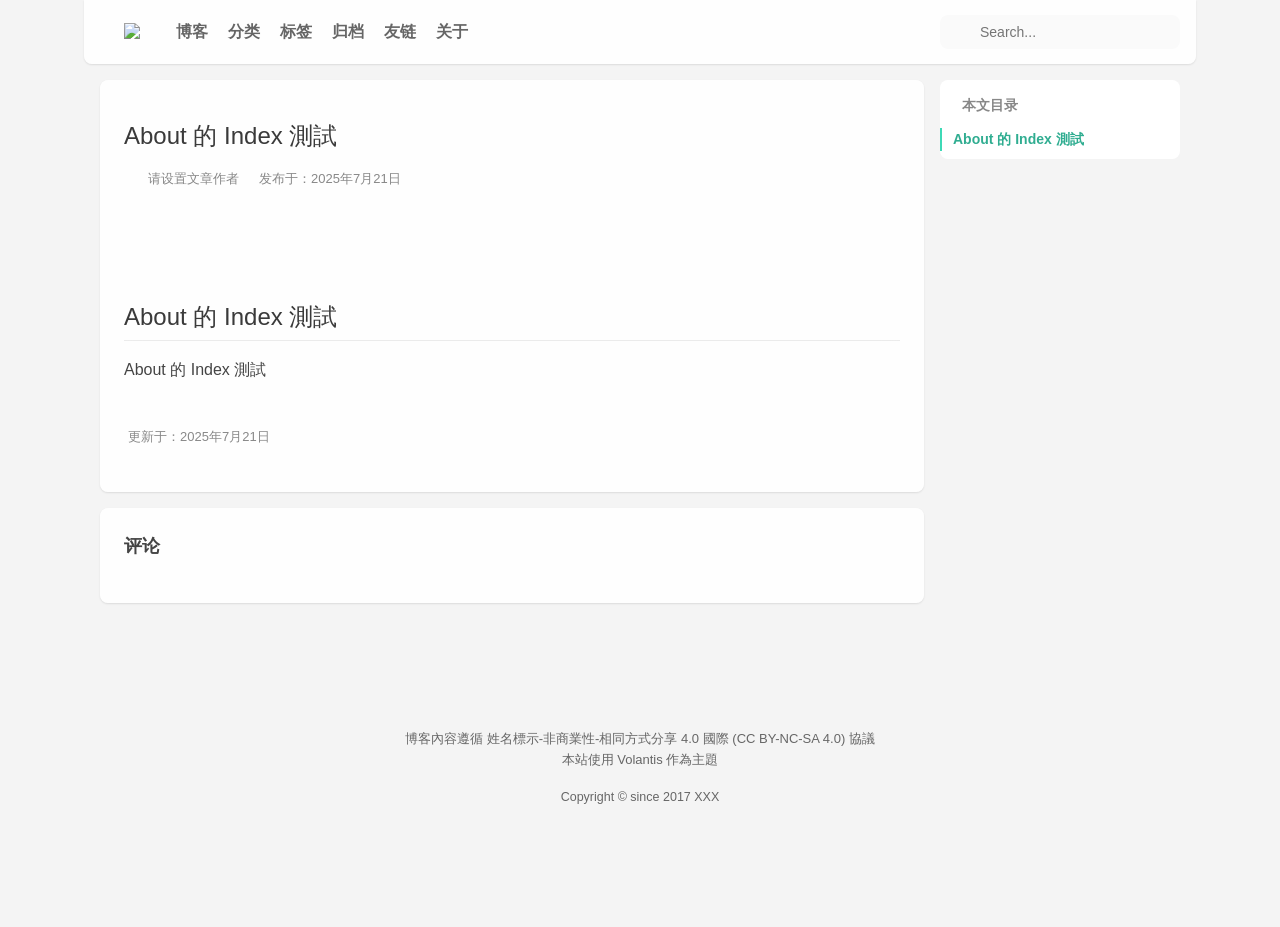
==== about/index.html @ a62f7f7f "Site updated: 2025-07-21 17:13:29" ====
<!DOCTYPE html>
<html lang="zh-TW">
    <head hexo-theme='https://github.com/volantis-x/hexo-theme-volantis/#6.0.0-alpha.1'>
  <meta name="generator" content="Hexo 7.3.0">
  <meta name="Volantis" content="6.0.0-alpha.1">
  <meta charset="utf-8">
  <!-- SEO相关 -->
  
  <link rel="canonical" href="https://valerietsai.github.io/about/"/>
  <!-- 渲染优化 -->
    <meta http-equiv='x-dns-prefetch-control' content='on' />
      <link rel='dns-prefetch' href='https://unpkg.com'>
      <link rel="preconnect" href="https://unpkg.com" crossorigin>
      <link rel='dns-prefetch' href='https://cdn.bootcdn.net'>
      <link rel="preconnect" href="https://cdn.bootcdn.net" crossorigin>
  <meta name="renderer" content="webkit">
  <meta name="force-rendering" content="webkit">
  <meta http-equiv="X-UA-Compatible" content="IE=Edge,chrome=1">
    <meta http-equiv="Content-Security-Policy" content=" default-src 'self' https:; block-all-mixed-content; base-uri 'self' https:; form-action 'self' https:; worker-src 'self' https:; connect-src 'self' https: *; img-src 'self' data: https: *; media-src 'self' https: *; font-src 'self' data: https: *; frame-src 'self' https: *; manifest-src 'self' https: *; child-src https:; script-src 'self' https: 'unsafe-inline' *; style-src 'self' https: 'unsafe-inline' *; ">
  <meta name="HandheldFriendly" content="True" >
  <meta name="mobile-web-app-capable" content="yes">
  <meta name="viewport" content="width=device-width, initial-scale=1, maximum-scale=5">
  <meta content="black-translucent" name="apple-mobile-web-app-status-bar-style">
  <meta content="telephone=no" name="format-detection">
  <!-- import head_begin begin -->
  <!-- import head_begin end -->
  <!-- Custom Files headBegin begin-->
  
  <!-- Custom Files headBegin end-->
  <link rel="preload" href="/css/style.css" as="style">
  <link rel="preload" href="https://unpkg.com/volantis-static@0.0.1660614606622/media/fonts/VarelaRound/VarelaRound-Regular.ttf" as="font" type="font/ttf" crossorigin="anonymous">
<link rel="preload" href="https://unpkg.com/volantis-static@0.0.1660614606622/media/fonts/UbuntuMono/UbuntuMono-Regular.ttf" as="font" type="font/ttf" crossorigin="anonymous">

  <!-- feed -->
  <!-- 页面元数据 -->
  <title>About 的 Index 測試 - Valerie's Articles</title>
  <meta name="keywords" content="Data analysis Statistic">
  <meta desc name="description" content="紀錄學習路程筆記和成果。 - Valerie Tsai - Valerie's Articles">
  
<meta property="og:type" content="website">
<meta property="og:title" content="About 的 Index 測試">
<meta property="og:url" content="https://valerietsai.github.io/about/index.html">
<meta property="og:site_name" content="Valerie&#39;s Articles">
<meta property="og:description" content="About 的 Index 測試About 的 Index 測試">
<meta property="og:locale" content="zh_TW">
<meta property="og:image" content="https://unpkg.com/volantis-static@0.0.1660614606622/media/org.volantis/blog/favicon/android-chrome-192x192.png">
<meta property="article:published_time" content="2025-07-21T09:03:40.010Z">
<meta property="article:modified_time" content="2025-07-21T09:03:40.010Z">
<meta property="article:author" content="Valerie Tsai">
<meta property="article:tag" content="Data analysis Statistic">
<meta name="twitter:card" content="summary">
<meta name="twitter:image" content="https://unpkg.com/volantis-static@0.0.1660614606622/media/org.volantis/blog/favicon/android-chrome-192x192.png">
  <style>
    /* 首屏样式 */
    #safearea {
  display: none;
}
:root {
  --color-site-body: #f4f4f4;
  --color-site-bg: #f4f4f4;
  --color-site-inner: #fff;
  --color-site-footer: #666;
  --color-card: #fff;
  --color-text: #444;
  --color-block: #f6f6f6;
  --color-inlinecode: #c74f00;
  --color-codeblock: #fff7ea;
  --color-h1: #3a3a3a;
  --color-h2: #3a3a3a;
  --color-h3: #333;
  --color-h4: #444;
  --color-h5: #555;
  --color-h6: #666;
  --color-p: #444;
  --color-list: #666;
  --color-list-hl: #30ad91;
  --color-meta: #888;
  --color-read-bkg: #e0d8c8;
  --color-read-post: #f8f1e2;
  --color-copyright-bkg: #f5f5f5;
  --link-color: #00323c;
}
* {
  box-sizing: border-box;
  -webkit-box-sizing: border-box;
  -moz-box-sizing: border-box;
  outline: none;
  margin: 0;
  padding: 0;
}
*::-webkit-scrollbar {
  height: 4px;
  width: 4px;
}
*::-webkit-scrollbar-track-piece {
  background: transparent;
}
*::-webkit-scrollbar-thumb {
  background: #3dd9b6;
  cursor: pointer;
  border-radius: 2px;
  -webkit-border-radius: 2px;
}
*::-webkit-scrollbar-thumb:hover {
  background: #ff5722;
}
html {
  color: var(--color-text);
  width: 100%;
  height: 100%;
  font-family: UbuntuMono, "Varela Round", "PingFang SC", "Microsoft YaHei", Helvetica, Arial, Menlo, Monaco, monospace, sans-serif;
  font-size: 16px;
}
html >::-webkit-scrollbar {
  height: 4px;
  width: 4px;
}
html >::-webkit-scrollbar-track-piece {
  background: transparent;
}
html >::-webkit-scrollbar-thumb {
  background: #3dd9b6;
  cursor: pointer;
  border-radius: 2px;
  -webkit-border-radius: 2px;
}
html >::-webkit-scrollbar-thumb:hover {
  background: #ff5722;
}
body {
  background-color: var(--color-site-body);
  text-rendering: optimizelegibility;
  -webkit-tap-highlight-color: rgba(0,0,0,0);
  line-height: 1.6;
  -webkit-text-size-adjust: 100%;
  -ms-text-size-adjust: 100%;
}
body.modal-active {
  overflow: hidden;
}
@media screen and (max-width: 680px) {
  body.modal-active {
    position: fixed;
    top: 0;
    right: 0;
    bottom: 0;
    left: 0;
  }
}
a {
  color: #2092ec;
  cursor: pointer;
  text-decoration: none;
  transition: all 0.28s ease;
  -webkit-transition: all 0.28s ease;
  -khtml-transition: all 0.28s ease;
  -moz-transition: all 0.28s ease;
  -o-transition: all 0.28s ease;
  -ms-transition: all 0.28s ease;
}
a:hover {
  color: #ff5722;
}
a:active,
a:hover {
  outline: 0;
}
ul,
ol {
  padding-left: 0;
}
ul li,
ol li {
  list-style: none;
}
header {
  display: -webkit-box /* OLD - iOS 6-, Safari 3.1-6 */;
  display: -moz-box /* OLD - Firefox 19- (buggy but mostly works) */;
  display: block;
}
img {
  border: 0;
  background: none;
  max-width: 100%;
}
svg:not(:root) {
  overflow: hidden;
}
hr {
  -moz-box-sizing: content-box;
  box-sizing: content-box;
  -webkit-box-sizing: content-box;
  -moz-box-sizing: content-box;
  height: 0;
  border: 0;
  border-radius: 1px;
  -webkit-border-radius: 1px;
  border-bottom: 1px solid rgba(68,68,68,0.1);
}
button,
input {
  color: inherit;
  font: inherit;
  margin: 0;
}
button {
  overflow: visible;
  text-transform: none;
  -webkit-appearance: button;
  cursor: pointer;
}
@supports (backdrop-filter: blur(20px)) {
  .blur {
    background: rgba(255,255,255,0.9) !important;
    backdrop-filter: saturate(200%) blur(20px);
  }
}
.shadow {
  box-shadow: 0 1px 2px 0px rgba(0,0,0,0.1);
  -webkit-box-shadow: 0 1px 2px 0px rgba(0,0,0,0.1);
}
.shadow.floatable {
  transition: all 0.28s ease;
  -webkit-transition: all 0.28s ease;
  -khtml-transition: all 0.28s ease;
  -moz-transition: all 0.28s ease;
  -o-transition: all 0.28s ease;
  -ms-transition: all 0.28s ease;
}
.shadow.floatable:hover {
  box-shadow: 0 2px 4px 0px rgba(0,0,0,0.1), 0 4px 8px 0px rgba(0,0,0,0.1), 0 8px 16px 0px rgba(0,0,0,0.1);
  -webkit-box-shadow: 0 2px 4px 0px rgba(0,0,0,0.1), 0 4px 8px 0px rgba(0,0,0,0.1), 0 8px 16px 0px rgba(0,0,0,0.1);
}
#l_cover {
  min-height: 64px;
}
.cover-wrapper {
  top: 0;
  left: 0;
  max-width: 100%;
  height: 100vh;
  display: -webkit-box /* OLD - iOS 6-, Safari 3.1-6 */;
  display: -moz-box /* OLD - Firefox 19- (buggy but mostly works) */;
  display: -ms-flexbox /* TWEENER - IE 10 */;
  display: -webkit-flex /* NEW - Chrome */;
  display: flex /* NEW, Spec - Opera 12.1, Firefox 20+ */;
  display: flex;
  flex-wrap: nowrap;
  -webkit-flex-wrap: nowrap;
  -khtml-flex-wrap: nowrap;
  -moz-flex-wrap: nowrap;
  -o-flex-wrap: nowrap;
  -ms-flex-wrap: nowrap;
  -webkit-box-direction: normal;
  -moz-box-direction: normal;
  -webkit-box-orient: vertical;
  -moz-box-orient: vertical;
  -webkit-flex-direction: column;
  -ms-flex-direction: column;
  flex-direction: column;
  align-items: center;
  align-self: center;
  align-content: center;
  color: var(--color-site-inner);
  padding: 0 16px;
  user-select: none;
  -webkit-user-select: none;
  -moz-user-select: none;
  -ms-user-select: none;
  position: relative;
  overflow: hidden;
  margin-bottom: -100px;
}
.cover-wrapper .cover-bg {
  position: absolute;
  width: 100%;
  height: 100%;
  background-position: center;
  background-size: cover;
  -webkit-background-size: cover;
  -moz-background-size: cover;
}
.cover-wrapper .cover-bg.lazyload:not(.loaded) {
  opacity: 0;
  -webkit-opacity: 0;
  -moz-opacity: 0;
}
.cover-wrapper .cover-bg.lazyload.loaded {
  animation-delay: 0s;
  animation-duration: 0.5s;
  animation-fill-mode: forwards;
  animation-timing-function: ease-out;
  animation-name: fadeIn;
}
@-moz-keyframes fadeIn {
  0% {
    opacity: 0;
    -webkit-opacity: 0;
    -moz-opacity: 0;
    filter: blur(12px);
    transform: scale(1.02);
    -webkit-transform: scale(1.02);
    -khtml-transform: scale(1.02);
    -moz-transform: scale(1.02);
    -o-transform: scale(1.02);
    -ms-transform: scale(1.02);
  }
  100% {
    opacity: 1;
    -webkit-opacity: 1;
    -moz-opacity: 1;
  }
}
@-webkit-keyframes fadeIn {
  0% {
    opacity: 0;
    -webkit-opacity: 0;
    -moz-opacity: 0;
    filter: blur(12px);
    transform: scale(1.02);
    -webkit-transform: scale(1.02);
    -khtml-transform: scale(1.02);
    -moz-transform: scale(1.02);
    -o-transform: scale(1.02);
    -ms-transform: scale(1.02);
  }
  100% {
    opacity: 1;
    -webkit-opacity: 1;
    -moz-opacity: 1;
  }
}
@-o-keyframes fadeIn {
  0% {
    opacity: 0;
    -webkit-opacity: 0;
    -moz-opacity: 0;
    filter: blur(12px);
    transform: scale(1.02);
    -webkit-transform: scale(1.02);
    -khtml-transform: scale(1.02);
    -moz-transform: scale(1.02);
    -o-transform: scale(1.02);
    -ms-transform: scale(1.02);
  }
  100% {
    opacity: 1;
    -webkit-opacity: 1;
    -moz-opacity: 1;
  }
}
@keyframes fadeIn {
  0% {
    opacity: 0;
    -webkit-opacity: 0;
    -moz-opacity: 0;
    filter: blur(12px);
    transform: scale(1.02);
    -webkit-transform: scale(1.02);
    -khtml-transform: scale(1.02);
    -moz-transform: scale(1.02);
    -o-transform: scale(1.02);
    -ms-transform: scale(1.02);
  }
  100% {
    opacity: 1;
    -webkit-opacity: 1;
    -moz-opacity: 1;
  }
}
.cover-wrapper .cover-body {
  z-index: 1;
  position: relative;
  width: 100%;
  height: 100%;
}
.cover-wrapper#full {
  height: calc(100vh + 100px);
  padding-bottom: 100px;
}
.cover-wrapper#half {
  max-height: 640px;
  min-height: 400px;
  height: calc(36vh - 64px + 200px);
}
.cover-wrapper #scroll-down {
  width: 100%;
  height: 64px;
  position: absolute;
  bottom: 100px;
  text-align: center;
  cursor: pointer;
}
.cover-wrapper #scroll-down .scroll-down-effects {
  color: #fff;
  font-size: 24px;
  line-height: 64px;
  position: absolute;
  width: 24px;
  left: calc(50% - 12px);
  text-shadow: 0 1px 2px rgba(0,0,0,0.1);
  animation: scroll-down-effect 1.5s infinite;
  -webkit-animation: scroll-down-effect 1.5s infinite;
  -khtml-animation: scroll-down-effect 1.5s infinite;
  -moz-animation: scroll-down-effect 1.5s infinite;
  -o-animation: scroll-down-effect 1.5s infinite;
  -ms-animation: scroll-down-effect 1.5s infinite;
}
@-moz-keyframes scroll-down-effect {
  0% {
    top: 0;
    opacity: 1;
    -webkit-opacity: 1;
    -moz-opacity: 1;
  }
  50% {
    top: -16px;
    opacity: 0.4;
    -webkit-opacity: 0.4;
    -moz-opacity: 0.4;
  }
  100% {
    top: 0;
    opacity: 1;
    -webkit-opacity: 1;
    -moz-opacity: 1;
  }
}
@-webkit-keyframes scroll-down-effect {
  0% {
    top: 0;
    opacity: 1;
    -webkit-opacity: 1;
    -moz-opacity: 1;
  }
  50% {
    top: -16px;
    opacity: 0.4;
    -webkit-opacity: 0.4;
    -moz-opacity: 0.4;
  }
  100% {
    top: 0;
    opacity: 1;
    -webkit-opacity: 1;
    -moz-opacity: 1;
  }
}
@-o-keyframes scroll-down-effect {
  0% {
    top: 0;
    opacity: 1;
    -webkit-opacity: 1;
    -moz-opacity: 1;
  }
  50% {
    top: -16px;
    opacity: 0.4;
    -webkit-opacity: 0.4;
    -moz-opacity: 0.4;
  }
  100% {
    top: 0;
    opacity: 1;
    -webkit-opacity: 1;
    -moz-opacity: 1;
  }
}
@keyframes scroll-down-effect {
  0% {
    top: 0;
    opacity: 1;
    -webkit-opacity: 1;
    -moz-opacity: 1;
  }
  50% {
    top: -16px;
    opacity: 0.4;
    -webkit-opacity: 0.4;
    -moz-opacity: 0.4;
  }
  100% {
    top: 0;
    opacity: 1;
    -webkit-opacity: 1;
    -moz-opacity: 1;
  }
}
.cover-wrapper .cover-body {
  margin-top: 64px;
  margin-bottom: 100px;
}
.cover-wrapper .cover-body,
.cover-wrapper .cover-body .top,
.cover-wrapper .cover-body .bottom {
  display: -webkit-box /* OLD - iOS 6-, Safari 3.1-6 */;
  display: -moz-box /* OLD - Firefox 19- (buggy but mostly works) */;
  display: -ms-flexbox /* TWEENER - IE 10 */;
  display: -webkit-flex /* NEW - Chrome */;
  display: flex /* NEW, Spec - Opera 12.1, Firefox 20+ */;
  display: flex;
  -webkit-box-direction: normal;
  -moz-box-direction: normal;
  -webkit-box-orient: vertical;
  -moz-box-orient: vertical;
  -webkit-flex-direction: column;
  -ms-flex-direction: column;
  flex-direction: column;
  align-items: center;
  justify-content: center;
  -webkit-justify-content: center;
  -khtml-justify-content: center;
  -moz-justify-content: center;
  -o-justify-content: center;
  -ms-justify-content: center;
  max-width: 100%;
}
.cover-wrapper .cover-body .bottom {
  margin-top: 32px;
}
.cover-wrapper .cover-body .title {
  font-family: "Varela Round", "PingFang SC", "Microsoft YaHei", Helvetica, Arial, Helvetica, monospace;
  font-size: 3.125rem;
  line-height: 1.2;
  text-shadow: 0 1px 2px rgba(0,0,0,0.1);
}
.cover-wrapper .cover-body .subtitle {
  font-size: 20px;
}
.cover-wrapper .cover-body .logo {
  max-height: 120px;
  max-width: calc(100% - 4 * 16px);
}
@media screen and (min-height: 1024px) {
  .cover-wrapper .cover-body .title {
    font-size: 3rem;
  }
  .cover-wrapper .cover-body .subtitle {
    font-size: 1.05rem;
  }
  .cover-wrapper .cover-body .logo {
    max-height: 150px;
  }
}
.cover-wrapper .cover-body .m_search {
  position: relative;
  max-width: calc(100% - 16px);
  width: 320px;
  vertical-align: middle;
}
.cover-wrapper .cover-body .m_search .form {
  position: relative;
  display: -webkit-box /* OLD - iOS 6-, Safari 3.1-6 */;
  display: -moz-box /* OLD - Firefox 19- (buggy but mostly works) */;
  display: block;
  width: 100%;
}
.cover-wrapper .cover-body .m_search .icon,
.cover-wrapper .cover-body .m_search .input {
  transition: all 0.28s ease;
  -webkit-transition: all 0.28s ease;
  -khtml-transition: all 0.28s ease;
  -moz-transition: all 0.28s ease;
  -o-transition: all 0.28s ease;
  -ms-transition: all 0.28s ease;
}
.cover-wrapper .cover-body .m_search .icon {
  position: absolute;
  display: -webkit-box /* OLD - iOS 6-, Safari 3.1-6 */;
  display: -moz-box /* OLD - Firefox 19- (buggy but mostly works) */;
  display: block;
  line-height: 2.5rem;
  width: 32px;
  top: 0;
  left: 5px;
  color: rgba(68,68,68,0.75);
}
.cover-wrapper .cover-body .m_search .input {
  display: -webkit-box /* OLD - iOS 6-, Safari 3.1-6 */;
  display: -moz-box /* OLD - Firefox 19- (buggy but mostly works) */;
  display: block;
  height: 2.5rem;
  width: 100%;
  box-shadow: none;
  -webkit-box-shadow: none;
  box-sizing: border-box;
  -webkit-box-sizing: border-box;
  -moz-box-sizing: border-box;
  font-size: 0.875rem;
  -webkit-appearance: none;
  padding-left: 36px;
  border-radius: 1.4rem;
  -webkit-border-radius: 1.4rem;
  background: rgba(255,255,255,0.6);
  backdrop-filter: blur(10px);
  border: none;
  color: var(--color-text);
}
@media screen and (max-width: 500px) {
  .cover-wrapper .cover-body .m_search .input {
    padding-left: 36px;
  }
}
.cover-wrapper .cover-body .m_search .input:hover {
  background: rgba(255,255,255,0.8);
}
.cover-wrapper .cover-body .m_search .input:focus {
  background: #fff;
}
.cover-wrapper .list-h {
  display: -webkit-box /* OLD - iOS 6-, Safari 3.1-6 */;
  display: -moz-box /* OLD - Firefox 19- (buggy but mostly works) */;
  display: -ms-flexbox /* TWEENER - IE 10 */;
  display: -webkit-flex /* NEW - Chrome */;
  display: flex /* NEW, Spec - Opera 12.1, Firefox 20+ */;
  display: flex;
  -webkit-box-direction: normal;
  -moz-box-direction: normal;
  -webkit-box-orient: horizontal;
  -moz-box-orient: horizontal;
  -webkit-flex-direction: row;
  -ms-flex-direction: row;
  flex-direction: row;
  flex-wrap: wrap;
  -webkit-flex-wrap: wrap;
  -khtml-flex-wrap: wrap;
  -moz-flex-wrap: wrap;
  -o-flex-wrap: wrap;
  -ms-flex-wrap: wrap;
  align-items: stretch;
  border-radius: 4px;
  -webkit-border-radius: 4px;
  user-select: none;
  -webkit-user-select: none;
  -moz-user-select: none;
  -ms-user-select: none;
}
.cover-wrapper .list-h a {
  -webkit-box-flex: 1;
  -moz-box-flex: 1;
  -webkit-flex: 1 0;
  -ms-flex: 1 0;
  flex: 1 0;
  display: -webkit-box /* OLD - iOS 6-, Safari 3.1-6 */;
  display: -moz-box /* OLD - Firefox 19- (buggy but mostly works) */;
  display: -ms-flexbox /* TWEENER - IE 10 */;
  display: -webkit-flex /* NEW - Chrome */;
  display: flex /* NEW, Spec - Opera 12.1, Firefox 20+ */;
  display: flex;
  font-weight: 600;
}
.cover-wrapper .list-h a img {
  display: -webkit-box /* OLD - iOS 6-, Safari 3.1-6 */;
  display: -moz-box /* OLD - Firefox 19- (buggy but mostly works) */;
  display: block;
  border-radius: 2px;
  -webkit-border-radius: 2px;
  margin: 4px;
  min-width: 40px;
  max-width: 44px;
}
@media screen and (max-width: 768px) {
  .cover-wrapper .list-h a img {
    min-width: 36px;
    max-width: 40px;
  }
}
@media screen and (max-width: 500px) {
  .cover-wrapper .list-h a img {
    margin: 2px 4px;
    min-width: 32px;
    max-width: 36px;
  }
}
@media screen and (max-width: 375px) {
  .cover-wrapper .list-h a img {
    min-width: 28px;
    max-width: 32px;
  }
}
.cover-wrapper {
  max-width: 100%;
}
.cover-wrapper.search .bottom .menu {
  margin-top: 16px;
}
.cover-wrapper.search .bottom .menu .list-h a {
  white-space: nowrap;
  -webkit-box-direction: normal;
  -moz-box-direction: normal;
  -webkit-box-orient: horizontal;
  -moz-box-orient: horizontal;
  -webkit-flex-direction: row;
  -ms-flex-direction: row;
  flex-direction: row;
  align-items: baseline;
  padding: 2px;
  margin: 4px;
  color: var(--color-site-inner);
  opacity: 0.75;
  -webkit-opacity: 0.75;
  -moz-opacity: 0.75;
  text-shadow: 0 1px 2px rgba(0,0,0,0.05);
  border-bottom: 2px solid transparent;
}
.cover-wrapper.search .bottom .menu .list-h a i {
  margin-right: 4px;
}
.cover-wrapper.search .bottom .menu .list-h a p {
  font-size: 0.9375rem;
}
.cover-wrapper.search .bottom .menu .list-h a:hover,
.cover-wrapper.search .bottom .menu .list-h a.active,
.cover-wrapper.search .bottom .menu .list-h a:active {
  opacity: 1;
  -webkit-opacity: 1;
  -moz-opacity: 1;
  border-bottom: 2px solid var(--color-site-inner);
}
.cover-wrapper.dock .menu,
.cover-wrapper.featured .menu,
.cover-wrapper.focus .menu {
  border-radius: 6px;
  -webkit-border-radius: 6px;
}
.cover-wrapper.dock .menu .list-h a,
.cover-wrapper.featured .menu .list-h a,
.cover-wrapper.focus .menu .list-h a {
  -webkit-box-direction: normal;
  -moz-box-direction: normal;
  -webkit-box-orient: vertical;
  -moz-box-orient: vertical;
  -webkit-flex-direction: column;
  -ms-flex-direction: column;
  flex-direction: column;
  align-items: center;
  padding: 12px;
  line-height: 24px;
  border-radius: 4px;
  -webkit-border-radius: 4px;
  border-bottom: none;
  text-align: center;
  align-content: flex-end;
  color: rgba(68,68,68,0.7);
  font-size: 1.5rem;
}
@media screen and (max-width: 500px) {
  .cover-wrapper.dock .menu .list-h a,
  .cover-wrapper.featured .menu .list-h a,
  .cover-wrapper.focus .menu .list-h a {
    padding: 12px 8px;
  }
}
.cover-wrapper.dock .menu .list-h a i,
.cover-wrapper.featured .menu .list-h a i,
.cover-wrapper.focus .menu .list-h a i {
  margin: 8px;
}
.cover-wrapper.dock .menu .list-h a p,
.cover-wrapper.featured .menu .list-h a p,
.cover-wrapper.focus .menu .list-h a p {
  font-size: 0.875rem;
}
.cover-wrapper.dock .menu .list-h a.active,
.cover-wrapper.featured .menu .list-h a.active,
.cover-wrapper.focus .menu .list-h a.active {
  background: var(--color-card);
  backdrop-filter: none;
}
.cover-wrapper.dock .menu .list-h a.active i,
.cover-wrapper.featured .menu .list-h a.active i,
.cover-wrapper.focus .menu .list-h a.active i,
.cover-wrapper.dock .menu .list-h a.active i+p,
.cover-wrapper.featured .menu .list-h a.active i+p,
.cover-wrapper.focus .menu .list-h a.active i+p {
  color: #3dd9b6;
}
.cover-wrapper.dock .menu .list-h a.active img+p,
.cover-wrapper.featured .menu .list-h a.active img+p,
.cover-wrapper.focus .menu .list-h a.active img+p {
  color: var(--color-text);
}
.cover-wrapper.dock .menu .list-h a:hover,
.cover-wrapper.featured .menu .list-h a:hover,
.cover-wrapper.focus .menu .list-h a:hover {
  background: var(--color-card);
}
.cover-wrapper.dock .top {
  margin-bottom: 48px;
}
.cover-wrapper.dock .menu {
  background: rgba(255,255,255,0.5);
  position: absolute;
  bottom: 0;
  max-width: 100%;
}
.cover-wrapper.dock .menu .list-h {
  flex-wrap: nowrap;
  -webkit-flex-wrap: nowrap;
  -khtml-flex-wrap: nowrap;
  -moz-flex-wrap: nowrap;
  -o-flex-wrap: nowrap;
  -ms-flex-wrap: nowrap;
  margin: 4px;
}
.cover-wrapper.dock .menu .list-h a+a {
  margin-left: 4px;
}
@media screen and (max-width: 500px) {
  .cover-wrapper.dock .menu .list-h {
    overflow-x: scroll;
  }
  .cover-wrapper.dock .menu .list-h::-webkit-scrollbar {
    height: 0;
    width: 0;
  }
  .cover-wrapper.dock .menu .list-h::-webkit-scrollbar-track-piece {
    background: transparent;
  }
  .cover-wrapper.dock .menu .list-h::-webkit-scrollbar-thumb {
    background: #3dd9b6;
    cursor: pointer;
    border-radius: 0;
    -webkit-border-radius: 0;
  }
  .cover-wrapper.dock .menu .list-h::-webkit-scrollbar-thumb:hover {
    background: #ff5722;
  }
}
@supports (backdrop-filter: blur(20px)) {
  .cover-wrapper.dock .menu {
    background: rgba(255,255,255,0.5);
    backdrop-filter: saturate(200%) blur(20px);
  }
}
@font-face {
  font-family: 'UbuntuMono';
  src: url("https://unpkg.com/volantis-static@0.0.1660614606622/media/fonts/UbuntuMono/UbuntuMono-Regular.ttf");
  font-weight: 'normal';
  font-style: 'normal';
  font-display: swap;
}
@font-face {
  font-family: 'Varela Round';
  src: url("https://unpkg.com/volantis-static@0.0.1660614606622/media/fonts/VarelaRound/VarelaRound-Regular.ttf");
  font-weight: 'normal';
  font-style: 'normal';
  font-display: swap;
}
.l_header {
  position: fixed;
  z-index: 1000;
  top: 0;
  width: 100%;
  height: 64px;
  background: var(--color-card);
  box-shadow: 0 1px 2px 0px rgba(0,0,0,0.1);
  -webkit-box-shadow: 0 1px 2px 0px rgba(0,0,0,0.1);
}
.l_header.auto {
  transition: opacity 0.4s ease;
  -webkit-transition: opacity 0.4s ease;
  -khtml-transition: opacity 0.4s ease;
  -moz-transition: opacity 0.4s ease;
  -o-transition: opacity 0.4s ease;
  -ms-transition: opacity 0.4s ease;
  visibility: hidden;
}
.l_header.auto.show {
  opacity: 1 !important;
  -webkit-opacity: 1 !important;
  -moz-opacity: 1 !important;
  visibility: visible;
}
.l_header .container {
  margin-left: 16px;
  margin-right: 16px;
}
.l_header #wrapper {
  height: 100%;
  user-select: none;
  -webkit-user-select: none;
  -moz-user-select: none;
  -ms-user-select: none;
}
.l_header #wrapper .nav-main,
.l_header #wrapper .nav-sub {
  display: -webkit-box /* OLD - iOS 6-, Safari 3.1-6 */;
  display: -moz-box /* OLD - Firefox 19- (buggy but mostly works) */;
  display: -ms-flexbox /* TWEENER - IE 10 */;
  display: -webkit-flex /* NEW - Chrome */;
  display: flex /* NEW, Spec - Opera 12.1, Firefox 20+ */;
  display: flex;
  flex-wrap: nowrap;
  -webkit-flex-wrap: nowrap;
  -khtml-flex-wrap: nowrap;
  -moz-flex-wrap: nowrap;
  -o-flex-wrap: nowrap;
  -ms-flex-wrap: nowrap;
  justify-content: space-between;
  -webkit-justify-content: space-between;
  -khtml-justify-content: space-between;
  -moz-justify-content: space-between;
  -o-justify-content: space-between;
  -ms-justify-content: space-between;
  align-items: center;
}
.l_header #wrapper .nav-main {
  transition: all 0.28s ease;
  -webkit-transition: all 0.28s ease;
  -khtml-transition: all 0.28s ease;
  -moz-transition: all 0.28s ease;
  -o-transition: all 0.28s ease;
  -ms-transition: all 0.28s ease;
}
.l_header #wrapper.sub .nav-main {
  transform: translateY(-64px);
  -webkit-transform: translateY(-64px);
  -khtml-transform: translateY(-64px);
  -moz-transform: translateY(-64px);
  -o-transform: translateY(-64px);
  -ms-transform: translateY(-64px);
}
.l_header #wrapper .nav-sub {
  transition: all 0.28s ease;
  -webkit-transition: all 0.28s ease;
  -khtml-transition: all 0.28s ease;
  -moz-transition: all 0.28s ease;
  -o-transition: all 0.28s ease;
  -ms-transition: all 0.28s ease;
  opacity: 0;
  -webkit-opacity: 0;
  -moz-opacity: 0;
  height: 64px;
  width: calc(100% - 2 * 16px);
  position: absolute;
}
.l_header #wrapper .nav-sub ::-webkit-scrollbar {
  display: -webkit-box /* OLD - iOS 6-, Safari 3.1-6 */;
  display: -moz-box /* OLD - Firefox 19- (buggy but mostly works) */;
  display: none;
}
@media screen and (min-width: 2048px) {
  .l_header #wrapper .nav-sub {
    max-width: 55vw;
    margin: auto;
  }
}
.l_header #wrapper.sub .nav-sub {
  opacity: 1;
  -webkit-opacity: 1;
  -moz-opacity: 1;
}
.l_header #wrapper .title {
  position: relative;
  color: var(--color-text);
  padding-left: 24px;
  max-height: 64px;
}
.l_header #wrapper .nav-main .title {
  white-space: nowrap;
  overflow: hidden;
  text-overflow: ellipsis;
  flex-shrink: 0;
  line-height: 64px;
  padding: 0 24px;
  font-size: 1.25rem;
  font-family: "Varela Round", "PingFang SC", "Microsoft YaHei", Helvetica, Arial, Helvetica, monospace;
}
.l_header #wrapper .nav-main .title img {
  height: 64px;
}
.l_header .nav-sub {
  max-width: 1080px;
  margin: auto;
}
.l_header .nav-sub .title {
  font-weight: bold;
  font-family: UbuntuMono, "Varela Round", "PingFang SC", "Microsoft YaHei", Helvetica, Arial, Menlo, Monaco, monospace, sans-serif;
  line-height: 1.2;
  max-height: 64px;
  white-space: normal;
  flex-shrink: 1;
}
.l_header .switcher {
  display: -webkit-box /* OLD - iOS 6-, Safari 3.1-6 */;
  display: -moz-box /* OLD - Firefox 19- (buggy but mostly works) */;
  display: none;
  line-height: 64px;
  align-items: center;
}
.l_header .switcher .s-toc {
  display: -webkit-box /* OLD - iOS 6-, Safari 3.1-6 */;
  display: -moz-box /* OLD - Firefox 19- (buggy but mostly works) */;
  display: none;
}
@media screen and (max-width: 768px) {
  .l_header .switcher .s-toc {
    display: -webkit-box /* OLD - iOS 6-, Safari 3.1-6 */;
    display: -moz-box /* OLD - Firefox 19- (buggy but mostly works) */;
    display: -ms-flexbox /* TWEENER - IE 10 */;
    display: -webkit-flex /* NEW - Chrome */;
    display: flex /* NEW, Spec - Opera 12.1, Firefox 20+ */;
    display: flex;
  }
}
.l_header .switcher >li {
  height: 48px;
  transition: all 0.28s ease;
  -webkit-transition: all 0.28s ease;
  -khtml-transition: all 0.28s ease;
  -moz-transition: all 0.28s ease;
  -o-transition: all 0.28s ease;
  -ms-transition: all 0.28s ease;
  margin: 2px;
}
@media screen and (max-width: 500px) {
  .l_header .switcher >li {
    margin: 0 1px;
    height: 48px;
  }
}
.l_header .switcher >li >a {
  display: -webkit-box /* OLD - iOS 6-, Safari 3.1-6 */;
  display: -moz-box /* OLD - Firefox 19- (buggy but mostly works) */;
  display: -ms-flexbox /* TWEENER - IE 10 */;
  display: -webkit-flex /* NEW - Chrome */;
  display: flex /* NEW, Spec - Opera 12.1, Firefox 20+ */;
  display: flex;
  justify-content: center;
  -webkit-justify-content: center;
  -khtml-justify-content: center;
  -moz-justify-content: center;
  -o-justify-content: center;
  -ms-justify-content: center;
  align-items: center;
  width: 48px;
  height: 48px;
  padding: 0.85em 1.1em;
  border-radius: 100px;
  -webkit-border-radius: 100px;
  border: none;
  transition: all 0.28s ease;
  -webkit-transition: all 0.28s ease;
  -khtml-transition: all 0.28s ease;
  -moz-transition: all 0.28s ease;
  -o-transition: all 0.28s ease;
  -ms-transition: all 0.28s ease;
  color: #3dd9b6;
}
.l_header .switcher >li >a:hover {
  border: none;
}
.l_header .switcher >li >a.active,
.l_header .switcher >li >a:active {
  border: none;
  background: var(--color-site-bg);
}
@media screen and (max-width: 500px) {
  .l_header .switcher >li >a {
    width: 36px;
    height: 48px;
  }
}
.l_header .nav-sub .switcher {
  display: -webkit-box /* OLD - iOS 6-, Safari 3.1-6 */;
  display: -moz-box /* OLD - Firefox 19- (buggy but mostly works) */;
  display: -ms-flexbox /* TWEENER - IE 10 */;
  display: -webkit-flex /* NEW - Chrome */;
  display: flex /* NEW, Spec - Opera 12.1, Firefox 20+ */;
  display: flex;
}
.l_header .m_search {
  display: -webkit-box /* OLD - iOS 6-, Safari 3.1-6 */;
  display: -moz-box /* OLD - Firefox 19- (buggy but mostly works) */;
  display: -ms-flexbox /* TWEENER - IE 10 */;
  display: -webkit-flex /* NEW - Chrome */;
  display: flex /* NEW, Spec - Opera 12.1, Firefox 20+ */;
  display: flex;
  height: 64px;
  width: 240px;
  transition: all 0.28s ease;
  -webkit-transition: all 0.28s ease;
  -khtml-transition: all 0.28s ease;
  -moz-transition: all 0.28s ease;
  -o-transition: all 0.28s ease;
  -ms-transition: all 0.28s ease;
}
@media screen and (max-width: 1024px) {
  .l_header .m_search {
    width: 44px;
    min-width: 44px;
  }
  .l_header .m_search input::placeholder {
    opacity: 0;
    -webkit-opacity: 0;
    -moz-opacity: 0;
  }
  .l_header .m_search:hover {
    width: 240px;
  }
  .l_header .m_search:hover input::placeholder {
    opacity: 1;
    -webkit-opacity: 1;
    -moz-opacity: 1;
  }
}
@media screen and (min-width: 500px) {
  .l_header .m_search:hover .input {
    width: 100%;
  }
  .l_header .m_search:hover .input::placeholder {
    opacity: 1;
    -webkit-opacity: 1;
    -moz-opacity: 1;
  }
}
@media screen and (max-width: 500px) {
  .l_header .m_search {
    min-width: 0;
  }
  .l_header .m_search input::placeholder {
    opacity: 1;
    -webkit-opacity: 1;
    -moz-opacity: 1;
  }
}
.l_header .m_search .form {
  position: relative;
  display: -webkit-box /* OLD - iOS 6-, Safari 3.1-6 */;
  display: -moz-box /* OLD - Firefox 19- (buggy but mostly works) */;
  display: -ms-flexbox /* TWEENER - IE 10 */;
  display: -webkit-flex /* NEW - Chrome */;
  display: flex /* NEW, Spec - Opera 12.1, Firefox 20+ */;
  display: flex;
  width: 100%;
  align-items: center;
}
.l_header .m_search .icon {
  position: absolute;
  width: 36px;
  left: 5px;
  color: var(--color-meta);
}
@media screen and (max-width: 500px) {
  .l_header .m_search .icon {
    display: -webkit-box /* OLD - iOS 6-, Safari 3.1-6 */;
    display: -moz-box /* OLD - Firefox 19- (buggy but mostly works) */;
    display: none;
  }
}
.l_header .m_search .input {
  display: -webkit-box /* OLD - iOS 6-, Safari 3.1-6 */;
  display: -moz-box /* OLD - Firefox 19- (buggy but mostly works) */;
  display: block;
  padding-top: 8px;
  padding-bottom: 8px;
  line-height: 1.3;
  width: 100%;
  color: var(--color-text);
  background: #fafafa;
  box-shadow: none;
  -webkit-box-shadow: none;
  box-sizing: border-box;
  -webkit-box-sizing: border-box;
  -moz-box-sizing: border-box;
  padding-left: 40px;
  font-size: 0.875rem;
  border-radius: 8px;
  -webkit-border-radius: 8px;
  border: none;
  transition: all 0.28s ease;
  -webkit-transition: all 0.28s ease;
  -khtml-transition: all 0.28s ease;
  -moz-transition: all 0.28s ease;
  -o-transition: all 0.28s ease;
  -ms-transition: all 0.28s ease;
}
@media screen and (min-width: 500px) {
  .l_header .m_search .input:focus {
    box-shadow: 0 4px 8px 0px rgba(0,0,0,0.1);
    -webkit-box-shadow: 0 4px 8px 0px rgba(0,0,0,0.1);
  }
}
@media screen and (max-width: 500px) {
  .l_header .m_search .input {
    background: var(--color-block);
    padding-left: 8px;
    border: none;
  }
  .l_header .m_search .input:hover,
  .l_header .m_search .input:focus {
    border: none;
  }
}
@media (max-width: 500px) {
  .l_header .m_search {
    left: 0;
    width: 0;
    overflow: hidden;
    position: absolute;
    background: #fff;
    transition: all 0.28s ease;
    -webkit-transition: all 0.28s ease;
    -khtml-transition: all 0.28s ease;
    -moz-transition: all 0.28s ease;
    -o-transition: all 0.28s ease;
    -ms-transition: all 0.28s ease;
  }
  .l_header .m_search .input {
    border-radius: 32px;
    -webkit-border-radius: 32px;
    margin-left: 16px;
    padding-left: 16px;
  }
  .l_header.z_search-open .m_search {
    width: 100%;
  }
  .l_header.z_search-open .m_search .input {
    width: calc(100% - 120px);
  }
}
ul.m-pc >li>a {
  color: inherit;
  border-bottom: 2px solid transparent;
}
ul.m-pc >li>a:active,
ul.m-pc >li>a.active {
  border-bottom: 2px solid #3dd9b6;
}
ul.m-pc li:hover >ul.list-v,
ul.list-v li:hover >ul.list-v {
  display: -webkit-box /* OLD - iOS 6-, Safari 3.1-6 */;
  display: -moz-box /* OLD - Firefox 19- (buggy but mostly works) */;
  display: block;
}
ul.nav-list-h {
  display: -webkit-box /* OLD - iOS 6-, Safari 3.1-6 */;
  display: -moz-box /* OLD - Firefox 19- (buggy but mostly works) */;
  display: -ms-flexbox /* TWEENER - IE 10 */;
  display: -webkit-flex /* NEW - Chrome */;
  display: flex /* NEW, Spec - Opera 12.1, Firefox 20+ */;
  display: flex;
  align-items: stretch;
}
ul.nav-list-h>li {
  position: relative;
  justify-content: center;
  -webkit-justify-content: center;
  -khtml-justify-content: center;
  -moz-justify-content: center;
  -o-justify-content: center;
  -ms-justify-content: center;
  height: 100%;
  line-height: 2.4;
  border-radius: 4px;
  -webkit-border-radius: 4px;
}
ul.nav-list-h>li >a {
  -webkit-font-smoothing: antialiased;
  -moz-osx-font-smoothing: grayscale;
  font-weight: 600;
}
ul.list-v {
  z-index: 1;
  display: -webkit-box /* OLD - iOS 6-, Safari 3.1-6 */;
  display: -moz-box /* OLD - Firefox 19- (buggy but mostly works) */;
  display: none;
  position: absolute;
  background: var(--color-card);
  box-shadow: 0 2px 4px 0px rgba(0,0,0,0.08), 0 4px 8px 0px rgba(0,0,0,0.08), 0 8px 16px 0px rgba(0,0,0,0.08);
  -webkit-box-shadow: 0 2px 4px 0px rgba(0,0,0,0.08), 0 4px 8px 0px rgba(0,0,0,0.08), 0 8px 16px 0px rgba(0,0,0,0.08);
  margin-top: -6px;
  border-radius: 4px;
  -webkit-border-radius: 4px;
  padding: 8px 0;
}
ul.list-v.show {
  display: -webkit-box /* OLD - iOS 6-, Safari 3.1-6 */;
  display: -moz-box /* OLD - Firefox 19- (buggy but mostly works) */;
  display: block;
}
ul.list-v hr {
  margin-top: 8px;
  margin-bottom: 8px;
}
ul.list-v >li {
  white-space: nowrap;
  word-break: keep-all;
}
ul.list-v >li.header {
  font-size: 0.78125rem;
  font-weight: bold;
  line-height: 2em;
  color: var(--color-meta);
  margin: 8px 16px 4px;
}
ul.list-v >li.header i {
  margin-right: 8px;
}
ul.list-v >li ul {
  margin-left: 0;
  display: -webkit-box /* OLD - iOS 6-, Safari 3.1-6 */;
  display: -moz-box /* OLD - Firefox 19- (buggy but mostly works) */;
  display: none;
  margin-top: -40px;
}
ul.list-v .aplayer-container {
  min-height: 64px;
  padding: 6px 16px;
}
ul.list-v >li>a {
  transition: all 0.28s ease;
  -webkit-transition: all 0.28s ease;
  -khtml-transition: all 0.28s ease;
  -moz-transition: all 0.28s ease;
  -o-transition: all 0.28s ease;
  -ms-transition: all 0.28s ease;
  display: -webkit-box /* OLD - iOS 6-, Safari 3.1-6 */;
  display: -moz-box /* OLD - Firefox 19- (buggy but mostly works) */;
  display: block;
  color: var(--color-list);
  font-size: 0.875rem;
  font-weight: bold;
  line-height: 36px;
  padding: 0 20px 0 16px;
  text-overflow: ellipsis;
  margin: 0 4px;
  border-radius: 4px;
  -webkit-border-radius: 4px;
}
@media screen and (max-width: 1024px) {
  ul.list-v >li>a {
    line-height: 40px;
  }
}
ul.list-v >li>a >i {
  margin-right: 8px;
}
ul.list-v >li>a:active,
ul.list-v >li>a.active {
  color: var(--color-list-hl);
}
ul.list-v >li>a:hover {
  color: var(--color-list-hl);
  background: var(--color-site-bg);
}
.l_header .menu >ul>li>a {
  display: -webkit-box /* OLD - iOS 6-, Safari 3.1-6 */;
  display: -moz-box /* OLD - Firefox 19- (buggy but mostly works) */;
  display: block;
  padding: 0 8px;
}
.l_header .menu >ul>li>a >i {
  margin-right: 4px;
}
.l_header ul.nav-list-h>li {
  color: var(--color-list);
  line-height: 64px;
}
.l_header ul.nav-list-h>li >a {
  max-height: 64px;
  overflow: hidden;
  color: inherit;
}
.l_header ul.nav-list-h>li >a:active,
.l_header ul.nav-list-h>li >a.active {
  color: #3dd9b6;
}
.l_header ul.nav-list-h>li:hover>a {
  color: var(--color-list-hl);
}
.l_header ul.nav-list-h>li i.music {
  animation: rotate-effect 1.5s linear infinite;
  -webkit-animation: rotate-effect 1.5s linear infinite;
  -khtml-animation: rotate-effect 1.5s linear infinite;
  -moz-animation: rotate-effect 1.5s linear infinite;
  -o-animation: rotate-effect 1.5s linear infinite;
  -ms-animation: rotate-effect 1.5s linear infinite;
}
@-moz-keyframes rotate-effect {
  0% {
    transform: rotate(0);
    -webkit-transform: rotate(0);
    -khtml-transform: rotate(0);
    -moz-transform: rotate(0);
    -o-transform: rotate(0);
    -ms-transform: rotate(0);
  }
  25% {
    transform: rotate(90deg);
    -webkit-transform: rotate(90deg);
    -khtml-transform: rotate(90deg);
    -moz-transform: rotate(90deg);
    -o-transform: rotate(90deg);
    -ms-transform: rotate(90deg);
  }
  50% {
    transform: rotate(180deg);
    -webkit-transform: rotate(180deg);
    -khtml-transform: rotate(180deg);
    -moz-transform: rotate(180deg);
    -o-transform: rotate(180deg);
    -ms-transform: rotate(180deg);
  }
  75% {
    transform: rotate(270deg);
    -webkit-transform: rotate(270deg);
    -khtml-transform: rotate(270deg);
    -moz-transform: rotate(270deg);
    -o-transform: rotate(270deg);
    -ms-transform: rotate(270deg);
  }
  100% {
    transform: rotate(360deg);
    -webkit-transform: rotate(360deg);
    -khtml-transform: rotate(360deg);
    -moz-transform: rotate(360deg);
    -o-transform: rotate(360deg);
    -ms-transform: rotate(360deg);
  }
}
@-webkit-keyframes rotate-effect {
  0% {
    transform: rotate(0);
    -webkit-transform: rotate(0);
    -khtml-transform: rotate(0);
    -moz-transform: rotate(0);
    -o-transform: rotate(0);
    -ms-transform: rotate(0);
  }
  25% {
    transform: rotate(90deg);
    -webkit-transform: rotate(90deg);
    -khtml-transform: rotate(90deg);
    -moz-transform: rotate(90deg);
    -o-transform: rotate(90deg);
    -ms-transform: rotate(90deg);
  }
  50% {
    transform: rotate(180deg);
    -webkit-transform: rotate(180deg);
    -khtml-transform: rotate(180deg);
    -moz-transform: rotate(180deg);
    -o-transform: rotate(180deg);
    -ms-transform: rotate(180deg);
  }
  75% {
    transform: rotate(270deg);
    -webkit-transform: rotate(270deg);
    -khtml-transform: rotate(270deg);
    -moz-transform: rotate(270deg);
    -o-transform: rotate(270deg);
    -ms-transform: rotate(270deg);
  }
  100% {
    transform: rotate(360deg);
    -webkit-transform: rotate(360deg);
    -khtml-transform: rotate(360deg);
    -moz-transform: rotate(360deg);
    -o-transform: rotate(360deg);
    -ms-transform: rotate(360deg);
  }
}
@-o-keyframes rotate-effect {
  0% {
    transform: rotate(0);
    -webkit-transform: rotate(0);
    -khtml-transform: rotate(0);
    -moz-transform: rotate(0);
    -o-transform: rotate(0);
    -ms-transform: rotate(0);
  }
  25% {
    transform: rotate(90deg);
    -webkit-transform: rotate(90deg);
    -khtml-transform: rotate(90deg);
    -moz-transform: rotate(90deg);
    -o-transform: rotate(90deg);
    -ms-transform: rotate(90deg);
  }
  50% {
    transform: rotate(180deg);
    -webkit-transform: rotate(180deg);
    -khtml-transform: rotate(180deg);
    -moz-transform: rotate(180deg);
    -o-transform: rotate(180deg);
    -ms-transform: rotate(180deg);
  }
  75% {
    transform: rotate(270deg);
    -webkit-transform: rotate(270deg);
    -khtml-transform: rotate(270deg);
    -moz-transform: rotate(270deg);
    -o-transform: rotate(270deg);
    -ms-transform: rotate(270deg);
  }
  100% {
    transform: rotate(360deg);
    -webkit-transform: rotate(360deg);
    -khtml-transform: rotate(360deg);
    -moz-transform: rotate(360deg);
    -o-transform: rotate(360deg);
    -ms-transform: rotate(360deg);
  }
}
@keyframes rotate-effect {
  0% {
    transform: rotate(0);
    -webkit-transform: rotate(0);
    -khtml-transform: rotate(0);
    -moz-transform: rotate(0);
    -o-transform: rotate(0);
    -ms-transform: rotate(0);
  }
  25% {
    transform: rotate(90deg);
    -webkit-transform: rotate(90deg);
    -khtml-transform: rotate(90deg);
    -moz-transform: rotate(90deg);
    -o-transform: rotate(90deg);
    -ms-transform: rotate(90deg);
  }
  50% {
    transform: rotate(180deg);
    -webkit-transform: rotate(180deg);
    -khtml-transform: rotate(180deg);
    -moz-transform: rotate(180deg);
    -o-transform: rotate(180deg);
    -ms-transform: rotate(180deg);
  }
  75% {
    transform: rotate(270deg);
    -webkit-transform: rotate(270deg);
    -khtml-transform: rotate(270deg);
    -moz-transform: rotate(270deg);
    -o-transform: rotate(270deg);
    -ms-transform: rotate(270deg);
  }
  100% {
    transform: rotate(360deg);
    -webkit-transform: rotate(360deg);
    -khtml-transform: rotate(360deg);
    -moz-transform: rotate(360deg);
    -o-transform: rotate(360deg);
    -ms-transform: rotate(360deg);
  }
}
.menu-phone li ul.list-v {
  right: calc(100% - 0.5 * 16px);
}
.menu-phone li ul.list-v ul {
  right: calc(100% - 0.5 * 16px);
}
#wrapper {
  max-width: 1080px;
  margin: auto;
}
@media screen and (min-width: 2048px) {
  #wrapper {
    max-width: 55vw;
  }
}
#wrapper .menu {
  -webkit-box-flex: 1;
  -moz-box-flex: 1;
  -webkit-flex: 1 1;
  -ms-flex: 1 1;
  flex: 1 1;
  margin: 0 16px 0 0;
}
#wrapper .menu .list-v ul {
  left: calc(100% - 0.5 * 16px);
}
.menu-phone {
  display: -webkit-box /* OLD - iOS 6-, Safari 3.1-6 */;
  display: -moz-box /* OLD - Firefox 19- (buggy but mostly works) */;
  display: none;
  margin-top: 16px;
  right: 8px;
  transition: all 0.28s ease;
  -webkit-transition: all 0.28s ease;
  -khtml-transition: all 0.28s ease;
  -moz-transition: all 0.28s ease;
  -o-transition: all 0.28s ease;
  -ms-transition: all 0.28s ease;
}
.menu-phone ul {
  right: calc(100% - 0.5 * 16px);
}
@media screen and (max-width: 500px) {
  .menu-phone {
    display: -webkit-box /* OLD - iOS 6-, Safari 3.1-6 */;
    display: -moz-box /* OLD - Firefox 19- (buggy but mostly works) */;
    display: block;
  }
}
.l_header {
  max-width: 65vw;
  left: calc((100% - 65vw) * 0.5);
  border-bottom-left-radius: 8px;
  border-bottom-right-radius: 8px;
}
@media screen and (max-width: 2048px) {
  .l_header {
    max-width: 1112px;
    left: calc((100% - 1112px) * 0.5);
  }
}
@media screen and (max-width: 1112px) {
  .l_header {
    left: 0;
    border-radius: 0;
    -webkit-border-radius: 0;
    max-width: 100%;
  }
}
@media screen and (max-width: 500px) {
  .l_header .container {
    margin-left: 0;
    margin-right: 0;
  }
  .l_header #wrapper .nav-main .title {
    padding-left: 16px;
    padding-right: 16px;
  }
  .l_header #wrapper .nav-sub {
    width: 100%;
  }
  .l_header #wrapper .nav-sub .title {
    overflow-y: scroll;
    margin-top: 2px;
    padding: 8px 16px;
  }
  .l_header #wrapper .switcher {
    display: -webkit-box /* OLD - iOS 6-, Safari 3.1-6 */;
    display: -moz-box /* OLD - Firefox 19- (buggy but mostly works) */;
    display: -ms-flexbox /* TWEENER - IE 10 */;
    display: -webkit-flex /* NEW - Chrome */;
    display: flex /* NEW, Spec - Opera 12.1, Firefox 20+ */;
    display: flex;
    margin-right: 8px;
  }
  .l_header .menu {
    display: -webkit-box /* OLD - iOS 6-, Safari 3.1-6 */;
    display: -moz-box /* OLD - Firefox 19- (buggy but mostly works) */;
    display: none;
  }
}
@media screen and (max-width: 500px) {
  .list-v li {
    max-width: 270px;
  }
}
#u-search {
  display: -webkit-box /* OLD - iOS 6-, Safari 3.1-6 */;
  display: -moz-box /* OLD - Firefox 19- (buggy but mostly works) */;
  display: none;
  position: fixed;
  top: 0;
  left: 0;
  width: 100%;
  height: 100%;
  padding: 60px 20px;
  z-index: 1001;
}
@media screen and (max-width: 680px) {
  #u-search {
    padding: 0px;
  }
}

  </style>
  <link rel="stylesheet" href="/css/style.css" media="print" onload="this.media='all';this.onload=null">
  <noscript><link rel="stylesheet" href="/css/style.css"></noscript>
  
<script>
if (/*@cc_on!@*/false || (!!window.MSInputMethodContext && !!document.documentMode))
    document.write(
	'<style>'+
		'html{'+
			'overflow-x: hidden !important;'+
			'overflow-y: hidden !important;'+
		'}'+
		'.kill-ie{'+
			'text-align:center;'+
			'height: 100%;'+
			'margin-top: 15%;'+
			'margin-bottom: 5500%;'+
		'}'+
    '.kill-t{'+
      'font-size: 2rem;'+
    '}'+
    '.kill-c{'+
      'font-size: 1.2rem;'+
    '}'+
		'#l_header,#l_body{'+
			'display: none;'+
		'}'+
	'</style>'+
    '<div class="kill-ie">'+
        `<span class="kill-t"><b>抱歉，您的瀏覽器無法訪問本站</b></span><br/>`+
        `<span class="kill-c">微軟已經於2016年終止了對 Internet Explorer (IE) 10 及更早版本的支持，<br/>繼續使用存在極大的安全隱患，請使用當代主流的瀏覽器進行訪問。</span><br/>`+
        `<a target="_blank" rel="noopener" href="https://blogs.windows.com/windowsexperience/2021/05/19/the-future-of-internet-explorer-on-windows-10-is-in-microsoft-edge/"><strong>了解詳情 ></strong></a>`+
    '</div>');
</script>


<noscript>
	<style>
		html{
			overflow-x: hidden !important;
			overflow-y: hidden !important;
		}
		.kill-noscript{
			text-align:center;
			height: 100%;
			margin-top: 15%;
			margin-bottom: 5500%;
		}
    .kill-t{
      font-size: 2rem;
    }
    .kill-c{
      font-size: 1.2rem;
    }
		#l_header,#l_body{
			display: none;
		}
	</style>
    <div class="kill-noscript">
        <span class="kill-t"><b>抱歉，您的瀏覽器無法訪問本站</b></span><br/>
        <span class="kill-c">本頁面需要瀏覽器支持（啟用）JavaScript</span><br/>
        <a target="_blank" rel="noopener" href="https://www.baidu.com/s?wd=启用JavaScript"><strong>了解詳情 ></strong></a>
    </div>
</noscript>


  <script>
  /************这个文件存放不需要重载的全局变量和全局函数*********/
  window.volantis = {}; // volantis 全局变量
  volantis.debug = "env"; // 调试模式
  volantis.dom = {}; // 页面Dom see: /source/js/app.js etc.
  /******************** volantis.dom.$ ********************************/
  // 注：这里没有选择器，也没有forEach一次只处理一个dom，这里重新封装主题常用的dom方法，返回的是dom对象，对象包含了以下方法，同时保留dom的原生API
  function volantisDom(ele) {
    if (!ele) ele = document.createElement("div")
    this.ele = ele;
    // ==============================================================
    this.ele.find = (c) => {
      let q = this.ele.querySelector(c)
      if (q)
        return new volantisDom(q)
    }
    // ==============================================================
    this.ele.hasClass = (c) => {
      return this.ele.className.match(new RegExp('(\\s|^)' + c + '(\\s|$)'));
    }
    this.ele.addClass = (c) => {
      this.ele.classList.add(c);
      return this.ele
    }
    this.ele.removeClass = (c) => {
      this.ele.classList.remove(c);
      return this.ele
    }
    this.ele.toggleClass = (c) => {
      if (this.ele.hasClass(c)) {
        this.ele.removeClass(c)
      } else {
        this.ele.addClass(c)
      }
      return this.ele
    }
    // ==============================================================
    this.ele.on = (c, f) => {
      this.ele.addEventListener(c, f, false)
      return this.ele
    }
    this.ele.click = (f, r) => {
      this.ele.on("click", f, r)
      return this.ele
    }
    this.ele.scroll = (f, r) => {
      this.ele.on("scroll", f, r)
      return this.ele
    }
    // ==============================================================
    this.ele.html = (c) => {
      // if(c=== undefined){
      //   return this.ele.innerHTML
      // }else{
      this.ele.innerHTML = c
      return this.ele
      // }
    }
    // ==============================================================
    this.ele.hide = (c) => {
      this.ele.style.display = "none"
      return this.ele
    }
    this.ele.show = (c) => {
      this.ele.style.display = "block"
      return this.ele
    }
    // ==============================================================
    return this.ele
  }
  volantis.dom.$ = (ele) => {
    return !!ele ? new volantisDom(ele) : null;
  }
  /******************** RunItem ********************************/
  function RunItem() {
    this.list = []; // 存放回调函数
    this.start = () => {
      for (var i = 0; i < this.list.length; i++) {
        this.list[i].run();
      }
    };
    this.push = (fn, name, setRequestAnimationFrame = true) => {
      let myfn = fn
      if (setRequestAnimationFrame) {
        myfn = () => {
          volantis.requestAnimationFrame(fn)
        }
      }
      var f = new Item(myfn, name);
      this.list.push(f);
    };
    this.remove = (name) => {
      for (let index = 0; index < this.list.length; index++) {
        const e = this.list[index];
        if (e.name == name) {
          this.list.splice(index, 1);
        }
      }
    }
    // 构造一个可以run的对象
    function Item(fn, name) {
      // 函数名称
      this.name = name || fn.name;
      // run方法
      this.run = () => {
        try {
          fn()
        } catch (error) {
          console.log(error);
        }
      };
    }
  }
  /******************** RightMenu ********************************/
  // volantis.rightmenu.handle(callBack[,"callBackName"]) 外部菜单项控制
  // 可在 volantis.mouseEvent 处获取右键事件
  volantis.rightmenu = {};
  volantis.rightmenu.method = {
    handle: new RunItem(),
  }
  volantis.rightmenu = Object.assign(volantis.rightmenu, {
    handle: volantis.rightmenu.method.handle.push,
  });
  /********************  Dark Mode  ********************************/
  // /layout/_partial/scripts/darkmode.ejs
  // volantis.dark.mode 当前模式 dark or light
  // volantis.dark.toggle() 暗黑模式触发器
  // volantis.dark.push(callBack[,"callBackName"]) 传入触发器回调函数
  volantis.dark = {};
  volantis.dark.method = {
    toggle: new RunItem(),
  };
  volantis.dark = Object.assign(volantis.dark, {
    push: volantis.dark.method.toggle.push,
  });
  /********************  Message  ********************************/
  // VolantisApp.message
  /********************  isMobile  ********************************/
  // /source/js/app.js
  // volantis.isMobile
  // volantis.isMobileOld
  /********************脚本动态加载函数********************************/
  // volantis.js(src, cb)  cb 可以传入onload回调函数 或者 JSON对象 例如: volantis.js("src", ()=>{}) 或 volantis.js("src", {defer:true,onload:()=>{}})
  // volantis.css(src)

  // 返回Promise对象，如下方法同步加载资源，这利于处理文件资源之间的依赖关系，例如：APlayer 需要在 MetingJS 之前加载
  // (async () => {
  //     await volantis.js("...theme.plugins.aplayer.js.aplayer...")
  //     await volantis.js("...theme.plugins.aplayer.js.meting...")
  // })();

  // 已经加入了setTimeout
  volantis.js = (src, cb) => {
    return new Promise(resolve => {
      setTimeout(function () {
        var HEAD = document.getElementsByTagName("head")[0] || document.documentElement;
        var script = document.createElement("script");
        script.setAttribute("type", "text/javascript");
        if (cb) {
          if (JSON.stringify(cb)) {
            for (let p in cb) {
              if (p == "onload") {
                script[p] = () => {
                  cb[p]()
                  resolve()
                }
              } else {
                script[p] = cb[p]
                script.onload = resolve
              }
            }
          } else {
            script.onload = () => {
              cb()
              resolve()
            };
          }
        } else {
          script.onload = resolve
        }
        script.setAttribute("src", src);
        HEAD.appendChild(script);
      });
    });
  }
  volantis.css = (src) => {
    return new Promise(resolve => {
      setTimeout(function () {
        var link = document.createElement('link');
        link.rel = "stylesheet";
        link.href = src;
        link.onload = resolve;
        document.getElementsByTagName("head")[0].appendChild(link);
      });
    });
  }
  /********************按需加载的插件********************************/
  // volantis.import.jQuery().then(()=>{})
  volantis.import = {
    jQuery: () => {
      if (typeof jQuery == "undefined") {
        return volantis.js("https://unpkg.com/jquery@3.7.1/dist/jquery.min.js")
      } else {
        return new Promise(resolve => {
          resolve()
        });
      }
    }
  }
  /********************** requestAnimationFrame ********************************/
  // 1、requestAnimationFrame 会把每一帧中的所有 DOM 操作集中起来，在一次重绘或回流中就完成，并且重绘或回流的时间间隔紧紧跟随浏览器的刷新频率，一般来说，这个频率为每秒60帧。
  // 2、在隐藏或不可见的元素中，requestAnimationFrame 将不会进行重绘或回流，这当然就意味着更少的的 cpu，gpu 和内存使用量。
  volantis.requestAnimationFrame = (fn) => {
    if (!window.requestAnimationFrame) {
      window.requestAnimationFrame = window.requestAnimationFrame || window.mozRequestAnimationFrame || window.webkitRequestAnimationFrame;
    }
    window.requestAnimationFrame(fn)
  }
  /************************ layoutHelper *****************************************/
  volantis.layoutHelper = (helper, html, opt) => {
    opt = Object.assign({ clean: false}, opt)
    function myhelper(helper, html, clean) {
      volantis.tempDiv = document.createElement("div");
      volantis.tempDiv.innerHTML = html;
      let layoutHelper = document.querySelector("#layoutHelper-" + helper)
      if (layoutHelper) {
        if (clean) {
          layoutHelper.innerHTML = ""
        }
        layoutHelper.append(volantis.tempDiv);
      }
    }
    myhelper(helper, html, opt.clean)
  }
  /****************************** 滚动事件处理 ****************************************/
  volantis.scroll = {
    engine: new RunItem(),
    unengine: new RunItem(),
  };
  volantis.scroll = Object.assign(volantis.scroll, {
    push: volantis.scroll.engine.push,
  });
  // 滚动条距离顶部的距离
  volantis.scroll.getScrollTop = () => {
    let scrollPos;
    if (window.pageYOffset) {
      scrollPos = window.pageYOffset;
    } else if (document.compatMode && document.compatMode != 'BackCompat') {
      scrollPos = document.documentElement.scrollTop;
    } else if (document.body) {
      scrollPos = document.body.scrollTop;
    }
    return scrollPos;
  }
  volantis.scroll.scrollHeight = function () {
    return Math.max(
      document.body.scrollHeight,
      document.documentElement.scrollHeight,
    )
  }
  volantis.scroll.offsetHeight = function () {
    return Math.max(
      document.body.offsetHeight,
      document.documentElement.offsetHeight,
      document.body.clientHeight,
      document.documentElement.clientHeight
    )
  }
  volantis.scroll.progress = function () {
    return volantis.scroll.getScrollTop() / (volantis.scroll.scrollHeight() - volantis.scroll.offsetHeight())
  }
  // 使用 requestAnimationFrame 处理滚动事件
  // `volantis.scroll.del` 中存储了一个数值, 该数值检测一定时间间隔内滚动条滚动的位移, 数值的检测频率是浏览器的刷新频率. 数值为正数时, 表示向下滚动. 数值为负数时, 表示向上滚动.
  volantis.scroll.handleScrollEvents = () => {
    volantis.scroll.lastScrollTop = volantis.scroll.getScrollTop()
    function loop() {
      const scrollTop = volantis.scroll.getScrollTop();
      if (volantis.scroll.lastScrollTop !== scrollTop) {
        volantis.scroll.del = scrollTop - volantis.scroll.lastScrollTop;
        volantis.scroll.lastScrollTop = scrollTop;
        // if (volantis.scroll.del > 0) {
        //   console.log("向下滚动");
        // } else {
        //   console.log("向上滚动");
        // }
        // 注销过期的unengine未滚动事件
        volantis.scroll.unengine.list = []
        volantis.scroll.engine.start();
      } else {
        volantis.scroll.unengine.start();
      }
      volantis.requestAnimationFrame(loop)
    }
    volantis.requestAnimationFrame(loop)
  }
  volantis.scroll.handleScrollEvents()
  volantis.scroll.ele = null;
  // 触发页面滚动至目标元素位置
  volantis.scroll.to = (ele, option = {}) => {
    if (!ele) return;
    volantis.scroll.ele = ele;
    // 默认配置
    opt = {
      top: ele.getBoundingClientRect().top + document.documentElement.scrollTop,
      behavior: "smooth"
    }
    // 定义配置
    if ("top" in option) {
      opt.top = option.top
    }
    if ("behavior" in option) {
      opt.behavior = option.behavior
    }
    if ("addTop" in option) {
      opt.top += option.addTop
    }
    if (!("observerDic" in option)) {
      option.observerDic = 100
    }
    // 滚动
    window.scrollTo(opt);
    // 监视器
    // 监视并矫正元素滚动到指定位置
    // 用于处理 lazyload 引起的 cls 导致的定位失败问题
    // option.observer = false
    if (option.observer) {
      setTimeout(() => {
        if (volantis.scroll.ele != ele) {
          return
        }
        volantis.scroll.unengine.push(() => {
          let me = ele.getBoundingClientRect().top
          if (!(me >= -option.observerDic && me <= option.observerDic)) {
            volantis.scroll.to(ele, option)
          }
          volantis.scroll.unengine.remove("unengineObserver")
        }, "unengineObserver")
      }, 1000)
    }
  }
  /********************** Content Visibility ********************************/
  // 见 source/css/first.styl 如果遇到任何问题 删除 .post-story 即可
  // 一个元素被声明 content-visibility 属性后 如果元素不在 viewport 中 浏览器不会计算其后代元素样式和属性 从而节省 Style & Layout 耗时
  // content-visibility 的副作用: 锚点失效 等等(实验初期 暂不明确), 使用此方法清除样式
  volantis.cleanContentVisibility = () => {
    if (document.querySelector(".post-story")) {
      console.log("cleanContentVisibility");
      document.querySelectorAll(".post-story").forEach(e => {
        e.classList.remove("post-story")
      })
    }
  }
  /******************************************************************************/
  /******************************************************************************/
  /******************************************************************************/
  //图像加载出错时的处理
  function errorImgAvatar(img) {
    img.src = "https://unpkg.com/volantis-static@0.0.1660614606622/media/placeholder/avatar/round/3442075.svg";
    img.onerror = null;
  }
  function errorImgCover(img) {
    img.src = "https://unpkg.com/volantis-static@0.0.1660614606622/media/placeholder/cover/76b86c0226ffd.svg";
    img.onerror = null;
  }
  /******************************************************************************/
</script>

<script>
  window.pdata={}
  pdata.ispage=false;
  pdata.commentPath="";
  pdata.commentPlaceholder="";
  pdata.commentConfig={};
  volantis.GLOBAL_CONFIG ={
    root: '/',
    debug: "env",
    default: {"avatar":"https://unpkg.com/volantis-static@0.0.1660614606622/media/placeholder/avatar/round/3442075.svg","link":"https://unpkg.com/volantis-static@0.0.1660614606622/media/placeholder/link/8f277b4ee0ecd.svg","cover":"https://unpkg.com/volantis-static@0.0.1660614606622/media/placeholder/cover/76b86c0226ffd.svg","image":"https://unpkg.com/volantis-static@0.0.1660614606622/media/placeholder/image/2659360.svg"},
    lastupdate: new Date(1753089209037),
    cdn: {
      izitoast_css: 'https://unpkg.com/izitoast@1.4.0/dist/css/iziToast.min.css',
      izitoast_js: 'https://unpkg.com/izitoast@1.4.0/dist/js/iziToast.min.js',
      fancybox_css: 'https://unpkg.com/@fancyapps/ui@5.0.36/dist/fancybox/fancybox.css',
      fancybox_js: 'https://unpkg.com/@fancyapps/ui@5.0.36/dist/fancybox/fancybox.umd.js'
    },
    sidebar: {
      for_page: ["blogger","category","tagcloud","donate"],
      for_post: ["toc"],
      webinfo: {
        lastupd: {
          enable: true,
          friendlyShow: true
        },
        runtime: {
          data: "2020/01/01",
          unit: "天"
        }
      }
    },
    plugins: {
      message: {"enable":true,"icon":{"default":"fa-solid fa-info-circle light-blue","quection":"fa-solid fa-question-circle light-blue"},"time":{"default":5000,"quection":20000},"position":"topRight","transitionIn":"bounceInLeft","transitionOut":"fadeOutRight","titleColor":"var(--color-text)","messageColor":"var(--color-text)","backgroundColor":"var(--color-card)","zindex":2147483647,"copyright":{"enable":true,"title":"知识共享许可协议","message":"请遵守 CC BY-NC-SA 4.0 协议。","icon":"far fa-copyright light-blue"},"aplayer":{"enable":true,"play":"fa-solid fa-play","pause":"fa-solid fa-pause"},"rightmenu":{"enable":true,"notice":true}},
      
      
    },
    search: {
      

      
        dataPath: (("/" || "/").endsWith("/") ? "/" || "/" : "//" || "/") + "content.json",
      

      
    },
    languages: {
      
        search: {
          hits_empty: "找不到您查詢的內容：${query}",
          hits_stats: "找到 ${hits} 條結果，用時 ${time} 毫秒",
        }
      
    }
  }
</script>
  <!-- import head_end begin -->
  <!-- import head_end end -->
  <!-- Custom Files headEnd begin-->
  
  <!-- Custom Files headEnd end-->
</head>
  <body itemscope itemtype="https://schema.org.cn/WebPage">
    <!-- import body_begin begin-->
    <!-- import body_begin end-->
    <!-- Custom Files bodyBegin begin-->
    
    <!-- Custom Files bodyBegin end-->
    <header itemscope itemtype="https://schema.org.cn/WPHeader" id="l_header" class="l_header auto shadow floatable blur show" style='opacity: 0' >
  <div class='container'>
  <div id='wrapper'>
    <div class='nav-sub'>
      <p class="title"></p>
      <ul class='switcher nav-list-h m-phone'>
        <li><a id="s-comment" class="fa-solid fa-comments fa-fw" target="_self" title="comment"></a></li>
        
          <li><a id="s-toc" class="s-toc fa-solid fa-list fa-fw" target="_self" title="toc"></a></li>
        
      </ul>
    </div>
		<div class="nav-main">
      
        
        <a class="title flat-box" target="_self" href='/'>
          
            <img no-lazy class='logo' src='https://unpkg.com/volantis-static@0.0.1660614606622/media/org.volantis/blog/Logo-NavBar@3x.png'/>
          
          
          
        </a>
      

			<div class='menu navigation'>
				<ul class='nav-list-h m-pc'>
          
          
          
            
            
              <li>
                <a class="menuitem flat-box faa-parent animated-hover"
                href="/" title="博客"
                  
                  
                  
                    active-action="action-home"
                  >
                  <i class='fa-solid fa-rss fa-fw'></i>博客
                </a>
                
              </li>
            
          
          
            
            
              <li>
                <a class="menuitem flat-box faa-parent animated-hover"
                href="/categories/" title="分类"
                  
                  
                  
                    active-action="action-categories"
                  >
                  <i class='fa-solid fa-folder-open fa-fw'></i>分类
                </a>
                
              </li>
            
          
          
            
            
              <li>
                <a class="menuitem flat-box faa-parent animated-hover"
                href="/tags/" title="标签"
                  
                  
                  
                    active-action="action-tags"
                  >
                  <i class='fa-solid fa-tags fa-fw'></i>标签
                </a>
                
              </li>
            
          
          
            
            
              <li>
                <a class="menuitem flat-box faa-parent animated-hover"
                href="/archives/" title="归档"
                  
                  
                  
                    active-action="action-archives"
                  >
                  <i class='fa-solid fa-archive fa-fw'></i>归档
                </a>
                
              </li>
            
          
          
            
            
              <li>
                <a class="menuitem flat-box faa-parent animated-hover"
                href="/friends/" title="友链"
                  
                  
                  
                    active-action="action-friends"
                  >
                  <i class='fa-solid fa-link fa-fw'></i>友链
                </a>
                
              </li>
            
          
          
            
            
              <li>
                <a class="menuitem flat-box faa-parent animated-hover"
                href="/about/" title="关于"
                  
                  
                  
                    active-action="action-about"
                  >
                  <i class='fa-solid fa-info-circle fa-fw'></i>关于
                </a>
                
              </li>
            
          
          
				</ul>
			</div>
      
      <div class="m_search">
        <form name="searchform" class="form u-search-form">
          <i class="icon fa-solid fa-search fa-fw"></i>
          <input type="text" class="input u-search-input" placeholder="Search..." />
        </form>
      </div>
      

			<ul class='switcher nav-list-h m-phone'>
				
					<li><a class="s-search fa-solid fa-search fa-fw" target="_self" title="search"></a></li>
				
				<li>
          <a class="s-menu fa-solid fa-bars fa-fw" target="_self" title="menu"></a>
          <ul class="menu-phone list-v navigation white-box">
            
              
            
              <li>
                <a class="menuitem flat-box faa-parent animated-hover"
                href="/" title="博客"
                  
                  
                  
                    active-action="action-home"
                  >
                  <i class='fa-solid fa-rss fa-fw'></i>博客
                </a>
                
              </li>
            
          
            
              
            
              <li>
                <a class="menuitem flat-box faa-parent animated-hover"
                href="/categories/" title="分类"
                  
                  
                  
                    active-action="action-categories"
                  >
                  <i class='fa-solid fa-folder-open fa-fw'></i>分类
                </a>
                
              </li>
            
          
            
              
            
              <li>
                <a class="menuitem flat-box faa-parent animated-hover"
                href="/tags/" title="标签"
                  
                  
                  
                    active-action="action-tags"
                  >
                  <i class='fa-solid fa-tags fa-fw'></i>标签
                </a>
                
              </li>
            
          
            
              
            
              <li>
                <a class="menuitem flat-box faa-parent animated-hover"
                href="/archives/" title="归档"
                  
                  
                  
                    active-action="action-archives"
                  >
                  <i class='fa-solid fa-archive fa-fw'></i>归档
                </a>
                
              </li>
            
          
            
              
            
              <li>
                <a class="menuitem flat-box faa-parent animated-hover"
                href="/friends/" title="友链"
                  
                  
                  
                    active-action="action-friends"
                  >
                  <i class='fa-solid fa-link fa-fw'></i>友链
                </a>
                
              </li>
            
          
            
              
            
              <li>
                <a class="menuitem flat-box faa-parent animated-hover"
                href="/about/" title="关于"
                  
                  
                  
                    active-action="action-about"
                  >
                  <i class='fa-solid fa-info-circle fa-fw'></i>关于
                </a>
                
              </li>
            
          
            
          </ul>
        </li>
			</ul>

      <!-- Custom Files header begin -->
      
      <!-- Custom Files header end -->
		</div>
	</div>
  </div>
</header>

    <div id="l_body">
      <div id="l_cover">
  
</div>

      <div id="safearea">
        <div class="body-wrapper">
          
<div id="l_main" class=''>
  <article itemscope itemtype="https://schema.org.cn/Article" class="article post white-box reveal md shadow floatable blur article-type-page" id="page" itemscope itemprop="blogPost">
  <link itemprop="mainEntityOfPage" href="https://valerietsai.github.io/about/index.html">
  <span hidden itemprop="publisher" itemscope itemtype="https://schema.org.cn/Organization">
    <meta itemprop="name" content="Valerie's Articles">
  </span>
  <span hidden itemprop="post" itemscope itemtype="https://schema.org.cn/Post">
    <meta itemprop="name" content="Valerie's Articles">
    <meta itemprop="description" content="紀錄學習路程筆記和成果。">
  </span>
  


  
    <span hidden>
      <meta itemprop="image" content="https://unpkg.com/volantis-static@0.0.1660614606622/media/org.volantis/blog/favicon/android-chrome-192x192.png">
    </span>
  
  <div class="article-meta" id="top">
    
    
    
      <h1 class="title" itemprop="name headline">
        About 的 Index 測試
      </h1>
      <div class='new-meta-box'>
        
          
            
<div class='new-meta-item author' itemprop="author" itemscope itemtype="https://schema.org.cn/Person">
  <a itemprop="url" class='author' href="/" rel="nofollow">
    <img itemprop="image" src="https://unpkg.com/volantis-static@0.0.1660614606622/media/org.volantis/blog/favicon/apple-touch-icon.png" class="lazyload" data-srcset="https://unpkg.com/volantis-static@0.0.1660614606622/media/org.volantis/blog/favicon/apple-touch-icon.png" srcset="[data-uri]">
    <p itemprop="name">请设置文章作者</p>
  </a>
</div>

          
        
          
            


          
        
          
            <div class="new-meta-item date" itemprop="dateCreated datePublished" datetime="2025-07-21T17:03:40+08:00">
  <a class='notlink'>
    <i class="fa-solid fa-calendar-alt fa-fw" aria-hidden="true"></i>
    <p>发布于：2025年7月21日</p>
  </a>
</div>

          
        
          
            



          
        
        <!-- Custom Files topMeta begin-->
        
        <!-- Custom Files topMeta end-->
      </div>
    
  </div>


  <div id="layoutHelper-page-plugins"></div>
  <div id="post-body" itemprop="articleBody">
    <h2 id="About-的-Index-測試"><a href="#About-的-Index-測試" class="headerlink" title="About 的 Index 測試"></a>About 的 Index 測試</h2><p>About 的 Index 測試</p>

  </div>
  
  
  
    


  <div class='article-meta' id="bottom">
    <div class='new-meta-box'>
      
        
          <div class="new-meta-item date" itemprop="dateModified" datetime="2025-07-21T17:03:40+08:00">
  <a class='notlink'>
    <i class="fa-solid fa-edit fa-fw" aria-hidden="true"></i>
    <p>更新于：2025年7月21日</p>
  </a>
</div>

        
      
        
          

        
      
        
          
  <div class="new-meta-item share -mob-share-list">
  <div class="-mob-share-list share-body">
    
      
        <a class="-mob-share-qq" title="" rel="external nofollow noopener noreferrer noopener"
          
          target="_blank" href="http://connect.qq.com/widget/shareqq/index.html?url=https://valerietsai.github.io/about/index.html&title=About 的 Index 測試 - Valerie's Articles&summary="
          
          >
          
            <img src="https://unpkg.com/volantis-static@0.0.1660614606622/media/org.volantis/logo/128/qq.png" class="lazyload" data-srcset="https://unpkg.com/volantis-static@0.0.1660614606622/media/org.volantis/logo/128/qq.png" srcset="[data-uri]">
          
        </a>
      
    
      
        <a class="-mob-share-qzone" title="" rel="external nofollow noopener noreferrer noopener"
          
          target="_blank" href="https://sns.qzone.qq.com/cgi-bin/qzshare/cgi_qzshare_onekey?url=https://valerietsai.github.io/about/index.html&title=About 的 Index 測試 - Valerie's Articles&summary="
          
          >
          
            <img src="https://unpkg.com/volantis-static@0.0.1660614606622/media/org.volantis/logo/128/qzone.png" class="lazyload" data-srcset="https://unpkg.com/volantis-static@0.0.1660614606622/media/org.volantis/logo/128/qzone.png" srcset="[data-uri]">
          
        </a>
      
    
      
        <a class="-mob-share-weibo" title="" rel="external nofollow noopener noreferrer noopener"
          
          target="_blank" href="http://service.weibo.com/share/share.php?url=https://valerietsai.github.io/about/index.html&title=About 的 Index 測試 - Valerie's Articles&summary="
          
          >
          
            <img src="https://unpkg.com/volantis-static@0.0.1660614606622/media/org.volantis/logo/128/weibo.png" class="lazyload" data-srcset="https://unpkg.com/volantis-static@0.0.1660614606622/media/org.volantis/logo/128/weibo.png" srcset="[data-uri]">
          
        </a>
      
    
      
    
      
    
  </div>
</div>



        
      
    </div>
    <!-- Custom Files bottomMeta begin -->
    
    <!-- Custom Files bottomMeta end -->
  </div>


  
  

  
  <!-- 文章推荐 -->
  
  
  <!-- Custom Files postEnd begin-->
  
  <!-- Custom Files postEnd end-->
</article>


  


  <article class="post white-box shadow floatable blur" id="comments">
    <span hidden>
      <meta itemprop="discussionUrl" content="/about/index.html#comments">
    </span>
    <p ct><i class='fa-solid fa-comments'></i> 评论</p>
    

    <div id="layoutHelper-comments"></div>

  </article>






</div>
<aside id='l_side' itemscope itemtype="https://schema.org.cn/WPSideBar">
  

  
    
    
      
    
  


<div class="widget-sticky">

  
  


<section class="widget toc-wrapper desktop mobile" id="toc-div" >
  
  <header>
    
      <i class="fa-solid fa-list fa-fw" aria-hidden="true"></i><span class='name'>本文目录</span>
    
  </header>


  <div class='content'>
      <ol class="toc"><li class="toc-item toc-level-2"><a class="toc-link" href="#About-%E7%9A%84-Index-%E6%B8%AC%E8%A9%A6"><span class="toc-text">About 的 Index 測試</span></a></li></ol>
  </div>
</section>

  

</div>

  <!-- Custom Files side begin -->
  
  <!-- Custom Files side end -->
</aside>



        </div>
        
  
  <footer class="footer clearfix"  itemscope itemtype="https://schema.org.cn/WPFooter">
    <br><br>
    
      
        <div class="aplayer-container">
          


        </div>
      
    
      
        <br>
        <div class="social-wrapper" itemprop="about" itemscope itemtype="https://schema.org.cn/Thing">
          
            
          
            
          
            
          
        </div>
      
    
      
        <div><p>博客內容遵循 <a target="_blank" rel="noopener" href="https://creativecommons.org/licenses/by-nc-sa/4.0/deed.zh-hant">姓名標示-非商業性-相同方式分享 4.0 國際 (CC BY-NC-SA 4.0) 協議</a></p>
</div>
      
    
      
        本站使用
        <a href="https://github.com/volantis-x/hexo-theme-volantis/#6.0.0-alpha.1" target="_blank" class="codename">Volantis</a>
        作為主題
      
    
      
        <div class='copyright'>
        <p><a href="/">Copyright © since 2017 XXX</a></p>

        </div>
      
    
    <!-- Custom Files footer begin-->
    
    <!-- Custom Files footer end-->
  </footer>


        <a id="s-top" class="fa-solid fa-arrow-up fa-fw" title="top"></a>
      </div>
    </div>
    <div>
      <script>
  /******************** volantis.dom ********************************/
  // 页面选择器 将dom对象缓存起来 see: /source/js/app.js etc.
  volantis.dom.bodyAnchor = volantis.dom.$(document.getElementById("safearea")); // 页面主体
  volantis.dom.topBtn = volantis.dom.$(document.getElementById('s-top')); // 向上
  volantis.dom.wrapper = volantis.dom.$(document.getElementById('wrapper')); // 整个导航栏
  volantis.dom.coverAnchor = volantis.dom.$(document.querySelector('#l_cover .cover-wrapper')); // 1个
  volantis.dom.switcher = volantis.dom.$(document.querySelector('#l_header .switcher .s-search')); // 搜索按钮   移动端 1个
  volantis.dom.header = volantis.dom.$(document.getElementById('l_header')); // 移动端导航栏
  volantis.dom.search = volantis.dom.$(document.querySelector('#l_header .m_search')); // 搜索框 桌面端 移动端 1个
  volantis.dom.mPhoneList = volantis.dom.$(document.querySelectorAll('#l_header .m-phone .list-v')); //  手机端 子菜单 多个
</script>

<script>
  
  volantis.css("https://unpkg.com/@fortawesome/fontawesome-free@6.6.0/css/all.min.css");
  
  
  
</script>

<!-- required -->


<!-- internal -->

<script src="/js/app.js"></script>




<!-- rightmenu要在darkmode之前（ToggleButton） darkmode要在comments之前（volantis.dark.push）-->



<script>
  function loadIssuesJS() {
    
      const sites_api = document.getElementById('sites-api');
      if (sites_api != undefined && typeof SitesJS === 'undefined') {
        volantis.js("/js/plugins/tags/sites.js")
      }
    
    
      const friends_api = document.getElementById('friends-api');
      if (friends_api != undefined && typeof FriendsJS === 'undefined') {
        volantis.js("/js/plugins/tags/friends.js")
      }
    
    
      const fpostsjs = document.getElementById('fposts-api');
      if (fpostsjs != undefined && typeof FpostsJS === 'undefined') {
        volantis.js("/js/plugins/tags/fposts.js")
      }
    
    
      const contributors_api = document.getElementById('contributors-api');
      if (contributors_api != undefined && typeof ContributorsJS === 'undefined') {
        volantis.js("/js/plugins/tags/contributors.js")
      }
    
  };
  loadIssuesJS()
</script>




  <script defer src="https://unpkg.com/vanilla-lazyload@19.1.3/dist/lazyload.min.js"></script>
<script>
  // https://www.npmjs.com/package/vanilla-lazyload
  // Set the options globally
  // to make LazyLoad self-initialize
  window.lazyLoadOptions = {
    elements_selector: ".lazyload",
    threshold: 0
  };
  // Listen to the initialization event
  // and get the instance of LazyLoad
  window.addEventListener(
    "LazyLoad::Initialized",
    function (event) {
      window.lazyLoadInstance = event.detail.instance;
    },
    false
  );
  document.addEventListener('DOMContentLoaded', function () {
    lazyLoadInstance.update();
  });
</script>




  

<script>
  window.FPConfig = {
	delay: 0,
	ignoreKeywords: ["#"],
	maxRPS: 6,
	hoverDelay: 0
  };
</script>
<script defer src="https://unpkg.com/volantis-static@0.0.1660614606622/libs/flying-pages/flying-pages.min.js"></script>









      <script>
  volantis.layoutHelper("comments",`<div id="giscus_container"></div>`)

  volantis.giscus = {};

  function check_giscus() {
    if (volantis.dark.mode === "dark") {
      volantis.giscus.Theme = 'dark';
    } else {
      volantis.giscus.Theme = 'light';
    }

    return document.getElementById("giscus_container");
  }

  function p_giscus() {
    const HEAD = check_giscus();
    if (!HEAD) return;
    let cfg = Object.assign({"theme":{"light":"light","dark":"dark"}},pdata.commentConfig)
    const script = document.createElement('script');
    script.setAttribute('src', 'https://giscus.app/client.js');
    Object.keys(cfg).forEach(k=>{
      if (k != "theme") {
        script.setAttribute('data-'+k, cfg[k]);
      }
    })
    script.setAttribute('data-theme', volantis.giscus.Theme);
    script.setAttribute('crossorigin', "anonymous");
    HEAD.appendChild(script);
  }

  function dark_giscus() {
    const HEAD = check_giscus();
    if (!HEAD) return;

    const message = {
      setConfig: {
        theme: volantis.giscus.Theme
      }
    };
    const giscusIframe = document.querySelector('iframe.giscus-frame');
    giscusIframe.contentWindow.postMessage({ giscus: message }, 'https://giscus.app');
  }
  p_giscus();
  volantis.dark.push(dark_giscus);
</script>

    





<!-- optional -->

  <script>
  async function loadSearchScript() {
    
        
    
    return volantis.js("/js/search/hexo.js");
  }

  function loadSearchService() {
    loadSearchScript();
    document.querySelectorAll(".input.u-search-input").forEach((e) => {
      e.removeEventListener("focus", loadSearchService, false);
    });

    document.querySelectorAll(".u-search-form").forEach((e) => {
      e.addEventListener("submit", (event) => {
        event.preventDefault();
      }, false);
    });
  }

  // 打开并搜索 字符串 s
  function OpenSearch(s) {
    if (typeof SearchService === 'undefined')
      loadSearchScript().then(() => {
        SearchService.setQueryText(s);
        SearchService.search();
      });
    else {
      SearchService.setQueryText(s);
      SearchService.search();
    }
  }

  // 访问含有 ?s=xxx  的链接时打开搜索 // 与搜索引擎 structured data 相关: /scripts/helpers/structured-data/lib/config.js
  if (window.location.search && /^\?s=/g.test(window.location.search)) {
    let queryText = decodeURI(window.location.search)
      .replace(/\ /g, "-")
      .replace(/^\?s=/g, "");
    OpenSearch(queryText);
  }

  // 搜索输入框获取焦点时加载搜索
  document.querySelectorAll(".input.u-search-input").forEach((e) => {
    e.addEventListener("focus", loadSearchService, false);
  });
</script>







  <script>



  function p_highlightjs_copyCode(){
    if (!(document.querySelector(".highlight .code pre") ||
      document.querySelector(".article pre code"))) {
      return;
    }
    VolantisApp.utilCopyCode(".highlight .code pre, .article pre code")
  }
  volantis.requestAnimationFrame(p_highlightjs_copyCode)

</script>










  <script>
  function load_swiper() {
    if (!document.querySelectorAll(".swiper-container")[0]) return;
    volantis.css("https://unpkg.com/swiper@11.1.14/swiper-bundle.min.css");
    volantis.js("https://unpkg.com/swiper@11.1.14/swiper-bundle.min.js").then(() => {
      p_swiper();
    });
  }

  load_swiper();

  function p_swiper() {
    volantis.swiper = new Swiper('.swiper-container', {
      slidesPerView: 'auto',
      spaceBetween: 8,
      centeredSlides: true,
      loop: true,
      pagination: {
        el: '.swiper-pagination',
        clickable: true,
      },
      navigation: {
        nextEl: '.swiper-button-next',
        prevEl: '.swiper-button-prev',
      },
    });
  }

</script>



  <script>
  volantis.css("https://unpkg.com/pace-js@1.2.4/themes/blue/pace-theme-minimal.css");
  volantis.js("https://unpkg.com/pace-js@1.2.4/pace.min.js").then(() => {
    Pace.options.restartOnPushState = false;
    // 阅读进度
    volantis.scroll.push(() => {
      Pace.stop();
      Pace.trigger('start');
      Pace.bar.update(volantis.scroll.progress() * 100);
      document.body.className = document.body.className.replaceAll("pace-running ","");
    },"阅读进度")
    // todo：配置项开关, 哪些页面添加阅读进度
  })
</script>




<script>
  function listenSidebarTOC() {
    const navItems = document.querySelectorAll(".toc li");
    if (!navItems.length) return;
    const targets = []
    const sections = Array.from(navItems).forEach((element) => {
      const link = element.querySelector(".toc-link");
      const target = document.getElementById(
        link.getAttribute("href") ? decodeURI(link.getAttribute("href")).replace("#", "") : link.getAttribute("toc-action").split("toc-")[1] // 兼容 hexo-blog-encrypt
      );
      targets.push(target)
      // 解除 a 标签 href 的 锚点定位, a 标签 href 的 锚点定位 会随机启用?? 产生错位???
      if (link.getAttribute("href")) {
        link.setAttribute("toc-action", "toc-" + decodeURI(link.getAttribute("href")).replace("#", ""))
        link.removeAttribute("href")
      }
      // 配置 点击 触发新的锚点定位
      if (target && target.id) {
        link.addEventListener("click", (event) => {
          event.preventDefault();
          // 这里的 addTop 是通过错位使得 toc 自动展开.
          volantis.scroll.to(target, { addTop: 5, observer: true })
          // Anchor id
          history.pushState(null, document.title, "#" + target.id);
        });
      }
      return target;
    });

    function activateNavByIndex(target) {
      if (target.classList.contains("active-current")) return;

      document.querySelectorAll(".toc .active").forEach((element) => {
        element.classList.remove("active", "active-current");
      });
      target.classList.add("active", "active-current");
      let parent = target.parentNode;
      while (!parent.matches(".toc")) {
        if (parent.matches("li")) parent.classList.add("active");
        parent = parent.parentNode;
      }
    }

    // 方案一：
    volantis.activateNavIndex = 0
    activateNavByIndex(navItems[volantis.activateNavIndex])
    if (targets[0]) {
      volantis.scroll.push(() => {
        if (targets[0].getBoundingClientRect().top >= 0) {
          volantis.activateNavIndex = 0
        } else if (targets[targets.length - 1].getBoundingClientRect().top < 0) {
          volantis.activateNavIndex = targets.length - 1
        } else {
          for (let index = 0; index < targets.length; index++) {
            const target0 = targets[index];
            const target1 = targets[(index + 1) % targets.length];
            if (target0.getBoundingClientRect().top < 0 && target1.getBoundingClientRect().top >= 0) {
              volantis.activateNavIndex = index
              break;
            }
          }
        }
        activateNavByIndex(navItems[volantis.activateNavIndex])
      })
    }

    // 方案二：
    // IntersectionObserver 不是完美精确到像素级别 也不是低延时性的
    // function findIndex(entries) {
    //   let index = 0;
    //   let entry = entries[index];
    //   if (entry.boundingClientRect.top > 0) {
    //     index = sections.indexOf(entry.target);
    //     return index === 0 ? 0 : index - 1;
    //   }
    //   for (; index < entries.length; index++) {
    //     if (entries[index].boundingClientRect.top <= 0) {
    //       entry = entries[index];
    //     } else {
    //       return sections.indexOf(entry.target);
    //     }
    //   }
    //   return sections.indexOf(entry.target);
    // }
    // function createIntersectionObserver(marginTop) {
    //   marginTop = Math.floor(marginTop + 10000);
    //   let intersectionObserver = new IntersectionObserver(
    //     (entries, observe) => {
    //       let scrollHeight = document.documentElement.scrollHeight;
    //       if (scrollHeight > marginTop) {
    //         observe.disconnect();
    //         createIntersectionObserver(scrollHeight);
    //         return;
    //       }
    //       let index = findIndex(entries);
    //       activateNavByIndex(navItems[index]);
    //     }, {
    //       rootMargin: marginTop + "px 0px -100% 0px",
    //       threshold: 0,
    //     }
    //   );
    //   sections.forEach((element) => {
    //     element && intersectionObserver.observe(element);
    //   });
    // }
    // createIntersectionObserver(document.documentElement.scrollHeight);
  }

  document.addEventListener("DOMContentLoaded", () => {
    volantis.requestAnimationFrame(listenSidebarTOC)
  });
</script>





<script>
  document.onreadystatechange = function () {
    if (document.readyState == 'complete') {
      // 页面加载完毕 样式加载失败，或是当前网速慢，或是开启了省流模式
      const { saveData, effectiveType } = navigator.connection || navigator.mozConnection || navigator.webkitConnection || {}
      if (getComputedStyle(document.querySelector("#safearea"), null)["display"] == "none" || saveData || /2g/.test(effectiveType)) {
        document.querySelectorAll(".reveal").forEach(function (e) {
          e.style["opacity"] = "1";
        });
        document.querySelector("#safearea").style["display"] = "block";
      }
    }
  }
</script>


  <script type="application/ld+json">[{"@context":"https://schema.org.cn","@type":"Organization","name":"Valerie's Articles","url":"https://valerietsai.github.io/","logo":{"@type":"ImageObject","url":"https://unpkg.com/volantis-static@0.0.1660614606622/media/org.volantis/blog/favicon/android-chrome-192x192.png","width":192,"height":192}},{"@context":"https://schema.org.cn","@type":"Person","name":"Valerie Tsai","image":{"@type":"ImageObject","url":"https://unpkg.com/volantis-static@0.0.1660614606622/media/org.volantis/blog/favicon/android-chrome-192x192.png"},"url":"https://valerietsai.github.io/","sameAs":["https://github.com/volantis-x"],"description":"紀錄學習路程筆記和成果。"},{"@context":"https://schema.org.cn","@type":"BreadcrumbList","itemListElement":[{"@type":"ListItem","position":1,"item":{"@id":"https://valerietsai.github.io/","name":"Valerie's Articles"}}]},{"@context":"https://schema.org.cn","@type":"WebSite","name":"Valerie's Articles","url":"https://valerietsai.github.io/","keywords":"Data analysis Statistic","description":"紀錄學習路程筆記和成果。","author":{"@type":"Person","name":"Valerie Tsai","image":{"@type":"ImageObject","url":"https://unpkg.com/volantis-static@0.0.1660614606622/media/org.volantis/blog/favicon/android-chrome-192x192.png"},"url":"https://valerietsai.github.io/","description":"紀錄學習路程筆記和成果。"},"publisher":{"@type":"Organization","name":"Valerie's Articles","url":"https://valerietsai.github.io/","logo":{"@type":"ImageObject","url":"https://unpkg.com/volantis-static@0.0.1660614606622/media/org.volantis/blog/favicon/android-chrome-192x192.png","width":192,"height":192}},"potentialAction":{"@type":"SearchAction","name":"Site Search","target":{"@type":"EntryPoint","urlTemplate":"https://valerietsai.github.io?s={search_term_string}"},"query-input":"required name=search_term_string"}},{"@context":"https://schema.org.cn","@type":"BlogPosting","headline":"About 的 Index 測試","description":"紀錄學習路程筆記和成果。","inLanguage":"zh-TW","mainEntityOfPage":{"@type":"WebPage","@id":"https://valerietsai.github.io/about/index.html"},"author":{"@type":"Person","name":"Valerie Tsai","image":{"@type":"ImageObject","url":"https://unpkg.com/volantis-static@0.0.1660614606622/media/org.volantis/blog/favicon/android-chrome-192x192.png"},"url":"https://valerietsai.github.io/"},"publisher":{"@type":"Organization","name":"Valerie's Articles","logo":{"@type":"ImageObject","url":"https://unpkg.com/volantis-static@0.0.1660614606622/media/org.volantis/blog/favicon/android-chrome-192x192.png","width":192,"height":192}},"url":"https://valerietsai.github.io/about/index.html","wordCount":0,"datePublished":"2025-07-21T09:03:40.010Z","dateModified":"2025-07-21T09:03:40.010Z","image":{"@type":"ImageObject","url":"https://unpkg.com/volantis-static@0.0.1660614606622/media/org.volantis/blog/favicon/android-chrome-192x192.png","width":192,"height":192}}]</script>




    </div>
    <!-- import body_end begin-->
    <!-- import body_end end-->
    <!-- Custom Files bodyEnd begin-->
    
    <!-- Custom Files bodyEnd end-->
  </body>
</html>
---- css/style.css ----
#safearea {
  display: block;
}
:root {
  --block-hover: #ededed;
  --text-p1: #222;
  --text-p3: #777;
  --card: #fff;
}
::-moz-selection {
  background: rgba(33,150,243,0.2);
}
::selection {
  background: rgba(33,150,243,0.2);
}
h1 {
  font-size: 1.5rem;
}
h2 {
  font-size: 1.5rem;
}
h3 {
  font-size: 1.25rem;
}
h4 {
  font-size: 1.125rem;
}
h5 {
  font-size: 1rem;
}
h6 {
  font-size: 1rem;
}
h1,
h2,
h3,
h4,
h6 {
  font-weight: normal;
}
a:not([href]) {
  cursor: default;
}
pre {
  tab-size: 4;
  -moz-tab-size: 4;
  -o-tab-size: 4;
  -webkit-tab-size: 4;
}
.clearfix {
  zoom: 1;
}
.clearfix:before,
.clearfix:after {
  content: " ";
  display: -webkit-box /* OLD - iOS 6-, Safari 3.1-6 */;
  display: -moz-box /* OLD - Firefox 19- (buggy but mostly works) */;
  display: table;
}
.clearfix:after {
  clear: both;
}
.hidden {
  text-indent: -9999px;
  visibility: hidden;
  display: -webkit-box /* OLD - iOS 6-, Safari 3.1-6 */;
  display: -moz-box /* OLD - Firefox 19- (buggy but mostly works) */;
  display: none;
}
.inner {
  position: relative;
  width: 80%;
  max-width: 710px;
  margin: 0 auto;
}
.vertical {
  display: -webkit-box /* OLD - iOS 6-, Safari 3.1-6 */;
  display: -moz-box /* OLD - Firefox 19- (buggy but mostly works) */;
  display: table-cell;
  vertical-align: middle;
}
article,
aside,
details,
figcaption,
figure,
footer,
hgroup,
main,
menu,
nav,
section,
summary {
  display: -webkit-box /* OLD - iOS 6-, Safari 3.1-6 */;
  display: -moz-box /* OLD - Firefox 19- (buggy but mostly works) */;
  display: block;
}
article {
  overflow: hidden;
}
abbr[title] {
  border-bottom: 1px dotted;
}
b,
strong {
  font-weight: bold;
}
dfn {
  font-style: italic;
}
h1 {
  font-size: 2em;
  margin: 0.67em 0;
}
mark {
  background: #ff0;
  color: #000;
}
small {
  font-size: 80%;
}
sub,
sup {
  font-size: 50%;
  line-height: 1em;
}
sup {
  vertical-align: text-top;
}
sub {
  vertical-align: text-bottom;
}
figure {
  margin: 1em 40px;
}
pre {
  overflow: auto;
}
span.dot,
span.sep {
  font-size: 0.9em;
  margin: 0 0.2rem;
}
span.dot:before {
  content: '·';
}
span.sep:before {
  content: '/';
}
code,
kbd,
pre,
samp {
  font-family: monospace, monospace;
  font-size: 1em;
}
optgroup,
select,
textarea {
  color: inherit /* 1 */;
  font: inherit /* 2 */;
  margin: 0 /* 3 */;
}
select {
  text-transform: none;
}
html input[type="button"],
input[type="reset"],
input[type="submit"] {
  -webkit-appearance: button /* 2 */;
  cursor: pointer /* 3 */;
}
button[disabled],
html input[disabled] {
  cursor: default;
}
button::-moz-focus-inner,
input::-moz-focus-inner {
  border: 0;
  padding: 0;
}
input[type="checkbox"],
input[type="radio"] {
  box-sizing: border-box /* 1 */;
  -webkit-box-sizing: border-box /* 1 */;
  -moz-box-sizing: border-box /* 1 */;
  padding: 0 /* 2 */;
}
input[type="number"]::-webkit-inner-spin-button,
input[type="number"]::-webkit-outer-spin-button {
  height: auto;
}
input[type="search"] {
  -webkit-appearance: textfield /* 1 */;
  -moz-box-sizing: content-box;
  -webkit-box-sizing: content-box /* 2 */;
  box-sizing: content-box;
  -webkit-box-sizing: content-box;
  -moz-box-sizing: content-box;
}
input[type="search"]::-webkit-search-cancel-button,
input[type="search"]::-webkit-search-decoration {
  -webkit-appearance: none;
}
fieldset {
  border: 1px solid #c0c0c0;
  margin: 0 2px;
  padding: 0.35em 0.625em 0.75em;
}
legend {
  border: 0 /* 1 */;
  padding: 0 /* 2 */;
}
textarea {
  overflow: auto;
}
optgroup {
  font-weight: bold;
}
table:not([class]) {
  border-collapse: collapse;
  overflow: auto;
  display: -webkit-box /* OLD - iOS 6-, Safari 3.1-6 */;
  display: -moz-box /* OLD - Firefox 19- (buggy but mostly works) */;
  display: inline-block;
  max-width: 100%;
  vertical-align: text-top;
}
table:not([class]) th {
  background-color: #f1f1f1;
}
table:not([class]) td,
table:not([class]) th {
  padding: 8px 16px;
  border: 2px solid #f1f1f1;
  line-height: 1.5;
  font-size: 90%;
}
table:not([class]) tr {
  word-break: keep-all;
  background-color: #fefefe;
  transition: all 0.28s ease;
  -webkit-transition: all 0.28s ease;
  -khtml-transition: all 0.28s ease;
  -moz-transition: all 0.28s ease;
  -o-transition: all 0.28s ease;
  -ms-transition: all 0.28s ease;
}
table:not([class]) tr:hover {
  background-color: #f1f1f1;
}
td,
th {
  padding: 0;
}
article#arc,
article#cat,
article#tag {
  padding-top: 48px;
  padding-bottom: 48px;
}
article#arc h2,
article#cat h2,
article#tag h2 {
  font-weight: 600;
}
article#arc h2:first-child,
article#cat h2:first-child,
article#tag h2:first-child {
  margin-top: 0;
}
article#arc {
  margin-bottom: 32px;
  padding-bottom: 64px;
}
article#arc .timenode:before,
article#arc .timenode:after {
  margin-left: 12px;
}
article#arc .timenode .meta {
  padding: 6px 0;
  line-height: 1.5;
  height: auto;
  max-width: 100%;
  display: -webkit-box /* OLD - iOS 6-, Safari 3.1-6 */;
  display: -moz-box /* OLD - Firefox 19- (buggy but mostly works) */;
  display: -ms-flexbox /* TWEENER - IE 10 */;
  display: -webkit-flex /* NEW - Chrome */;
  display: flex /* NEW, Spec - Opera 12.1, Firefox 20+ */;
  display: flex;
  font-size: 0.9375rem;
  font-weight: 500;
  border-radius: 2px;
  -webkit-border-radius: 2px;
  color: var(--color-list);
}
article#arc .timenode .meta:before {
  display: -webkit-box /* OLD - iOS 6-, Safari 3.1-6 */;
  display: -moz-box /* OLD - Firefox 19- (buggy but mostly works) */;
  display: none;
}
article#arc .timenode .meta:after {
  margin-left: 14px;
}
article#arc .timenode .meta:hover {
  color: var(--color-p);
  background: var(--color-site-bg);
}
article#arc .timenode .meta time {
  color: var(--color-meta);
  margin-left: 34px;
  margin-right: 4px;
  flex-shrink: 0;
  width: 60px;
}
article#arc .timenode .meta i {
  line-height: 1.5;
  color: #ff5722;
}
article#arc .timenode .meta i.red {
  color: #fe5f58;
}
article#arc .timenode .meta i.green {
  color: #3dc550;
}
article#arc .timenode .meta i.yellow {
  color: #ffbd2b;
}
article#arc .timenode .meta i.blue {
  color: #1bcdfc;
}
article#arc .timenode .meta i.theme {
  color: #3dd9b6;
}
article#arc .timenode .meta i.accent {
  color: #ff5722;
}
article#arc .timenode .meta i.orange {
  color: #ff5722;
}
article#cat .all-cats a {
  display: -webkit-box /* OLD - iOS 6-, Safari 3.1-6 */;
  display: -moz-box /* OLD - Firefox 19- (buggy but mostly works) */;
  display: block;
  padding: 8px 16px;
  border-radius: 4px;
  -webkit-border-radius: 4px;
  color: var(--color-list);
  font-size: 0.9375rem;
  font-weight: 500;
}
article#cat .all-cats a:hover {
  color: var(--color-list-hl);
  background: var(--color-site-bg);
}
article#cat .all-cats a.child {
  padding-left: 48px;
}
article#tag .all-tags {
  display: -webkit-box /* OLD - iOS 6-, Safari 3.1-6 */;
  display: -moz-box /* OLD - Firefox 19- (buggy but mostly works) */;
  display: -ms-flexbox /* TWEENER - IE 10 */;
  display: -webkit-flex /* NEW - Chrome */;
  display: flex /* NEW, Spec - Opera 12.1, Firefox 20+ */;
  display: flex;
  flex-wrap: wrap;
  -webkit-flex-wrap: wrap;
  -khtml-flex-wrap: wrap;
  -moz-flex-wrap: wrap;
  -o-flex-wrap: wrap;
  -ms-flex-wrap: wrap;
  align-items: flex-start;
  justify-content: flex-start;
  -webkit-justify-content: flex-start;
  -khtml-justify-content: flex-start;
  -moz-justify-content: flex-start;
  -o-justify-content: flex-start;
  -ms-justify-content: flex-start;
  align-items: baseline;
  text-align: center;
}
article#tag .all-tags ul {
  margin: 0 -8px;
  padding: 0;
  display: -webkit-box /* OLD - iOS 6-, Safari 3.1-6 */;
  display: -moz-box /* OLD - Firefox 19- (buggy but mostly works) */;
  display: -ms-flexbox /* TWEENER - IE 10 */;
  display: -webkit-flex /* NEW - Chrome */;
  display: flex /* NEW, Spec - Opera 12.1, Firefox 20+ */;
  display: flex;
  flex-wrap: wrap;
  -webkit-flex-wrap: wrap;
  -khtml-flex-wrap: wrap;
  -moz-flex-wrap: wrap;
  -o-flex-wrap: wrap;
  -ms-flex-wrap: wrap;
}
article#tag .all-tags ul li {
  list-style: none;
  margin: 8px;
  border-radius: 4px;
  -webkit-border-radius: 4px;
  overflow: hidden;
  display: -webkit-box /* OLD - iOS 6-, Safari 3.1-6 */;
  display: -moz-box /* OLD - Firefox 19- (buggy but mostly works) */;
  display: -ms-flexbox /* TWEENER - IE 10 */;
  display: -webkit-flex /* NEW - Chrome */;
  display: flex /* NEW, Spec - Opera 12.1, Firefox 20+ */;
  display: flex;
  position: relative;
  font-size: 0.9375rem;
}
article#tag .all-tags ul li a {
  display: -webkit-box /* OLD - iOS 6-, Safari 3.1-6 */;
  display: -moz-box /* OLD - Firefox 19- (buggy but mostly works) */;
  display: inline-block;
  color: var(--color-list);
  padding: 4px 52px 4px 16px;
  background: var(--color-block);
  font-weight: 500;
}
article#tag .all-tags ul li a:hover {
  background: #ff5722;
  color: #fff;
}
article#tag .all-tags ul li span {
  color: var(--color-meta);
  background: var(--color-card);
  padding: 2px 8px;
  border-radius: 2px;
  -webkit-border-radius: 2px;
  pointer-events: none;
  position: absolute;
  right: 2px;
  top: 2px;
  height: calc(100% - 4px);
}
article#tag .all-tags ul li span:before {
  content: 'x';
}
.article {
  color: var(--color-p);
  word-wrap: break-word;
}
.article a {
  word-break: break-word;
}
.article h1.title,
.article h2.title {
  left: 0;
}
.article h1.title:before,
.article h2.title:before {
  content: none;
}
.article h1,
.article h2 {
  padding-bottom: 0.2rem;
  margin-bottom: 1rem;
  border-bottom: 1px solid rgba(68,68,68,0.1);
}
.article h1 {
  text-align: left;
  color: var(--color-h1);
  margin-top: 48px;
}
.article h2 {
  text-align: left;
  color: var(--color-h2);
  margin-top: 48px;
}
.article h3 {
  text-align: left;
  color: var(--color-h3);
  margin-top: 24px;
}
.article h4 {
  text-align: left;
  color: var(--color-h4);
  margin-top: 16px;
}
.article h5 {
  font-weight: bold;
  color: var(--color-h5);
  margin-top: 1em;
}
.article h6 {
  color: var(--color-h6);
  margin-top: 1em;
}
.article center,
.article center p {
  text-align: center;
}
.article .aplayer {
  margin: 1em 0;
  display: -webkit-box /* OLD - iOS 6-, Safari 3.1-6 */;
  display: -moz-box /* OLD - Firefox 19- (buggy but mostly works) */;
  display: inline-block;
  width: 400px;
  max-width: 100%;
  border-radius: 4px;
  -webkit-border-radius: 4px;
  color: #666;
}
.article p.small-img img,
.article div.small-img img {
  width: auto;
  max-width: 100%;
  margin: 0;
  box-shadow: none;
  -webkit-box-shadow: none;
}
.article s {
  color: #8e8e8e;
  text-decoration-color: #8e8e8e;
}
.article p {
  margin-top: 1em;
  margin-bottom: 1em;
  text-align: justify;
  max-width: 100%;
  line-height: inherit;
}
.article .subtitle h6 {
  color: rgba(68,68,68,0.9);
}
.article figure figcaption span {
  display: -webkit-box /* OLD - iOS 6-, Safari 3.1-6 */;
  display: -moz-box /* OLD - Firefox 19- (buggy but mostly works) */;
  display: inline-block;
  margin-right: 5px;
}
.article blockquote {
  background: var(--color-block);
  border-left: 4px solid #3dd9b6;
  border-radius: 4px;
  -webkit-border-radius: 4px;
}
.article blockquote {
  position: relative;
  width: 100%;
  padding: 16px;
  transition: all 0.28s ease;
  -webkit-transition: all 0.28s ease;
  -khtml-transition: all 0.28s ease;
  -moz-transition: all 0.28s ease;
  -o-transition: all 0.28s ease;
  -ms-transition: all 0.28s ease;
}
.article blockquote,
.article blockquote p,
.article blockquote ul,
.article blockquote ol {
  text-align: left;
  word-wrap: normal;
  font-size: 0.9375rem;
  margin-top: 0.5em;
  margin-bottom: 0.5em;
}
.article blockquote footer {
  padding: 0;
  text-align: justify;
  color: inherit;
  font-style: italic;
  margin: 1em 0;
}
.article blockquote footer cite {
  color: var(--color-meta);
  margin-left: 1em;
}
.article blockquote footer cite::before {
  content: '----';
  padding: 0 0.3em;
}
.article blockquote.pullquote.right {
  border-left: none;
  border-right: 4px solid #3dd9b6;
}
.article blockquote.pullquote.right p {
  text-align: right;
}
.article pre {
  display: -webkit-box /* OLD - iOS 6-, Safari 3.1-6 */;
  display: -moz-box /* OLD - Firefox 19- (buggy but mostly works) */;
  display: block;
  -moz-box-sizing: border-box;
  box-sizing: border-box;
  -webkit-box-sizing: border-box;
  -moz-box-sizing: border-box;
  margin-top: 1em;
  margin-bottom: 1em;
  overflow: auto;
  background: var(--color-codeblock);
  font-size: 0.8125rem;
  font-family: Menlo, UbuntuMono, Monaco, monospace, courier, sans-serif;
  border: 1px solid #ffebcb;
  padding: 16px;
  border-radius: 4px;
  -webkit-border-radius: 4px;
}
.article pre >code:not([class]) {
  background: transparent;
}
.article div>pre {
  border-radius: 4px;
  -webkit-border-radius: 4px;
}
.article div>pre>code:not([class]) {
  padding: 0;
  margin: 0;
  background: transparent;
  color: rgba(68,68,68,0.9);
}
.article code {
  font-family: Menlo, UbuntuMono, Monaco, monospace, courier, sans-serif;
}
.article code:not([class]) {
  word-break: break-all;
  color: var(--color-inlinecode);
  border-radius: 2px;
  -webkit-border-radius: 2px;
}
@media screen and (max-width: 500px) {
  .article ul,
  .article ol {
    font-size: 0.875rem;
  }
  .article figure {
    font-size: 13px;
    line-height: 1.5;
  }
}
.article .widget {
  background: transparent;
  margin: 1em 0;
  box-shadow: none;
  -webkit-box-shadow: none;
  border-radius: 4px;
  -webkit-border-radius: 4px;
  cursor: auto;
  background: var(--color-block);
  padding: 8px 0;
  transition: all 0.28s ease;
  -webkit-transition: all 0.28s ease;
  -khtml-transition: all 0.28s ease;
  -moz-transition: all 0.28s ease;
  -o-transition: all 0.28s ease;
  -ms-transition: all 0.28s ease;
  width: 100%;
}
.article .widget:hover {
  box-shadow: none;
  -webkit-box-shadow: none;
}
.article .widget:active {
  box-shadow: none;
  -webkit-box-shadow: none;
}
.article .widget header {
  padding: 4px 0.6em;
  padding-bottom: 0;
}
.article .widget header,
.article .widget header a {
  color: rgba(68,68,68,0.85);
}
.article .widget.copyright,
.article .widget.qrcode {
  background: none;
  padding: 0;
}
.article .widget.copyright header,
.article .widget.qrcode header {
  display: -webkit-box /* OLD - iOS 6-, Safari 3.1-6 */;
  display: -moz-box /* OLD - Firefox 19- (buggy but mostly works) */;
  display: none;
}
.article .widget.copyright .content,
.article .widget.qrcode .content {
  padding: 0;
}
.article .widget.list .content,
.article .widget.related_posts .content {
  padding: 0 0.6em !important;
}
.article .widget.list .content a,
.article .widget.related_posts .content a {
  color: #2092ec;
}
.article .widget.list .content a:hover,
.article .widget.related_posts .content a:hover {
  color: #ff5722;
}
.article .widget .content {
  padding: 0 0.6em;
  margin: 0;
}
.article .widget .content ul {
  padding-left: 4px;
  margin-left: 16px;
}
.article .widget .content ul a {
  transition: all 0.1s ease;
  -webkit-transition: all 0.1s ease;
  -khtml-transition: all 0.1s ease;
  -moz-transition: all 0.1s ease;
  -o-transition: all 0.1s ease;
  -ms-transition: all 0.1s ease;
  display: -webkit-box /* OLD - iOS 6-, Safari 3.1-6 */;
  display: -moz-box /* OLD - Firefox 19- (buggy but mostly works) */;
  display: inline;
  border-left: none;
  padding: 0;
  padding-left: 4px;
  color: #2092ec;
  font-weight: normal;
  text-decoration: none;
}
.article .widget .content ul a:hover,
.article .widget .content ul a.active,
.article .widget .content ul a:active {
  border-left: none !important;
  background: none !important;
}
.article .widget .content ul a:hover {
  color: #ff5722;
}
.article .widget .content .list a .name {
  display: -webkit-box /* OLD - iOS 6-, Safari 3.1-6 */;
  display: -moz-box /* OLD - Firefox 19- (buggy but mostly works) */;
  display: inline;
  color: #2092ec;
}
.article .widget .content .list a:hover .name {
  color: #ff5722;
}
.article .widget.qrcode > .content {
  display: -webkit-box /* OLD - iOS 6-, Safari 3.1-6 */;
  display: -moz-box /* OLD - Firefox 19- (buggy but mostly works) */;
  display: -ms-flexbox /* TWEENER - IE 10 */;
  display: -webkit-flex /* NEW - Chrome */;
  display: flex /* NEW, Spec - Opera 12.1, Firefox 20+ */;
  display: flex;
  flex-wrap: wrap;
  -webkit-flex-wrap: wrap;
  -khtml-flex-wrap: wrap;
  -moz-flex-wrap: wrap;
  -o-flex-wrap: wrap;
  -ms-flex-wrap: wrap;
  align-items: center;
  justify-content: center;
  -webkit-justify-content: center;
  -khtml-justify-content: center;
  -moz-justify-content: center;
  -o-justify-content: center;
  -ms-justify-content: center;
  padding-left: 16px;
  padding-right: 16px;
  margin-bottom: 4px;
}
.article .widget.qrcode > .content>.fancybox,
.article .widget.qrcode > .content>img {
  margin: 0 8px;
}
.article .widget.qrcode > .content img {
  margin-bottom: 4px;
}
.article .article_footer {
  margin-top: 64px;
}
.article .widget-blur {
  backdrop-filter: none;
}
.md .footer {
  margin-top: 64px;
}
.md .footer >div {
  margin-top: 1em;
  margin-bottom: 1em;
}
.md .footer .header {
  line-height: 1.75;
  padding-bottom: 8px;
  font-weight: 500;
  font-size: 0.875rem;
  color: var(--color-list);
}
.md .footer .header i {
  margin-right: 2px;
}
.md .footer .body ul,
.md .footer .body ol {
  margin-top: 0;
  margin-bottom: 0;
}
.md .footer .references,
.md .footer .related_posts {
  background: var(--color-block);
  border-radius: 4px;
  -webkit-border-radius: 4px;
  padding: 16px;
}
.md .footer .references .body a {
  font-size: 0.9375rem;
  font-weight: 500;
}
.md .footer .related_posts .body {
  margin: 4px;
  overflow: hidden;
  border-radius: 2px;
  -webkit-border-radius: 2px;
}
.md .footer .related_posts .body .vlts-rps {
  display: -webkit-box /* OLD - iOS 6-, Safari 3.1-6 */;
  display: -moz-box /* OLD - Firefox 19- (buggy but mostly works) */;
  display: -ms-flexbox /* TWEENER - IE 10 */;
  display: -webkit-flex /* NEW - Chrome */;
  display: flex /* NEW, Spec - Opera 12.1, Firefox 20+ */;
  display: flex;
}
.md .footer .related_posts .body .vlts-rps .item {
  flex-shrink: 0;
  width: 240px;
}
.md .footer .related_posts .body .vlts-rps .item+.item {
  margin-left: 16px;
}
.md .footer .related_posts .body .vlts-rps .item:hover img {
  filter: ;
}
.md .footer .related_posts .body .vlts-rps img {
  border-radius: 2px;
  -webkit-border-radius: 2px;
  width: 100%;
  height: 120px;
  object-fit: cover;
  filter: ;
}
.md .footer .related_posts .body .vlts-rps span {
  display: -webkit-box /* OLD - iOS 6-, Safari 3.1-6 */;
  display: -moz-box /* OLD - Firefox 19- (buggy but mostly works) */;
  display: block;
  text-align: justify;
  display: -webkit-box /* OLD - iOS 6-, Safari 3.1-6 */;
  display: -moz-box /* OLD - Firefox 19- (buggy but mostly works) */;
  display: -webkit-box;
  -webkit-box-orient: vertical;
  overflow: hidden;
}
.md .footer .related_posts .body .vlts-rps .title {
  font-weight: 600;
  -webkit-line-clamp: 1;
}
.md .footer .related_posts .body .vlts-rps .excerpt {
  font-size: 0.875rem;
  color: var(--color-meta);
  -webkit-line-clamp: 3;
}
.md .footer .copyright blockquote p {
  font-size: 0.875rem;
  margin: 0.25em 0;
}
.md .footer .copyright blockquote p a {
  font-weight: 500;
}
.md .footer .donate {
  display: -webkit-box /* OLD - iOS 6-, Safari 3.1-6 */;
  display: -moz-box /* OLD - Firefox 19- (buggy but mostly works) */;
  display: -ms-flexbox /* TWEENER - IE 10 */;
  display: -webkit-flex /* NEW - Chrome */;
  display: flex /* NEW, Spec - Opera 12.1, Firefox 20+ */;
  display: flex;
  margin: 0 auto;
}
.md .footer .donate .imgs {
  display: -webkit-box /* OLD - iOS 6-, Safari 3.1-6 */;
  display: -moz-box /* OLD - Firefox 19- (buggy but mostly works) */;
  display: -ms-inline-flexbox /* TWEENER - IE 10 */;
  display: -webkit-inline-flex /* NEW - Chrome */;
  display: inline-flex /* NEW, Spec - Opera 12.1, Firefox 20+ */;
  display: inline-flex;
  margin: 0 auto;
}
.md .footer .donate .imgs .fancybox {
  margin: 8px;
}
.md .footer .donate .imgs img {
  width: 80px;
}
article .readmore {
  display: -webkit-box /* OLD - iOS 6-, Safari 3.1-6 */;
  display: -moz-box /* OLD - Firefox 19- (buggy but mostly works) */;
  display: block;
  margin-top: 24px;
  font-size: 0.875rem;
}
.copyright.license {
  background: var(--color-copyright-bkg);
  color: var(--color-meta);
  display: -webkit-box /* OLD - iOS 6-, Safari 3.1-6 */;
  display: -moz-box /* OLD - Firefox 19- (buggy but mostly works) */;
  display: block;
  font-size: 0.95rem;
  line-height: 1.2;
  margin: 15px -40px;
  overflow: hidden;
  padding: 1.25em 40px;
  position: relative;
  border-radius: 4px;
  -webkit-border-radius: 4px;
}
.copyright.license:after {
  background: url("data:image/svg+xml;charset=utf-8,%3Csvg version='1.1' id='Capa_1' xmlns='http://www.w3.org/2000/svg' xmlns:xlink='http://www.w3.org/1999/xlink' x='0px' y='0px' viewBox='0 0 367.467 367.467' style='enable-background:new 0 0 367.467 367.467;' xml:space='preserve'%3E%3Cg%3E%3Cpath d='M183.73,0.018C82.427,0.018,0,82.404,0,183.733c0,101.289,82.427,183.716,183.73,183.716 c101.315,0,183.737-82.427,183.737-183.716C367.467,82.404,285.045,0.018,183.73,0.018z M183.73,326.518 c-78.743,0-142.798-64.052-142.798-142.784c0-78.766,64.055-142.817,142.798-142.817c78.752,0,142.807,64.052,142.807,142.817 C326.536,262.466,262.481,326.518,183.73,326.518z'/%3E%3Cpath d='M244.036,217.014c-11.737,20.141-33.562,32.635-56.956,32.635c-36.329,0-65.921-29.585-65.921-65.915 c0-36.36,29.592-65.955,65.921-65.955c23.395,0,45.219,12.54,56.956,32.641l1.517,2.627h44.28l-2.658-7.129 c-7.705-20.413-21.225-37.769-39.122-50.157c-17.942-12.42-39.017-19.009-60.973-19.009c-58.981,0-106.946,48.006-106.946,106.982 c0,58.98,47.965,106.941,106.946,106.941c21.956,0,43.03-6.567,60.973-19.006c17.897-12.391,31.417-29.741,39.122-50.154 l2.658-7.133h-44.28L244.036,217.014z'/%3E%3C/g%3E%3C/svg%3E");
  content: " ";
  opacity: 0.1;
  -webkit-opacity: 0.1;
  -moz-opacity: 0.1;
  height: 180px;
  right: -10px;
  top: -35px;
  width: 180px;
  position: absolute;
}
.copyright.license a {
  color: var(--color-meta);
}
.copyright.license a:hover {
  color: #ff5722;
}
.copyright.license .license-title,
.copyright.license .license-meta-title {
  margin: 0 0 0.25rem;
}
.copyright.license .license-link,
.copyright.license .license-meta-title {
  font-size: 0.8rem;
}
.copyright.license .license-title {
  font-weight: 700;
}
.copyright.license .license-link {
  margin-bottom: 1rem;
}
.copyright.license .license-meta {
  align-items: center;
  display: -webkit-box /* OLD - iOS 6-, Safari 3.1-6 */;
  display: -moz-box /* OLD - Firefox 19- (buggy but mostly works) */;
  display: -ms-flexbox /* TWEENER - IE 10 */;
  display: -webkit-flex /* NEW - Chrome */;
  display: flex /* NEW, Spec - Opera 12.1, Firefox 20+ */;
  display: flex;
  flex-wrap: wrap;
  -webkit-flex-wrap: wrap;
  -khtml-flex-wrap: wrap;
  -moz-flex-wrap: wrap;
  -o-flex-wrap: wrap;
  -ms-flex-wrap: wrap;
  justify-content: flex-start;
  -webkit-justify-content: flex-start;
  -khtml-justify-content: flex-start;
  -moz-justify-content: flex-start;
  -o-justify-content: flex-start;
  -ms-justify-content: flex-start;
}
.copyright.license .license-meta-item {
  margin: 0 2rem 1em 0;
}
.copyright.license .license-meta-text {
  margin: 0;
}
.copyright.license .license-meta-text a {
  border-bottom: 1px solid var(--color-meta);
}
.copyright.license .license-meta-text a:hover {
  border-bottom-color: #ff5722;
}
.recommended-article {
  overflow: hidden;
}
.recommended-article .recommended-article-header {
  margin-top: 8px;
  margin-left: 8px;
  margin-right: 0;
}
.recommended-article .recommended-article-group {
  display: -webkit-box /* OLD - iOS 6-, Safari 3.1-6 */;
  display: -moz-box /* OLD - Firefox 19- (buggy but mostly works) */;
  display: -ms-flexbox /* TWEENER - IE 10 */;
  display: -webkit-flex /* NEW - Chrome */;
  display: flex /* NEW, Spec - Opera 12.1, Firefox 20+ */;
  display: flex;
  flex-wrap: wrap;
  -webkit-flex-wrap: wrap;
  -khtml-flex-wrap: wrap;
  -moz-flex-wrap: wrap;
  -o-flex-wrap: wrap;
  -ms-flex-wrap: wrap;
  overflow: hidden;
}
@media screen and (max-width: 768px) {
  .recommended-article .recommended-article-group {
    height: 190px;
    overflow: scroll;
    -ms-overflow-style: none;
  }
  .recommended-article .recommended-article-group::-webkit-scrollbar {
    width: 0 !important;
  }
}
.recommended-article .recommended-article-group .recommended-article-item {
  display: -webkit-box /* OLD - iOS 6-, Safari 3.1-6 */;
  display: -moz-box /* OLD - Firefox 19- (buggy but mostly works) */;
  display: -ms-flexbox /* TWEENER - IE 10 */;
  display: -webkit-flex /* NEW - Chrome */;
  display: flex /* NEW, Spec - Opera 12.1, Firefox 20+ */;
  display: flex;
  flex-wrap: wrap;
  -webkit-flex-wrap: wrap;
  -khtml-flex-wrap: wrap;
  -moz-flex-wrap: wrap;
  -o-flex-wrap: wrap;
  -ms-flex-wrap: wrap;
  align-content: center;
  justify-content: center;
  -webkit-justify-content: center;
  -khtml-justify-content: center;
  -moz-justify-content: center;
  -o-justify-content: center;
  -ms-justify-content: center;
  align-items: center;
  overflow: hidden;
  width: calc(100%/3 - 16px);
  max-height: 200px;
  margin-top: 8px;
  margin-left: 8px;
  margin-right: 0;
}
@media screen and (max-width: 768px) {
  .recommended-article .recommended-article-group .recommended-article-item {
    width: calc(100%/2 - 16px);
  }
}
@media screen and (max-width: 500px) {
  .recommended-article .recommended-article-group .recommended-article-item {
    width: calc(100% - 16px);
  }
}
.recommended-article .recommended-article-group .recommended-article-item img {
  display: -webkit-box /* OLD - iOS 6-, Safari 3.1-6 */;
  display: -moz-box /* OLD - Firefox 19- (buggy but mostly works) */;
  display: -ms-flexbox /* TWEENER - IE 10 */;
  display: -webkit-flex /* NEW - Chrome */;
  display: flex /* NEW, Spec - Opera 12.1, Firefox 20+ */;
  display: flex;
  width: 100%;
  height: 150px;
}
.recommended-article .recommended-article-group .recommended-article-item span {
  display: -webkit-box /* OLD - iOS 6-, Safari 3.1-6 */;
  display: -moz-box /* OLD - Firefox 19- (buggy but mostly works) */;
  display: block;
  text-align: justify;
  display: -webkit-box /* OLD - iOS 6-, Safari 3.1-6 */;
  display: -moz-box /* OLD - Firefox 19- (buggy but mostly works) */;
  display: -webkit-box;
  -webkit-box-orient: vertical;
  -webkit-line-clamp: 1;
  overflow: hidden;
}
footer.footer {
  position: relative;
  padding: 40px 10px 120px 10px;
  width: 100%;
  color: var(--color-site-footer);
  margin: 0px auto;
  overflow: hidden;
  text-align: center;
}
footer.footer,
footer.footer p {
  font-size: 0.8125rem;
}
footer.footer .licenses {
  color: fade(, 50%);
}
footer.footer .social-wrapper {
  display: -webkit-box /* OLD - iOS 6-, Safari 3.1-6 */;
  display: -moz-box /* OLD - Firefox 19- (buggy but mostly works) */;
  display: -ms-flexbox /* TWEENER - IE 10 */;
  display: -webkit-flex /* NEW - Chrome */;
  display: flex /* NEW, Spec - Opera 12.1, Firefox 20+ */;
  display: flex;
  justify-content: center;
  -webkit-justify-content: center;
  -khtml-justify-content: center;
  -moz-justify-content: center;
  -o-justify-content: center;
  -ms-justify-content: center;
  flex-wrap: wrap;
  -webkit-flex-wrap: wrap;
  -khtml-flex-wrap: wrap;
  -moz-flex-wrap: wrap;
  -o-flex-wrap: wrap;
  -ms-flex-wrap: wrap;
  margin: 4px 8px;
}
footer.footer a {
  color: var(--color-site-footer);
  padding: 0;
  transition: all 0.28s ease;
  -webkit-transition: all 0.28s ease;
  -khtml-transition: all 0.28s ease;
  -moz-transition: all 0.28s ease;
  -o-transition: all 0.28s ease;
  -ms-transition: all 0.28s ease;
}
footer.footer a:hover {
  color: #ff5722;
}
footer.footer a:not(.social):hover {
  text-decoration: underline;
}
footer.footer a.social {
  position: relative;
  display: -webkit-box /* OLD - iOS 6-, Safari 3.1-6 */;
  display: -moz-box /* OLD - Firefox 19- (buggy but mostly works) */;
  display: inline-block;
  text-align: center;
  display: -webkit-box /* OLD - iOS 6-, Safari 3.1-6 */;
  display: -moz-box /* OLD - Firefox 19- (buggy but mostly works) */;
  display: -ms-flexbox /* TWEENER - IE 10 */;
  display: -webkit-flex /* NEW - Chrome */;
  display: flex /* NEW, Spec - Opera 12.1, Firefox 20+ */;
  display: flex;
  justify-content: center;
  -webkit-justify-content: center;
  -khtml-justify-content: center;
  -moz-justify-content: center;
  -o-justify-content: center;
  -ms-justify-content: center;
  align-items: center;
  min-width: 36px;
  min-height: 36px;
  margin: 4px;
  opacity: 0.75;
  -webkit-opacity: 0.75;
  -moz-opacity: 0.75;
  border-radius: 4px;
  -webkit-border-radius: 4px;
  font-size: 1rem;
}
footer.footer a.social img {
  margin: 8px;
  height: 24px;
}
footer.footer a.social:hover {
  color: #ff5722;
  background: rgba(255,87,34,0.1);
}
footer.footer .copyright {
  margin-top: 16px;
}
footer.footer .copyright p {
  font-size: 0.78125rem;
}
@media screen and (max-width: 768px) {
  footer.footer {
    justify-content: center;
    -webkit-justify-content: center;
    -khtml-justify-content: center;
    -moz-justify-content: center;
    -o-justify-content: center;
    -ms-justify-content: center;
  }
}
.article.l_friends .friends-group .friend-content {
  display: -webkit-box /* OLD - iOS 6-, Safari 3.1-6 */;
  display: -moz-box /* OLD - Firefox 19- (buggy but mostly works) */;
  display: -ms-flexbox /* TWEENER - IE 10 */;
  display: -webkit-flex /* NEW - Chrome */;
  display: flex /* NEW, Spec - Opera 12.1, Firefox 20+ */;
  display: flex;
  flex-wrap: wrap;
  -webkit-flex-wrap: wrap;
  -khtml-flex-wrap: wrap;
  -moz-flex-wrap: wrap;
  -o-flex-wrap: wrap;
  -ms-flex-wrap: wrap;
  margin: -8px;
  border-radius: 8px;
  -webkit-border-radius: 8px;
  align-items: flex-start;
  line-height: 1.3;
}
.article.l_friends .friends-group .friend-content .friend-card {
  display: -webkit-box /* OLD - iOS 6-, Safari 3.1-6 */;
  display: -moz-box /* OLD - Firefox 19- (buggy but mostly works) */;
  display: -ms-flexbox /* TWEENER - IE 10 */;
  display: -webkit-flex /* NEW - Chrome */;
  display: flex /* NEW, Spec - Opera 12.1, Firefox 20+ */;
  display: flex;
  border-radius: 4px;
  -webkit-border-radius: 4px;
  box-shadow: 0 1px 2px 0px rgba(0,0,0,0.1);
  -webkit-box-shadow: 0 1px 2px 0px rgba(0,0,0,0.1);
  padding: 8px 0;
  margin: 8px;
  margin-top: calc(2.25 * 16px + 32px);
  color: var(--color-meta);
  background: var(--color-block);
  justify-content: flex-start;
  -webkit-justify-content: flex-start;
  -khtml-justify-content: flex-start;
  -moz-justify-content: flex-start;
  -o-justify-content: flex-start;
  -ms-justify-content: flex-start;
  align-content: flex-start;
  -webkit-box-direction: normal;
  -moz-box-direction: normal;
  -webkit-box-orient: vertical;
  -moz-box-orient: vertical;
  -webkit-flex-direction: column;
  -ms-flex-direction: column;
  flex-direction: column;
  width: calc(100%/4 - 16px);
}
@media screen and (max-width: 1024px) {
  .article.l_friends .friends-group .friend-content .friend-card {
    width: calc(100%/4 - 16px);
  }
}
@media screen and (max-width: 768px) {
  .article.l_friends .friends-group .friend-content .friend-card {
    width: calc(100%/3 - 16px);
  }
}
@media screen and (max-width: 500px) {
  .article.l_friends .friends-group .friend-content .friend-card {
    width: calc(100%/2 - 16px);
  }
}
.article.l_friends .friends-group .friend-content .friend-card:hover .friend-left .avatar {
  transform: scale(1.2) rotate(12deg);
  -webkit-transform: scale(1.2) rotate(12deg);
  -khtml-transform: scale(1.2) rotate(12deg);
  -moz-transform: scale(1.2) rotate(12deg);
  -o-transform: scale(1.2) rotate(12deg);
  -ms-transform: scale(1.2) rotate(12deg);
  box-shadow: 0 2px 4px 0px rgba(0,0,0,0.1), 0 4px 8px 0px rgba(0,0,0,0.1), 0 8px 16px 0px rgba(0,0,0,0.1);
  -webkit-box-shadow: 0 2px 4px 0px rgba(0,0,0,0.1), 0 4px 8px 0px rgba(0,0,0,0.1), 0 8px 16px 0px rgba(0,0,0,0.1);
}
.article.l_friends .friends-group .friend-content .friend-card .friend-left {
  display: -webkit-box /* OLD - iOS 6-, Safari 3.1-6 */;
  display: -moz-box /* OLD - Firefox 19- (buggy but mostly works) */;
  display: -ms-flexbox /* TWEENER - IE 10 */;
  display: -webkit-flex /* NEW - Chrome */;
  display: flex /* NEW, Spec - Opera 12.1, Firefox 20+ */;
  display: flex;
  align-self: center;
}
.article.l_friends .friends-group .friend-content .friend-card .friend-left .avatar {
  width: 64px;
  height: 64px;
  transition: all 0.28s ease;
  -webkit-transition: all 0.28s ease;
  -khtml-transition: all 0.28s ease;
  -moz-transition: all 0.28s ease;
  -o-transition: all 0.28s ease;
  -ms-transition: all 0.28s ease;
  box-shadow: 0 1px 2px 0px rgba(0,0,0,0.1);
  -webkit-box-shadow: 0 1px 2px 0px rgba(0,0,0,0.1);
  margin: 16px 8px 4px 8px;
  margin-top: calc(-1.25 * 16px - 32px);
  border-radius: 100%;
  -webkit-border-radius: 100%;
  border: 2px solid #fff;
  background: #fff;
}
.article.l_friends .friends-group .friend-content .friend-card .friend-right {
  margin: 4px 8px;
  display: -webkit-box /* OLD - iOS 6-, Safari 3.1-6 */;
  display: -moz-box /* OLD - Firefox 19- (buggy but mostly works) */;
  display: -ms-flexbox /* TWEENER - IE 10 */;
  display: -webkit-flex /* NEW - Chrome */;
  display: flex /* NEW, Spec - Opera 12.1, Firefox 20+ */;
  display: flex;
  -webkit-box-direction: normal;
  -moz-box-direction: normal;
  -webkit-box-orient: vertical;
  -moz-box-orient: vertical;
  -webkit-flex-direction: column;
  -ms-flex-direction: column;
  flex-direction: column;
  text-align: center;
}
.article.l_friends .friends-group .friend-content .friend-card .friend-right p {
  text-align: center;
}
.article.l_friends .friends-group .friend-content .friend-card .friend-right .friend-tags-wrapper {
  transition: all 0.28s ease;
  -webkit-transition: all 0.28s ease;
  -khtml-transition: all 0.28s ease;
  -moz-transition: all 0.28s ease;
  -o-transition: all 0.28s ease;
  -ms-transition: all 0.28s ease;
  margin-left: -2px;
  word-break: break-all;
}
.article.l_friends .friends-group .friend-content .friend-card .friend-right p {
  margin: 0;
}
.article.l_friends .friends-group .friend-content .friend-card .friend-right p.friend-name {
  font-size: 0.8125rem;
  padding-top: 4px;
  font-weight: bold;
}
.article.l_friends .friends-group .friend-content .friend-card .friend-right p.tags {
  font-size: 0.78125rem;
  display: -webkit-box /* OLD - iOS 6-, Safari 3.1-6 */;
  display: -moz-box /* OLD - Firefox 19- (buggy but mostly works) */;
  display: inline;
  background: none;
  word-wrap: break-word;
  padding-right: 4px;
}
.md img {
  position: relative;
  transition: all 0.28s ease;
  -webkit-transition: all 0.28s ease;
  -khtml-transition: all 0.28s ease;
  -moz-transition: all 0.28s ease;
  -o-transition: all 0.28s ease;
  -ms-transition: all 0.28s ease;
}
@media screen and (max-width: 500px) {
  .md img {
    box-shadow: none;
    -webkit-box-shadow: none;
  }
}
.md div>img,
.md p>img {
  display: -webkit-box /* OLD - iOS 6-, Safari 3.1-6 */;
  display: -moz-box /* OLD - Firefox 19- (buggy but mostly works) */;
  display: block;
  margin: auto;
  border-radius: 4px;
  -webkit-border-radius: 4px;
}
@media screen and (max-width: 500px) {
  .md div>img,
  .md p>img {
    border-radius: 2px;
    -webkit-border-radius: 2px;
  }
}
.md span img {
  display: -webkit-box /* OLD - iOS 6-, Safari 3.1-6 */;
  display: -moz-box /* OLD - Firefox 19- (buggy but mostly works) */;
  display: inline;
  margin: auto;
}
.md .img-wrap {
  margin: 1.5rem auto;
  text-align: center;
  border-radius: 2px;
  -webkit-border-radius: 2px;
  overflow: hidden;
}
.md .img-wrap .img-bg {
  width: 100%;
}
.md .img-wrap .image-caption {
  display: -webkit-box /* OLD - iOS 6-, Safari 3.1-6 */;
  display: -moz-box /* OLD - Firefox 19- (buggy but mostly works) */;
  display: block;
  margin: 0.75rem auto;
  font-size: 0.8125rem;
  color: var(--color-meta);
}
.md .img-wrap .image-caption:empty {
  display: -webkit-box /* OLD - iOS 6-, Safari 3.1-6 */;
  display: -moz-box /* OLD - Firefox 19- (buggy but mostly works) */;
  display: none;
}
svg.loading {
  display: -webkit-box /* OLD - iOS 6-, Safari 3.1-6 */;
  display: -moz-box /* OLD - Firefox 19- (buggy but mostly works) */;
  display: block;
  position: absolute;
  color: var(--text-p3);
  width: 100%;
  height: 2rem;
  margin: auto;
  animation: spin infinite 2s;
  -webkit-animation: spin infinite 2s;
  -khtml-animation: spin infinite 2s;
  -moz-animation: spin infinite 2s;
  -o-animation: spin infinite 2s;
  -ms-animation: spin infinite 2s;
  animation-timing-function: linear;
}
@-moz-keyframes spin {
  from {
    transform: rotate(0deg);
    -webkit-transform: rotate(0deg);
    -khtml-transform: rotate(0deg);
    -moz-transform: rotate(0deg);
    -o-transform: rotate(0deg);
    -ms-transform: rotate(0deg);
  }
  to {
    transform: rotate(360deg);
    -webkit-transform: rotate(360deg);
    -khtml-transform: rotate(360deg);
    -moz-transform: rotate(360deg);
    -o-transform: rotate(360deg);
    -ms-transform: rotate(360deg);
  }
}
@-webkit-keyframes spin {
  from {
    transform: rotate(0deg);
    -webkit-transform: rotate(0deg);
    -khtml-transform: rotate(0deg);
    -moz-transform: rotate(0deg);
    -o-transform: rotate(0deg);
    -ms-transform: rotate(0deg);
  }
  to {
    transform: rotate(360deg);
    -webkit-transform: rotate(360deg);
    -khtml-transform: rotate(360deg);
    -moz-transform: rotate(360deg);
    -o-transform: rotate(360deg);
    -ms-transform: rotate(360deg);
  }
}
@-o-keyframes spin {
  from {
    transform: rotate(0deg);
    -webkit-transform: rotate(0deg);
    -khtml-transform: rotate(0deg);
    -moz-transform: rotate(0deg);
    -o-transform: rotate(0deg);
    -ms-transform: rotate(0deg);
  }
  to {
    transform: rotate(360deg);
    -webkit-transform: rotate(360deg);
    -khtml-transform: rotate(360deg);
    -moz-transform: rotate(360deg);
    -o-transform: rotate(360deg);
    -ms-transform: rotate(360deg);
  }
}
@keyframes spin {
  from {
    transform: rotate(0deg);
    -webkit-transform: rotate(0deg);
    -khtml-transform: rotate(0deg);
    -moz-transform: rotate(0deg);
    -o-transform: rotate(0deg);
    -ms-transform: rotate(0deg);
  }
  to {
    transform: rotate(360deg);
    -webkit-transform: rotate(360deg);
    -khtml-transform: rotate(360deg);
    -moz-transform: rotate(360deg);
    -o-transform: rotate(360deg);
    -ms-transform: rotate(360deg);
  }
}
#safearea {
  margin: 16px 16px 0;
}
#l_body {
  position: relative;
  -webkit-font-smoothing: antialiased;
  -moz-osx-font-smoothing: grayscale;
}
#l_body div.loading {
  margin: 16px 0;
  width: 100%;
  display: -webkit-box /* OLD - iOS 6-, Safari 3.1-6 */;
  display: -moz-box /* OLD - Firefox 19- (buggy but mostly works) */;
  display: block;
}
#l_body div.loading,
#l_body div.loading p {
  text-align: center;
}
#l_body #s-top {
  transition: all 0.6s ease;
  -webkit-transition: all 0.6s ease;
  -khtml-transition: all 0.6s ease;
  -moz-transition: all 0.6s ease;
  -o-transition: all 0.6s ease;
  -ms-transition: all 0.6s ease;
  z-index: 50;
  position: fixed;
  width: 48px;
  height: 48px;
  line-height: 48px;
  border-radius: 100%;
  -webkit-border-radius: 100%;
  bottom: 32px;
  right: 32px;
  transform: translateY(100px) scale(0);
  -webkit-transform: translateY(100px) scale(0);
  -khtml-transform: translateY(100px) scale(0);
  -moz-transform: translateY(100px) scale(0);
  -o-transform: translateY(100px) scale(0);
  -ms-transform: translateY(100px) scale(0);
  transform-origin: bottom;
  -webkit-transform-origin: bottom;
  -khtml-transform-origin: bottom;
  -moz-transform-origin: bottom;
  -o-transform-origin: bottom;
  -ms-transform-origin: bottom;
  color: var(--color-text);
}
@media screen and (max-width: 768px) {
  #l_body #s-top {
    right: 16px;
  }
}
#l_body #s-top.show {
  transform: translateY(0) scale(1);
  -webkit-transform: translateY(0) scale(1);
  -khtml-transform: translateY(0) scale(1);
  -moz-transform: translateY(0) scale(1);
  -o-transform: translateY(0) scale(1);
  -ms-transform: translateY(0) scale(1);
}
#l_body #s-top.show.hl {
  background: #3dd9b6;
  color: #fff;
  box-shadow: 0 1px 2px 0px rgba(0,0,0,0.1);
  -webkit-box-shadow: 0 1px 2px 0px rgba(0,0,0,0.1);
}
@media screen and (min-width: 768px) {
  #l_body #s-top:hover {
    transform: scale(1.2);
    -webkit-transform: scale(1.2);
    -khtml-transform: scale(1.2);
    -moz-transform: scale(1.2);
    -o-transform: scale(1.2);
    -ms-transform: scale(1.2);
    border-radius: 25%;
    -webkit-border-radius: 25%;
    background: #3dd9b6;
    color: #fff;
    box-shadow: 0 2px 4px 0px rgba(0,0,0,0.1), 0 4px 8px 0px rgba(0,0,0,0.1), 0 8px 16px 0px rgba(0,0,0,0.1);
    -webkit-box-shadow: 0 2px 4px 0px rgba(0,0,0,0.1), 0 4px 8px 0px rgba(0,0,0,0.1), 0 8px 16px 0px rgba(0,0,0,0.1);
  }
  #l_body #s-top:hover.hl {
    box-shadow: 0 2px 4px 0px rgba(0,0,0,0.1), 0 4px 8px 0px rgba(0,0,0,0.1), 0 8px 16px 0px rgba(0,0,0,0.1);
    -webkit-box-shadow: 0 2px 4px 0px rgba(0,0,0,0.1), 0 4px 8px 0px rgba(0,0,0,0.1), 0 8px 16px 0px rgba(0,0,0,0.1);
  }
}
#l_main {
  width: calc(100% - 1 * 240px);
  padding-right: 16px;
  float: left;
}
@media screen and (max-width: 768px) {
  #l_main {
    width: 100%;
  }
}
#l_main.no_sidebar {
  width: 100%;
  padding-right: 0;
  max-width: 840px;
  margin: auto;
}
@media screen and (min-width: 2048px) {
  #l_main.no_sidebar {
    max-width: calc(55vw - 240px);
  }
}
#l_main.no_sidebar ~#l_side {
  display: -webkit-box /* OLD - iOS 6-, Safari 3.1-6 */;
  display: -moz-box /* OLD - Firefox 19- (buggy but mostly works) */;
  display: none;
}
#l_main .post-list {
  position: relative;
  margin-bottom: 16px;
  column-gap: 16px;
  -webkit-column-gap: 16px;
  -moz-column-gap: 16px;
}
#l_main .post-list.multiple-columns {
  columns: 320px;
}
#l_main .post-wrapper {
  column-break-inside: avoid;
  break-inside: avoid-column;
}
#l_main .widget .content p,
#l_main .widget .content ul,
#l_main .widget .content ol,
#l_main .widget .content table,
#l_main .widget .content .tabs,
#l_main .widget .content details {
  margin-top: 1em;
  margin-bottom: 1em;
}
#l_main .widget .content .post {
  padding-top: 0;
  padding-bottom: 0;
  margin-top: 1em;
  margin-bottom: 1em;
}
#l_main .widget.grid .content .grid.fixed a {
  width: calc(100%/8 - 0 * 16px);
}
@media screen and (max-width: 1024px) {
  #l_main .widget.grid .content .grid.fixed a {
    width: calc(100%/7 - 0 * 16px);
  }
}
@media screen and (max-width: 768px) {
  #l_main .widget.grid .content .grid.fixed a {
    width: calc(100%/6 - 0 * 16px);
  }
}
@media screen and (max-width: 500px) {
  #l_main .widget.grid .content .grid.fixed a {
    width: calc(100%/5 - 0 * 16px);
  }
}
@media screen and (max-width: 425px) {
  #l_main .widget.grid .content .grid.fixed a {
    width: calc(100%/4 - 0 * 16px);
  }
}
@media screen and (max-width: 375px) {
  #l_main .widget.grid .content .grid.fixed a {
    width: calc(100%/3 - 0 * 16px);
  }
}
#l_main .post {
  position: relative;
  margin-bottom: 16px;
  padding: 24px;
  border-radius: 8px;
  -webkit-border-radius: 8px;
}
#l_main .post h1.title {
  font-size: 1.5rem;
  margin: 0;
  border-bottom: none;
  padding-bottom: 4px;
  border-bottom: none;
}
#l_main .post .article-meta {
  color: var(--color-meta);
  margin-bottom: 16px;
  line-height: normal;
}
#l_main .post .article-meta#top {
  margin-top: 16px;
  margin-bottom: 32px;
}
#l_main .post .article-meta#bottom {
  margin-top: 32px;
  margin-bottom: 8px;
}
#l_main .post .article-meta .aplayer,
#l_main .post .article-meta .aplayer-pic,
#l_main .post .article-meta .thumbnail {
  width: 48px;
  height: 48px;
}
#l_main .post .article-meta .aplayer,
#l_main .post .article-meta .thumbnail {
  transition: all 0.28s ease;
  -webkit-transition: all 0.28s ease;
  -khtml-transition: all 0.28s ease;
  -moz-transition: all 0.28s ease;
  -o-transition: all 0.28s ease;
  -ms-transition: all 0.28s ease;
  border-radius: 100%;
  -webkit-border-radius: 100%;
  float: right;
  margin: 2px;
  box-shadow: 0 1px 2px 0px rgba(0,0,0,0.1);
  -webkit-box-shadow: 0 1px 2px 0px rgba(0,0,0,0.1);
}
#l_main .post .article-meta .aplayer:hover,
#l_main .post .article-meta .thumbnail:hover {
  border-radius: 25%;
  -webkit-border-radius: 25%;
  transform: scale(1.1);
  -webkit-transform: scale(1.1);
  -khtml-transform: scale(1.1);
  -moz-transform: scale(1.1);
  -o-transform: scale(1.1);
  -ms-transform: scale(1.1);
  box-shadow: 0 2px 4px 0px rgba(0,0,0,0.1), 0 4px 8px 0px rgba(0,0,0,0.1), 0 8px 16px 0px rgba(0,0,0,0.1);
  -webkit-box-shadow: 0 2px 4px 0px rgba(0,0,0,0.1), 0 4px 8px 0px rgba(0,0,0,0.1), 0 8px 16px 0px rgba(0,0,0,0.1);
}
@media screen and (max-width: 500px) {
  #l_main .post .article-meta .aplayer:hover,
  #l_main .post .article-meta .thumbnail:hover {
    border-radius: 100%;
    -webkit-border-radius: 100%;
    transform: scale(1);
    -webkit-transform: scale(1);
    -khtml-transform: scale(1);
    -moz-transform: scale(1);
    -o-transform: scale(1);
    -ms-transform: scale(1);
    box-shadow: 0 1px 2px 0px rgba(0,0,0,0.1);
    -webkit-box-shadow: 0 1px 2px 0px rgba(0,0,0,0.1);
  }
}
#l_main .post .article-meta .thumbnail {
  width: auto;
  border-radius: 4px;
  -webkit-border-radius: 4px;
  box-shadow: none;
  -webkit-box-shadow: none;
  transition: all 0.28s ease;
  -webkit-transition: all 0.28s ease;
  -khtml-transition: all 0.28s ease;
  -moz-transition: all 0.28s ease;
  -o-transition: all 0.28s ease;
  -ms-transition: all 0.28s ease;
}
#l_main .post .article-meta .thumbnail:hover {
  border-radius: 4px;
  -webkit-border-radius: 4px;
  transform: scale(1.1) rotate(4deg);
  -webkit-transform: scale(1.1) rotate(4deg);
  -khtml-transform: scale(1.1) rotate(4deg);
  -moz-transform: scale(1.1) rotate(4deg);
  -o-transform: scale(1.1) rotate(4deg);
  -ms-transform: scale(1.1) rotate(4deg);
  box-shadow: none;
  -webkit-box-shadow: none;
}
#l_main .post .article-meta .new-meta-box {
  transition: all 0.1s ease;
  -webkit-transition: all 0.1s ease;
  -khtml-transition: all 0.1s ease;
  -moz-transition: all 0.1s ease;
  -o-transition: all 0.1s ease;
  -ms-transition: all 0.1s ease;
  display: -webkit-box /* OLD - iOS 6-, Safari 3.1-6 */;
  display: -moz-box /* OLD - Firefox 19- (buggy but mostly works) */;
  display: -ms-flexbox /* TWEENER - IE 10 */;
  display: -webkit-flex /* NEW - Chrome */;
  display: flex /* NEW, Spec - Opera 12.1, Firefox 20+ */;
  display: flex;
  align-items: center;
  flex-wrap: wrap;
  -webkit-flex-wrap: wrap;
  -khtml-flex-wrap: wrap;
  -moz-flex-wrap: wrap;
  -o-flex-wrap: wrap;
  -ms-flex-wrap: wrap;
  -webkit-font-smoothing: auto;
  -moz-osx-font-smoothing: auto;
}
#l_main .post .article-meta .new-meta-box,
#l_main .post .article-meta .new-meta-box p,
#l_main .post .article-meta .new-meta-box i {
  font-size: 0.8125rem;
}
#l_main .post .article-meta .new-meta-box .new-meta-item {
  color: var(--color-meta);
  display: -webkit-box /* OLD - iOS 6-, Safari 3.1-6 */;
  display: -moz-box /* OLD - Firefox 19- (buggy but mostly works) */;
  display: -ms-flexbox /* TWEENER - IE 10 */;
  display: -webkit-flex /* NEW - Chrome */;
  display: flex /* NEW, Spec - Opera 12.1, Firefox 20+ */;
  display: flex;
  align-items: baseline;
  justify-content: center;
  -webkit-justify-content: center;
  -khtml-justify-content: center;
  -moz-justify-content: center;
  -o-justify-content: center;
  -ms-justify-content: center;
  margin: 0 16px 0 0;
  padding: 8px 0;
}
#l_main .post .article-meta .new-meta-box .new-meta-item .notlink {
  cursor: default;
}
#l_main .post .article-meta .new-meta-box .new-meta-item .notlink:hover {
  color: var(--color-meta);
}
#l_main .post .article-meta .new-meta-box .new-meta-item .notlink:hover p {
  color: var(--color-meta);
}
#l_main .post .article-meta .new-meta-box .new-meta-item:last-child {
  margin-right: 0;
}
#l_main .post .article-meta .new-meta-box .new-meta-item img,
#l_main .post .article-meta .new-meta-box .new-meta-item i {
  display: -webkit-box /* OLD - iOS 6-, Safari 3.1-6 */;
  display: -moz-box /* OLD - Firefox 19- (buggy but mostly works) */;
  display: inline-block;
}
#l_main .post .article-meta .new-meta-box .new-meta-item i {
  margin-right: 4px;
  border-radius: 0;
  -webkit-border-radius: 0;
}
#l_main .post .article-meta .new-meta-box .new-meta-item i.fa-hashtag {
  margin-right: 2px;
}
#l_main .post .article-meta .new-meta-box .new-meta-item p,
#l_main .post .article-meta .new-meta-box .new-meta-item a {
  color: var(--color-meta);
  padding: 3px 0;
}
#l_main .post .article-meta .new-meta-box .new-meta-item a {
  display: -webkit-box /* OLD - iOS 6-, Safari 3.1-6 */;
  display: -moz-box /* OLD - Firefox 19- (buggy but mostly works) */;
  display: -ms-flexbox /* TWEENER - IE 10 */;
  display: -webkit-flex /* NEW - Chrome */;
  display: flex /* NEW, Spec - Opera 12.1, Firefox 20+ */;
  display: flex;
  justify-content: center;
  -webkit-justify-content: center;
  -khtml-justify-content: center;
  -moz-justify-content: center;
  -o-justify-content: center;
  -ms-justify-content: center;
  align-items: center;
}
#l_main .post .article-meta .new-meta-box .new-meta-item a img {
  height: 16px;
  width: 16px;
  margin-right: 8px;
}
#l_main .post .article-meta .new-meta-box .new-meta-item a p {
  margin: 0;
  font-weight: normal;
  transition: all 0.28s ease;
  -webkit-transition: all 0.28s ease;
  -khtml-transition: all 0.28s ease;
  -moz-transition: all 0.28s ease;
  -o-transition: all 0.28s ease;
  -ms-transition: all 0.28s ease;
}
#l_main .post .article-meta .new-meta-box .new-meta-item a:hover {
  color: #ff5722;
}
#l_main .post .article-meta .new-meta-box .new-meta-item a:hover p {
  color: #ff5722;
}
#l_main .post .article-meta .new-meta-box .author img,
#l_main .post .article-meta .new-meta-box .author i {
  border-radius: 100%;
  -webkit-border-radius: 100%;
}
#l_main .post .article-meta .new-meta-box .author img {
  transform: translateY(-0.5px);
  -webkit-transform: translateY(-0.5px);
  -khtml-transform: translateY(-0.5px);
  -moz-transform: translateY(-0.5px);
  -o-transform: translateY(-0.5px);
  -ms-transform: translateY(-0.5px);
}
@media screen and (max-width: 500px) {
  #l_main .post .article-meta .new-meta-box .share {
    width: 100%;
    margin-top: 16px;
    background: var(--color-block);
    border-radius: 4px;
    -webkit-border-radius: 4px;
  }
}
#l_main .post .article-meta .new-meta-box .share-body {
  position: relative;
  display: -webkit-box /* OLD - iOS 6-, Safari 3.1-6 */;
  display: -moz-box /* OLD - Firefox 19- (buggy but mostly works) */;
  display: -ms-flexbox /* TWEENER - IE 10 */;
  display: -webkit-flex /* NEW - Chrome */;
  display: flex /* NEW, Spec - Opera 12.1, Firefox 20+ */;
  display: flex;
  justify-content: center;
  -webkit-justify-content: center;
  -khtml-justify-content: center;
  -moz-justify-content: center;
  -o-justify-content: center;
  -ms-justify-content: center;
  margin: 0;
  padding: 0 2px;
}
#l_main .post .article-meta .new-meta-box .share-body a {
  padding: 0;
  margin: 0 1px;
}
#l_main .post .article-meta .new-meta-box .share-body a img {
  margin: 2px;
  height: 24px;
  width: auto;
  background: transparent;
}
@media screen and (max-width: 500px) {
  #l_main .post .article-meta .new-meta-box .share-body a img {
    height: 32px;
    margin: 8px;
  }
}
#l_main .post .article-meta .new-meta-box .share-body div.hoverbox div.target {
  display: -webkit-box /* OLD - iOS 6-, Safari 3.1-6 */;
  display: -moz-box /* OLD - Firefox 19- (buggy but mostly works) */;
  display: none;
  position: absolute;
  background: var(--color-card);
  border-radius: 8px;
  -webkit-border-radius: 8px;
  box-shadow: 0 2px 4px 0px rgba(0,0,0,0.1), 0 4px 8px 0px rgba(0,0,0,0.1), 0 8px 16px 0px rgba(0,0,0,0.1);
  -webkit-box-shadow: 0 2px 4px 0px rgba(0,0,0,0.1), 0 4px 8px 0px rgba(0,0,0,0.1), 0 8px 16px 0px rgba(0,0,0,0.1);
  padding: 8px;
  left: 50%;
  top: -20px;
  transform: translate(-50%, -100%);
  -webkit-transform: translate(-50%, -100%);
  -khtml-transform: translate(-50%, -100%);
  -moz-transform: translate(-50%, -100%);
  -o-transform: translate(-50%, -100%);
  -ms-transform: translate(-50%, -100%);
}
#l_main .post .article-meta .new-meta-box .share-body div.hoverbox div.target img {
  display: -webkit-box /* OLD - iOS 6-, Safari 3.1-6 */;
  display: -moz-box /* OLD - Firefox 19- (buggy but mostly works) */;
  display: block;
  margin: 0;
  padding: 0;
  height: 128px;
  width: 128px;
  min-width: 128px;
}
#l_main .post .article-meta .new-meta-box .share-body div.hoverbox:hover div.target {
  display: -webkit-box /* OLD - iOS 6-, Safari 3.1-6 */;
  display: -moz-box /* OLD - Firefox 19- (buggy but mostly works) */;
  display: -ms-flexbox /* TWEENER - IE 10 */;
  display: -webkit-flex /* NEW - Chrome */;
  display: flex /* NEW, Spec - Opera 12.1, Firefox 20+ */;
  display: flex;
}
@media screen and (max-width: 500px) {
  #l_main .post .article-meta .new-meta-box .share-body div.hoverbox div.target {
    position: absolute;
  }
}
#l_main .post span>img {
  display: -webkit-box /* OLD - iOS 6-, Safari 3.1-6 */;
  display: -moz-box /* OLD - Firefox 19- (buggy but mostly works) */;
  display: inline-block;
}
#l_main .post a img {
  display: -webkit-box /* OLD - iOS 6-, Safari 3.1-6 */;
  display: -moz-box /* OLD - Firefox 19- (buggy but mostly works) */;
  display: inline;
}
@media screen and (max-width: 768px) {
  #l_main {
    padding-right: 0;
  }
}
@media screen and (max-width: 768px) and (max-width: 500px) {
  #l_main {
    width: 100%;
  }
}
.body-wrapper {
  position: relative;
  display: -webkit-box /* OLD - iOS 6-, Safari 3.1-6 */;
  display: -moz-box /* OLD - Firefox 19- (buggy but mostly works) */;
  display: -ms-flexbox /* TWEENER - IE 10 */;
  display: -webkit-flex /* NEW - Chrome */;
  display: flex /* NEW, Spec - Opera 12.1, Firefox 20+ */;
  display: flex;
  width: 100%;
  max-width: 1080px;
  margin: 0 auto;
  flex-wrap: wrap;
  -webkit-flex-wrap: wrap;
  -khtml-flex-wrap: wrap;
  -moz-flex-wrap: wrap;
  -o-flex-wrap: wrap;
  -ms-flex-wrap: wrap;
  justify-content: space-between;
  -webkit-justify-content: space-between;
  -khtml-justify-content: space-between;
  -moz-justify-content: space-between;
  -o-justify-content: space-between;
  -ms-justify-content: space-between;
  align-items: stretch;
}
@media screen and (min-width: 2048px) {
  .body-wrapper {
    max-width: 55vw;
  }
}
article#comments p[ct] {
  margin-top: 0;
  margin-bottom: 1em;
  font-size: 1.125rem;
  color: var(--color-text);
  font-weight: 600;
}
article#comments p[cst] {
  margin-top: 1em;
  margin-bottom: 1em;
  font-size: 0.875rem;
}
article#comments #load-btns,
article#comments #loading-comments {
  text-align: center;
  margin: 16px 0;
}
article#comments #load-btns,
article#comments #loading-comments,
article#comments #load-btns a,
article#comments #loading-comments a,
article#comments #load-btns i,
article#comments #loading-comments i {
  line-height: 3em;
}
article#comments #load-btns a.load-comments,
article#comments #loading-comments a.load-comments {
  display: -webkit-box /* OLD - iOS 6-, Safari 3.1-6 */;
  display: -moz-box /* OLD - Firefox 19- (buggy but mostly works) */;
  display: inline-block;
  border-radius: 2px;
  -webkit-border-radius: 2px;
  cursor: pointer;
  background: #44d7b6;
  color: #fff;
  padding-left: 48px;
  padding-right: 48px;
}
article#comments #load-btns a.load-comments:hover,
article#comments #loading-comments a.load-comments:hover {
  background: #ff5722;
}
.white-box {
  background: var(--color-card);
}
img {
  max-width: 100%;
}
img.lazyload:not(.placeholder) {
  transition: opacity 0.5s ease-out 0s;
  -webkit-transition: opacity 0.5s ease-out 0s;
  -khtml-transition: opacity 0.5s ease-out 0s;
  -moz-transition: opacity 0.5s ease-out 0s;
  -o-transition: opacity 0.5s ease-out 0s;
  -ms-transition: opacity 0.5s ease-out 0s;
  transition: filter 0.25s ease-out 0s;
  -webkit-transition: filter 0.25s ease-out 0s;
  -khtml-transition: filter 0.25s ease-out 0s;
  -moz-transition: filter 0.25s ease-out 0s;
  -o-transition: filter 0.25s ease-out 0s;
  -ms-transition: filter 0.25s ease-out 0s;
}
img.lazyload:not(.placeholder):not(.loaded) {
  opacity: 0;
  -webkit-opacity: 0;
  -moz-opacity: 0;
}
img.lazyload:not(.placeholder).loaded {
  opacity: 1;
  -webkit-opacity: 1;
  -moz-opacity: 1;
}
img.lazyload:not(.placeholder):not(.loaded) {
  filter: blur(8px);
}
img.lazyload:not(.placeholder).loaded {
  filter: none;
}
.md >p {
  padding-top: 4px;
}
.md h1,
.md h2,
.md h3,
.md h4,
.md h5,
.md h6 {
  position: relative;
  pointer-events: none;
  margin-top: 0;
  font-weight: 500;
}
.md h1 >a,
.md h2 >a,
.md h3 >a,
.md h4 >a,
.md h5 >a,
.md h6 >a {
  color: inherit;
  pointer-events: auto;
}
.md h1 >a:hover,
.md h2 >a:hover,
.md h3 >a:hover,
.md h4 >a:hover,
.md h5 >a:hover,
.md h6 >a:hover {
  color: #ff5722;
}
.md h1:before,
.md h2:before,
.md h3:before,
.md h4:before,
.md h5:before,
.md h6:before {
  content: '';
  display: -webkit-box /* OLD - iOS 6-, Safari 3.1-6 */;
  display: -moz-box /* OLD - Firefox 19- (buggy but mostly works) */;
  display: block;
  margin-top: -48px;
  height: 96px;
  visibility: hidden;
  pointer-events: none;
}
.md h1:before,
.md h2:before {
  margin-top: -32px;
}
.md .article-meta+h1,
.md .article-meta+h2 {
  margin-top: -80px;
}
.md h3,
.md h4,
.md h5,
.md h6 {
  margin-bottom: 1em;
}
.md h3:before {
  margin-top: -56px;
}
.md h4:before {
  margin-top: -64px;
}
.md h5 {
  font-weight: bold;
}
.md h2+h3:before {
  margin-top: -80px;
}
.md ul,
.md ol {
  font-size: 0.9375rem;
  list-style: initial;
  padding-left: 8px;
  margin-left: 16px;
  margin-top: 1em;
  margin-bottom: 1em;
}
.md ul ul,
.md ol ul,
.md ul ol,
.md ol ol {
  margin-top: 0;
  margin-bottom: 0;
}
.md ul li,
.md ol li {
  margin-top: 0px;
  margin-bottom: 0px;
}
.md ul li li,
.md ol li li {
  margin-top: 0;
  margin-bottom: 0;
}
.md ul li p,
.md ol li p {
  margin-top: 4px;
  margin-bottom: 0;
}
.md ul.task-list,
.md ol.task-list {
  padding-left: 0;
  margin-left: 4px;
}
.md ul.task-list li,
.md ol.task-list li {
  list-style: none;
}
.md ul.task-list li input,
.md ol.task-list li input {
  margin-right: 4px;
}
.md ul>li {
  list-style: initial;
}
.md ol>li {
  list-style: decimal;
}
.md .div-ori-link {
  display: -webkit-box /* OLD - iOS 6-, Safari 3.1-6 */;
  display: -moz-box /* OLD - Firefox 19- (buggy but mostly works) */;
  display: block;
  text-align: center;
  margin: 4rem 0;
}
.md .ori-link {
  margin: auto;
  padding: 1em 3em;
  border: 1px solid #3dd9b6;
  border-radius: 4px;
  -webkit-border-radius: 4px;
  color: #3dd9b6;
  font-weight: 500;
}
.md .ori-link:hover {
  color: #ff5722;
  border-color: #ff5722;
}
#l_main .prev-next {
  width: 100%;
  display: -webkit-box /* OLD - iOS 6-, Safari 3.1-6 */;
  display: -moz-box /* OLD - Firefox 19- (buggy but mostly works) */;
  display: -ms-flexbox /* TWEENER - IE 10 */;
  display: -webkit-flex /* NEW - Chrome */;
  display: flex /* NEW, Spec - Opera 12.1, Firefox 20+ */;
  display: flex;
  justify-content: space-between;
  -webkit-justify-content: space-between;
  -khtml-justify-content: space-between;
  -moz-justify-content: space-between;
  -o-justify-content: space-between;
  -ms-justify-content: space-between;
  align-items: baseline;
  color: var(--color-meta);
  margin: 0;
  font-weight: 600;
}
#l_main .prev-next .prev {
  text-align: left;
  border-top-right-radius: 32px;
  border-bottom-right-radius: 32px;
}
#l_main .prev-next .next {
  text-align: right;
  border-top-left-radius: 32px;
  border-bottom-left-radius: 32px;
}
#l_main .prev-next p {
  margin: 16px;
}
#l_main .prev-next section {
  color: var(--color-meta);
  padding: 16px;
  border-radius: 8px;
  -webkit-border-radius: 8px;
}
#l_main .prev-next section:hover {
  color: #ff5722;
}
#l_main .article .prev-next {
  width: 100%;
  display: -webkit-box /* OLD - iOS 6-, Safari 3.1-6 */;
  display: -moz-box /* OLD - Firefox 19- (buggy but mostly works) */;
  display: -ms-flexbox /* TWEENER - IE 10 */;
  display: -webkit-flex /* NEW - Chrome */;
  display: flex /* NEW, Spec - Opera 12.1, Firefox 20+ */;
  display: flex;
  justify-content: space-between;
  -webkit-justify-content: space-between;
  -khtml-justify-content: space-between;
  -moz-justify-content: space-between;
  -o-justify-content: space-between;
  -ms-justify-content: space-between;
  align-content: flex-start;
  margin-top: 8px;
}
#l_main .article .prev-next >a {
  width: 100%;
  padding: 8px;
  color: var(--color-meta);
  background: var(--color-block);
  border-radius: 4px;
  -webkit-border-radius: 4px;
}
#l_main .article .prev-next >a:hover {
  background: #ffeee8;
}
#l_main .article .prev-next >a:hover p.title {
  color: #ff5722;
}
#l_main .article .prev-next >a p {
  margin: 8px 0.5rem;
}
#l_main .article .prev-next >a p.title {
  font-weight: 600;
  font-size: 1rem;
}
#l_main .article .prev-next >a p.title >i {
  width: 1rem;
}
#l_main .article .prev-next >a p.content {
  font-size: 0.875rem;
  font-weight: 400;
  text-align: justify;
  word-break: break-all;
}
#l_main .article .prev-next >a:only-child {
  margin-left: 0;
  margin-right: 0;
}
#l_main .article .prev-next .prev {
  margin-left: 0;
  margin-right: 8px;
}
#l_main .article .prev-next .prev p.title {
  text-align: left;
}
#l_main .article .prev-next .next {
  margin-left: 8px;
  margin-right: 0;
}
#l_main .article .prev-next .next p.title {
  text-align: right;
}
.article-title {
  font-weight: 500;
  margin-bottom: 12px;
  line-height: 1.4;
}
.article-title a {
  color: var(--color-h1);
}
.article-title a:hover {
  color: #ff5722;
}
.article-title[pin] {
  margin-right: 36px;
}
.article-desc {
  word-break: break-word;
}
.post-v3 {
  overflow: hidden;
  text-align: justify;
}
.post-v3 .md {
  color: var(--color-p);
}
.post-v3 .pin {
  position: absolute;
  width: 20px;
  height: 20px;
  border-radius: 20px;
  -webkit-border-radius: 20px;
  right: 24px;
  top: 24px;
  z-index: 1;
  pointer-events: none;
}
.meta-v3[line_style='solid'] {
  border-top: 1px solid rgba(68,68,68,0.1);
}
.meta-v3[line_style='dashed'] {
  border-top: 2px dashed rgba(68,68,68,0.1);
}
.meta-v3[line_style='dotted'] {
  border-top: 4px dotted rgba(68,68,68,0.1);
}
.meta-v3 {
  margin-top: 16px;
  padding-top: 12px;
  display: -webkit-box /* OLD - iOS 6-, Safari 3.1-6 */;
  display: -moz-box /* OLD - Firefox 19- (buggy but mostly works) */;
  display: -ms-flexbox /* TWEENER - IE 10 */;
  display: -webkit-flex /* NEW - Chrome */;
  display: flex /* NEW, Spec - Opera 12.1, Firefox 20+ */;
  display: flex;
  flex-wrap: wrap;
  -webkit-flex-wrap: wrap;
  -khtml-flex-wrap: wrap;
  -moz-flex-wrap: wrap;
  -o-flex-wrap: wrap;
  -ms-flex-wrap: wrap;
  justify-content: space-between;
  -webkit-justify-content: space-between;
  -khtml-justify-content: space-between;
  -moz-justify-content: space-between;
  -o-justify-content: space-between;
  -ms-justify-content: space-between;
  color: var(--color-meta);
}
.meta-v3 >div {
  display: -webkit-box /* OLD - iOS 6-, Safari 3.1-6 */;
  display: -moz-box /* OLD - Firefox 19- (buggy but mostly works) */;
  display: -ms-flexbox /* TWEENER - IE 10 */;
  display: -webkit-flex /* NEW - Chrome */;
  display: flex /* NEW, Spec - Opera 12.1, Firefox 20+ */;
  display: flex;
  align-items: center;
  user-select: none;
  -webkit-user-select: none;
  -moz-user-select: none;
  -ms-user-select: none;
}
.meta-v3 time {
  font-size: 0.875rem;
}
.meta-v3 .category-link {
  font-size: 0.875rem;
  color: var(--color-meta);
  -webkit-font-smoothing: auto;
  -moz-osx-font-smoothing: auto;
}
.meta-v3 .category-link:hover {
  color: #ff5722;
}
.meta-v3 .readmore {
  font-weight: bold;
}
.meta-v3 .avatar {
  line-height: 0;
  margin-right: 0.75em;
}
.meta-v3 .avatar img {
  width: 24px;
  height: 24px;
  display: -webkit-box /* OLD - iOS 6-, Safari 3.1-6 */;
  display: -moz-box /* OLD - Firefox 19- (buggy but mostly works) */;
  display: block;
  border-radius: 12px;
  -webkit-border-radius: 12px;
  object-fit: cover;
}
.headimg-div {
  display: -webkit-box /* OLD - iOS 6-, Safari 3.1-6 */;
  display: -moz-box /* OLD - Firefox 19- (buggy but mostly works) */;
  display: block;
  margin-left: -24px;
  margin-top: -24px;
  margin-bottom: 20px;
  width: calc(100% + 3 * 16px);
}
.headimg-div .headimg-a {
  display: -webkit-box /* OLD - iOS 6-, Safari 3.1-6 */;
  display: -moz-box /* OLD - Firefox 19- (buggy but mostly works) */;
  display: block;
  overflow: hidden;
  height: 280px;
}
@media screen and (max-width: 768px) {
  .headimg-div .headimg-a {
    height: 250px;
  }
}
@media screen and (max-width: 500px) {
  .headimg-div .headimg-a {
    height: 220px;
  }
}
@media screen and (max-width: 425px) {
  .headimg-div .headimg-a {
    height: 190px;
  }
}
.headimg-div .headimg {
  object-fit: cover;
  width: 100%;
  height: 100%;
  transition: transform 3s ease-out;
  -webkit-transition: transform 3s ease-out;
  -khtml-transition: transform 3s ease-out;
  -moz-transition: transform 3s ease-out;
  -o-transition: transform 3s ease-out;
  -ms-transition: transform 3s ease-out;
}
.headimg-div .headimg:hover {
  transform: scale(1.1);
  -webkit-transform: scale(1.1);
  -khtml-transform: scale(1.1);
  -moz-transform: scale(1.1);
  -o-transform: scale(1.1);
  -ms-transform: scale(1.1);
}
.headimg-div .headimg.lazyload:not(.placeholder) {
  transition: transform 3s ease-out, opacity 0.5s ease-out;
  -webkit-transition: transform 3s ease-out, opacity 0.5s ease-out;
  -khtml-transition: transform 3s ease-out, opacity 0.5s ease-out;
  -moz-transition: transform 3s ease-out, opacity 0.5s ease-out;
  -o-transition: transform 3s ease-out, opacity 0.5s ease-out;
  -ms-transition: transform 3s ease-out, opacity 0.5s ease-out;
}
.headimg-div .headimg.lazyload:not(.placeholder):not(.loaded) {
  opacity: 0;
  -webkit-opacity: 0;
  -moz-opacity: 0;
}
.headimg-div .headimg.lazyload:not(.placeholder).loaded {
  opacity: 1;
  -webkit-opacity: 1;
  -moz-opacity: 1;
}
#u-search .modal {
  position: fixed;
  height: 80%;
  width: 100%;
  max-width: 640px;
  left: 50%;
  top: 0;
  margin: 64px 0px 0px -320px;
  background: var(--color-card);
  z-index: 3;
  border-radius: 8px;
  -webkit-border-radius: 8px;
  overflow: hidden;
}
#u-search .modal .search-icon,
#u-search .modal #resule-hits-empty {
  position: absolute;
  top: 50%;
  left: 50%;
  width: 50%;
  text-align: center;
  transform: translate(-50%, -50%);
  -webkit-transform: translate(-50%, -50%);
  -khtml-transform: translate(-50%, -50%);
  -moz-transform: translate(-50%, -50%);
  -o-transform: translate(-50%, -50%);
  -ms-transform: translate(-50%, -50%);
}
#u-search .modal .search-icon i,
#u-search .modal #resule-hits-empty i {
  font-size: 8em;
  color: #e8e8e8;
  margin-bottom: 10px;
}
@media screen and (max-width: 680px) {
  #u-search .modal {
    box-shadow: none;
    -webkit-box-shadow: none;
    max-width: none;
    top: 0;
    left: 0;
    margin: 0;
    height: 100%;
    border-radius: 0;
    -webkit-border-radius: 0;
  }
}
#u-search .modal .modal-header {
  position: relative;
  width: 100%;
  height: 64px;
  z-index: 3;
  border-top-left-radius: 8px;
  border-top-right-radius: 8px;
  font-size: $fontsize;
  box-shadow: 0 1px 2px 0px rgba(0,0,0,0.1);
  -webkit-box-shadow: 0 1px 2px 0px rgba(0,0,0,0.1);
  background: #fff;
  transition: all 0.28s ease;
  -webkit-transition: all 0.28s ease;
  -khtml-transition: all 0.28s ease;
  -moz-transition: all 0.28s ease;
  -o-transition: all 0.28s ease;
  -ms-transition: all 0.28s ease;
}
@media screen and (max-width: 680px) {
  #u-search .modal .modal-header {
    border-radius: 0;
    -webkit-border-radius: 0;
    padding: 0px;
  }
}
#u-search .modal .modal-header .btn-close {
  display: -webkit-box /* OLD - iOS 6-, Safari 3.1-6 */;
  display: -moz-box /* OLD - Firefox 19- (buggy but mostly works) */;
  display: block;
  position: absolute;
  width: 55px;
  height: 64px;
  top: 0;
  right: 0;
  color: #3dd9b6;
  cursor: pointer;
  text-align: center;
  line-height: 64px;
  vertical-align: middle;
  transition: all 0.28s ease;
  -webkit-transition: all 0.28s ease;
  -khtml-transition: all 0.28s ease;
  -moz-transition: all 0.28s ease;
  -o-transition: all 0.28s ease;
  -ms-transition: all 0.28s ease;
  z-index: 2;
}
#u-search .modal .modal-header .btn-close:hover {
  transform: rotate(90deg);
  -webkit-transform: rotate(90deg);
  -khtml-transform: rotate(90deg);
  -moz-transform: rotate(90deg);
  -o-transform: rotate(90deg);
  -ms-transform: rotate(90deg);
}
#u-search .modal .modal-header #u-search-modal-form {
  position: relative;
  width: 100%;
  height: 100%;
  z-index: 2;
}
#u-search .modal .modal-header #u-search-modal-form input {
  color: var(--color-text);
}
#u-search .modal .modal-header #u-search-modal-form #u-search-modal-input {
  margin: 16px 50px;
  padding: 0 8px;
  width: calc(100% - 100px - 16px);
  line-height: 2rem;
  border-radius: 8px;
  -webkit-border-radius: 8px;
  vertical-align: middle;
  border: none;
  appearance: none;
  box-shadow: none;
  -webkit-box-shadow: none;
  background: transparent;
  transition: all 0.28s ease;
  -webkit-transition: all 0.28s ease;
  -khtml-transition: all 0.28s ease;
  -moz-transition: all 0.28s ease;
  -o-transition: all 0.28s ease;
  -ms-transition: all 0.28s ease;
}
@media screen and (max-width: 680px) {
  #u-search .modal .modal-header #u-search-modal-form #u-search-modal-input {
    padding: 0;
  }
}
#u-search .modal .modal-header #u-search-modal-form #u-search-modal-input:focus {
  border-top-left-radius: 8px;
  border-top-right-radius: 8px;
}
#u-search .modal .modal-header #u-search-modal-btn-submit {
  position: absolute;
  top: 0;
  left: 0;
  padding-left: 5px;
  padding-top: 2px;
  background: transparent;
  border: none;
  width: 50px;
  height: 64px;
  vertical-align: middle;
  color: #3dd9b6;
  z-index: 2;
}
#u-search .modal .modal-body {
  position: absolute;
  padding: 16px;
  width: 100%;
  height: calc(100% - 64px);
  top: 64px;
  left: 0;
  overflow-y: scroll;
  -webkit-overflow-scrolling: touch;
  background: var(--color-card);
  border-radius: 8px;
  -webkit-border-radius: 8px;
}
#u-search .modal .modal-body::-webkit-scrollbar {
  height: 4px;
  width: 4px;
}
#u-search .modal .modal-body::-webkit-scrollbar-track-piece {
  background: transparent;
}
#u-search .modal .modal-body::-webkit-scrollbar-thumb {
  background: #3dd9b6;
  cursor: pointer;
  border-radius: 2px;
  -webkit-border-radius: 2px;
}
#u-search .modal .modal-body::-webkit-scrollbar-thumb:hover {
  background: #ff5722;
}
#u-search .modal .modal-body .modal-results {
  list-style: none;
}
#u-search .modal .modal-body .modal-results .result {
  position: relative;
  display: -webkit-box /* OLD - iOS 6-, Safari 3.1-6 */;
  display: -moz-box /* OLD - Firefox 19- (buggy but mostly works) */;
  display: block;
  padding: 16px;
  border-radius: 8px;
  -webkit-border-radius: 8px;
}
#u-search .modal .modal-body .modal-results .result b[mark] {
  color: #25be9c;
  text-decoration: underline;
  font-size: 120%;
  background-color: #ffe600;
}
#u-search .modal .modal-body .modal-results .result:hover {
  background: var(--color-site-bg);
}
#u-search .modal .modal-body .modal-results .result:hover .title {
  color: var(--color-list-hl);
}
#u-search .modal .modal-body .modal-results .result .title {
  display: -webkit-box /* OLD - iOS 6-, Safari 3.1-6 */;
  display: -moz-box /* OLD - Firefox 19- (buggy but mostly works) */;
  display: inline-block;
  max-width: 100%;
  color: var(--color-list);
  font-weight: bold;
  padding: 1px;
  margin-bottom: 2px;
  white-space: normal;
  overflow: hidden;
  text-overflow: ellipsis;
  font-size: 1.125rem;
}
#u-search .modal .modal-body .modal-results .result .digest {
  display: -webkit-box /* OLD - iOS 6-, Safari 3.1-6 */;
  display: -moz-box /* OLD - Firefox 19- (buggy but mostly works) */;
  display: block;
  white-space: inherit;
  overflow: hidden;
  word-break: break-all;
  text-overflow: ellipsis;
  font-size: 0.8125rem;
  color: var(--color-meta);
}
#u-search .modal .modal-body .modal-results .result .icon {
  position: absolute;
  top: 50%;
  right: 0;
  margin-top: -4px;
  font-size: 11px;
  color: var(--color-meta);
}
#u-search .modal-overlay {
  position: absolute;
  top: 0;
  left: 0;
  width: 100%;
  height: 100%;
  background: rgba(0,0,0,0.7);
  z-index: 1;
}
#l_side {
  width: 240px;
  float: right;
  position: relative;
  display: -webkit-box /* OLD - iOS 6-, Safari 3.1-6 */;
  display: -moz-box /* OLD - Firefox 19- (buggy but mostly works) */;
  display: -ms-flexbox /* TWEENER - IE 10 */;
  display: -webkit-flex /* NEW - Chrome */;
  display: flex /* NEW, Spec - Opera 12.1, Firefox 20+ */;
  display: flex;
  -webkit-box-direction: normal;
  -moz-box-direction: normal;
  -webkit-box-orient: vertical;
  -moz-box-orient: vertical;
  -webkit-flex-direction: column;
  -ms-flex-direction: column;
  flex-direction: column;
}
@media screen and (max-width: 768px) {
  #l_side {
    width: 100%;
  }
}
#l_side .widget {
  overflow: hidden;
}
#l_side .widget.sticky {
  position: sticky;
  top: 80px;
  z-index: 1;
}
#l_side .widget >.content {
  max-height: 200vh;
  overflow: auto;
  text-align: justify;
  font-size: 0.875rem;
  max-width: 100%;
}
@media screen and (max-width: 768px) {
  #l_side .widget >.content {
    max-height: none;
  }
}
#l_side .widget >.content::-webkit-scrollbar {
  height: 4px;
  width: 4px;
}
#l_side .widget >.content::-webkit-scrollbar-track-piece {
  background: transparent;
}
#l_side .widget >.content::-webkit-scrollbar-thumb {
  background: #3dd9b6;
  cursor: pointer;
  border-radius: 2px;
  -webkit-border-radius: 2px;
}
#l_side .widget >.content::-webkit-scrollbar-thumb:hover {
  background: #ff5722;
}
.widget {
  z-index: 0;
  background: var(--color-card);
  margin-bottom: 16px;
  border-radius: 8px;
  -webkit-border-radius: 8px;
  width: 100%;
  display: -webkit-box /* OLD - iOS 6-, Safari 3.1-6 */;
  display: -moz-box /* OLD - Firefox 19- (buggy but mostly works) */;
  display: none;
}
.widget ul li,
.widget ol li {
  margin-top: 0;
  margin-bottom: 0;
}
.widget.desktop {
  display: -webkit-box /* OLD - iOS 6-, Safari 3.1-6 */;
  display: -moz-box /* OLD - Firefox 19- (buggy but mostly works) */;
  display: block;
}
@media screen and (max-width: 768px) {
  .widget {
    display: -webkit-box /* OLD - iOS 6-, Safari 3.1-6 */;
    display: -moz-box /* OLD - Firefox 19- (buggy but mostly works) */;
    display: none !important;
  }
  .widget.mobile {
    display: -webkit-box /* OLD - iOS 6-, Safari 3.1-6 */;
    display: -moz-box /* OLD - Firefox 19- (buggy but mostly works) */;
    display: block !important;
  }
}
.widget header {
  border-top-left-radius: 8px;
  border-top-right-radius: 8px;
  padding: calc(16px - 2px);
  font-weight: bold;
  font-size: 0.875rem;
  padding-bottom: 0;
}
.widget header,
.widget header a {
  color: var(--color-meta);
}
.widget header >a:hover {
  color: #ff5722;
}
.widget header span.name {
  margin-left: 8px;
}
.widget >.content {
  padding: 8px 0;
}
.widget >.content p {
  margin-top: 1em;
  margin-bottom: 1em;
}
.widget >.content p:first-child {
  margin-top: 0.5em;
}
.widget >.content ul>li a {
  color: var(--color-meta);
  padding: 0 16px;
  padding-left: 12px;
  line-height: 2;
  display: -webkit-box /* OLD - iOS 6-, Safari 3.1-6 */;
  display: -moz-box /* OLD - Firefox 19- (buggy but mostly works) */;
  display: -ms-flexbox /* TWEENER - IE 10 */;
  display: -webkit-flex /* NEW - Chrome */;
  display: flex /* NEW, Spec - Opera 12.1, Firefox 20+ */;
  display: flex;
  justify-content: space-between;
  -webkit-justify-content: space-between;
  -khtml-justify-content: space-between;
  -moz-justify-content: space-between;
  -o-justify-content: space-between;
  -ms-justify-content: space-between;
  align-content: center;
  border-left: 2px solid transparent;
  transition: all 0.28s ease;
  -webkit-transition: all 0.28s ease;
  -khtml-transition: all 0.28s ease;
  -moz-transition: all 0.28s ease;
  -o-transition: all 0.28s ease;
  -ms-transition: all 0.28s ease;
}
.widget >.content ul.entry,
.widget >.content ul.popular-posts {
  list-style: none;
}
.widget >.content ul.entry a,
.widget >.content ul.popular-posts a {
  color: var(--color-list);
}
.widget >.content ul.entry a .name,
.widget >.content ul.popular-posts a .name {
  -webkit-box-flex: auto;
  -moz-box-flex: auto;
  -webkit-flex: auto 0;
  -ms-flex: auto 0;
  flex: auto 0;
}
.widget >.content ul.entry a .badge,
.widget >.content ul.popular-posts a .badge {
  -webkit-box-flex: none;
  -moz-box-flex: none;
  -webkit-flex: none 0;
  -ms-flex: none 0;
  flex: none 0;
  font-weight: normal;
  font-size: 0.875rem;
  color: rgba(68,68,68,0.7);
}
.widget >.content ul.entry a.active,
.widget >.content ul.popular-posts a.active {
  border-left: 2px solid #3dd9b6;
  color: var(--color-list-hl);
}
.widget >.content ul.entry a.active .badge,
.widget >.content ul.popular-posts a.active .badge {
  color: rgba(61,217,182,0.9);
}
.widget >.content ul.entry a.child,
.widget >.content ul.popular-posts a.child {
  padding-left: 32px;
}
.widget >.content ul.entry a:hover,
.widget >.content ul.popular-posts a:hover {
  border-left: 2px solid #3dd9b6;
  color: var(--color-list-hl);
  background: var(--color-site-bg);
}
.widget.blogger {
  transition: all 0.28s ease;
  -webkit-transition: all 0.28s ease;
  -khtml-transition: all 0.28s ease;
  -moz-transition: all 0.28s ease;
  -o-transition: all 0.28s ease;
  -ms-transition: all 0.28s ease;
}
.widget.blogger .content {
  padding: 0;
  display: -webkit-box /* OLD - iOS 6-, Safari 3.1-6 */;
  display: -moz-box /* OLD - Firefox 19- (buggy but mostly works) */;
  display: -ms-flexbox /* TWEENER - IE 10 */;
  display: -webkit-flex /* NEW - Chrome */;
  display: flex /* NEW, Spec - Opera 12.1, Firefox 20+ */;
  display: flex;
  -webkit-box-direction: normal;
  -moz-box-direction: normal;
  -webkit-box-orient: vertical;
  -moz-box-orient: vertical;
  -webkit-flex-direction: column;
  -ms-flex-direction: column;
  flex-direction: column;
  align-items: stretch;
}
.widget.blogger .content >.avatar {
  align-self: center;
  overflow: hidden;
  position: relative;
  border-top-left-radius: 8px;
  border-top-right-radius: 8px;
  line-height: 0;
}
.widget.blogger .content >.avatar.circle {
  border-radius: 100%;
  -webkit-border-radius: 100%;
  width: 128px;
  height: 128px;
  margin-top: 32px;
  margin-bottom: 1em;
}
.widget.blogger .content >.avatar.circle img {
  display: -webkit-box /* OLD - iOS 6-, Safari 3.1-6 */;
  display: -moz-box /* OLD - Firefox 19- (buggy but mostly works) */;
  display: block;
  position: absolute;
  top: 50%;
  left: 50%;
  transform: translate(-50%, -50%);
  -webkit-transform: translate(-50%, -50%);
  -khtml-transform: translate(-50%, -50%);
  -moz-transform: translate(-50%, -50%);
  -o-transform: translate(-50%, -50%);
  -ms-transform: translate(-50%, -50%);
}
@media screen and (max-width: 768px) {
  .widget.blogger .content >.avatar {
    width: 80px;
    height: 80px;
    border-radius: 100%;
    -webkit-border-radius: 100%;
    border: 2px solid #fff;
  }
  .widget.blogger .content >.avatar img {
    display: -webkit-box /* OLD - iOS 6-, Safari 3.1-6 */;
    display: -moz-box /* OLD - Firefox 19- (buggy but mostly works) */;
    display: block;
    top: 50%;
    left: 50%;
    transform: translate(-50%, -50%);
    -webkit-transform: translate(-50%, -50%);
    -khtml-transform: translate(-50%, -50%);
    -moz-transform: translate(-50%, -50%);
    -o-transform: translate(-50%, -50%);
    -ms-transform: translate(-50%, -50%);
    position: absolute;
  }
}
.widget.blogger .content .text :first-child {
  margin-top: 16px;
}
.widget.blogger .content h2 {
  text-align: center;
  font-weight: bold;
  margin: 8px;
}
@media screen and (max-width: 768px) {
  .widget.blogger .content h2 {
    margin: 8px;
  }
}
.widget.blogger .content p {
  text-align: center;
  font-weight: bold;
  margin: 8px 8px 0 8px;
  empty-cells: hide;
}
.widget.blogger .content .social-wrapper {
  display: -webkit-box /* OLD - iOS 6-, Safari 3.1-6 */;
  display: -moz-box /* OLD - Firefox 19- (buggy but mostly works) */;
  display: -ms-flexbox /* TWEENER - IE 10 */;
  display: -webkit-flex /* NEW - Chrome */;
  display: flex /* NEW, Spec - Opera 12.1, Firefox 20+ */;
  display: flex;
  justify-content: space-between;
  -webkit-justify-content: space-between;
  -khtml-justify-content: space-between;
  -moz-justify-content: space-between;
  -o-justify-content: space-between;
  -ms-justify-content: space-between;
  flex-wrap: wrap;
  -webkit-flex-wrap: wrap;
  -khtml-flex-wrap: wrap;
  -moz-flex-wrap: wrap;
  -o-flex-wrap: wrap;
  -ms-flex-wrap: wrap;
  margin: 4px 4px;
}
.widget.blogger .content .social-wrapper a {
  color: var(--color-meta);
  padding: 0;
  transition: all 0.28s ease;
  -webkit-transition: all 0.28s ease;
  -khtml-transition: all 0.28s ease;
  -moz-transition: all 0.28s ease;
  -o-transition: all 0.28s ease;
  -ms-transition: all 0.28s ease;
}
.widget.blogger .content .social-wrapper a:hover {
  color: #ff5722;
}
.widget.blogger .content .social-wrapper a.social {
  display: -webkit-box /* OLD - iOS 6-, Safari 3.1-6 */;
  display: -moz-box /* OLD - Firefox 19- (buggy but mostly works) */;
  display: -ms-flexbox /* TWEENER - IE 10 */;
  display: -webkit-flex /* NEW - Chrome */;
  display: flex /* NEW, Spec - Opera 12.1, Firefox 20+ */;
  display: flex;
  justify-content: center;
  -webkit-justify-content: center;
  -khtml-justify-content: center;
  -moz-justify-content: center;
  -o-justify-content: center;
  -ms-justify-content: center;
  align-items: center;
  width: 32px;
  height: 32px;
  margin: 4px;
  border-radius: 100px;
  -webkit-border-radius: 100px;
}
.widget.blogger .content .social-wrapper a.social:hover {
  background: #ebfbf7;
  color: #3dd9b6;
}
@media screen and (max-width: 768px) {
  .widget.blogger .content .social-wrapper {
    justify-content: center;
    -webkit-justify-content: center;
    -khtml-justify-content: center;
    -moz-justify-content: center;
    -o-justify-content: center;
    -ms-justify-content: center;
    display: -webkit-box /* OLD - iOS 6-, Safari 3.1-6 */;
    display: -moz-box /* OLD - Firefox 19- (buggy but mostly works) */;
    display: none;
  }
}
@media screen and (max-width: 768px) {
  .widget.blogger {
    box-shadow: none;
    -webkit-box-shadow: none;
    background: transparent !important;
    margin-top: 32px;
    backdrop-filter: none;
    color: var(--color-site-inner);
  }
}
.widget.text .content {
  padding: 4px 16px;
}
.widget.text .content,
.widget.text .content p {
  font-size: 0.875rem;
  word-break: break-all;
}
.widget.text .content a {
  color: #2092ec;
  transition: all 0.28s ease;
  -webkit-transition: all 0.28s ease;
  -khtml-transition: all 0.28s ease;
  -moz-transition: all 0.28s ease;
  -o-transition: all 0.28s ease;
  -ms-transition: all 0.28s ease;
}
.widget.text .content a:hover {
  color: #ff5722;
}
.widget.text .content a:active {
  color: #d93400;
}
.widget.list .content {
  padding: 8px 0;
}
.widget.list .content a {
  font-size: 0.875rem;
  font-weight: bold;
  line-height: 1.5;
  padding-top: 6px;
  padding-bottom: 6px;
}
.widget.list .content a img,
.widget.list .content a i {
  margin-right: 4px;
}
.widget.list .content a i {
  margin-left: 1px;
}
.widget.list .content a img {
  vertical-align: middle;
  height: 20px;
  width: 20px;
  margin-bottom: 4px;
}
.widget.list .content a img#round {
  border-radius: 100%;
  -webkit-border-radius: 100%;
}
.widget.grid .content .grid {
  border: none;
  display: -webkit-box /* OLD - iOS 6-, Safari 3.1-6 */;
  display: -moz-box /* OLD - Firefox 19- (buggy but mostly works) */;
  display: -ms-flexbox /* TWEENER - IE 10 */;
  display: -webkit-flex /* NEW - Chrome */;
  display: flex /* NEW, Spec - Opera 12.1, Firefox 20+ */;
  display: flex;
  flex-wrap: wrap;
  -webkit-flex-wrap: wrap;
  -khtml-flex-wrap: wrap;
  -moz-flex-wrap: wrap;
  -o-flex-wrap: wrap;
  -ms-flex-wrap: wrap;
  justify-content: space-around;
  -webkit-justify-content: space-around;
  -khtml-justify-content: space-around;
  -moz-justify-content: space-around;
  -o-justify-content: space-around;
  -ms-justify-content: space-around;
  padding: 4px 16px;
}
.widget.grid .content .grid a {
  text-align: center;
  border-radius: 2px;
  -webkit-border-radius: 2px;
  margin: 0;
  padding: 4px 8px;
  display: -webkit-box /* OLD - iOS 6-, Safari 3.1-6 */;
  display: -moz-box /* OLD - Firefox 19- (buggy but mostly works) */;
  display: -ms-flexbox /* TWEENER - IE 10 */;
  display: -webkit-flex /* NEW - Chrome */;
  display: flex /* NEW, Spec - Opera 12.1, Firefox 20+ */;
  display: flex;
  -webkit-box-direction: normal;
  -moz-box-direction: normal;
  -webkit-box-orient: vertical;
  -moz-box-orient: vertical;
  -webkit-flex-direction: column;
  -ms-flex-direction: column;
  flex-direction: column;
  align-items: center;
  font-size: 0.78125rem;
  font-weight: bold;
  color: rgba(68,68,68,0.7);
  line-height: 1.5;
  word-wrap: break-word;
}
.widget.grid .content .grid a i {
  margin-top: 0.3em;
  margin-bottom: 0.3em;
  font-size: 1.8em;
}
.widget.grid .content .grid a img {
  display: -webkit-box /* OLD - iOS 6-, Safari 3.1-6 */;
  display: -moz-box /* OLD - Firefox 19- (buggy but mostly works) */;
  display: inline;
  vertical-align: middle;
  margin-bottom: 4px;
}
.widget.grid .content .grid a img#round {
  border-radius: 100%;
  -webkit-border-radius: 100%;
}
.widget.grid .content .grid a.active {
  color: var(--color-list-hl);
  background: var(--color-site-bg);
}
.widget.grid .content .grid a:hover {
  color: var(--color-list-hl);
  background: var(--color-site-bg);
  border-radius: 2px;
  -webkit-border-radius: 2px;
}
.widget.grid .content .grid.fixed a {
  width: calc(100%/3 - 0 * 16px);
}
@media screen and (max-width: 768px) {
  .widget.grid .content .grid.fixed a {
    width: calc(100%/6 - 0 * 16px);
  }
}
@media screen and (max-width: 500px) {
  .widget.grid .content .grid.fixed a {
    width: calc(100%/5 - 0 * 16px);
  }
}
@media screen and (max-width: 425px) {
  .widget.grid .content .grid.fixed a {
    width: calc(100%/4 - 0 * 16px);
  }
}
@media screen and (max-width: 375px) {
  .widget.grid .content .grid.fixed a {
    width: calc(100%/3 - 0 * 16px);
  }
}
.widget.tagcloud .content {
  text-align: justify;
  padding: 8px 16px;
}
.widget.tagcloud .content a {
  display: -webkit-box /* OLD - iOS 6-, Safari 3.1-6 */;
  display: -moz-box /* OLD - Firefox 19- (buggy but mostly works) */;
  display: inline-block;
  transition: all 0.28s ease;
  -webkit-transition: all 0.28s ease;
  -khtml-transition: all 0.28s ease;
  -moz-transition: all 0.28s ease;
  -o-transition: all 0.28s ease;
  -ms-transition: all 0.28s ease;
  line-height: 1.2em;
  margin: 4px 0;
  border-bottom: 1px solid transparent;
}
.widget.tagcloud .content a:hover {
  color: #ff5722 !important;
  border-bottom: 1px solid #ff5722;
}
.widget.related_posts .content {
  font-weight: bold;
}
.widget.related_posts .content ul {
  margin-top: 8px;
  margin-bottom: 8px;
}
.widget.related_posts .content h3 {
  font-size: 0.875rem;
  font-weight: bold;
  margin: 0;
}
.widget.related_posts .content h3 a {
  line-height: inherit;
  padding-top: 4px;
  padding-bottom: 4px;
}
.widget.qrcode .content {
  display: -webkit-box /* OLD - iOS 6-, Safari 3.1-6 */;
  display: -moz-box /* OLD - Firefox 19- (buggy but mostly works) */;
  display: -ms-flexbox /* TWEENER - IE 10 */;
  display: -webkit-flex /* NEW - Chrome */;
  display: flex /* NEW, Spec - Opera 12.1, Firefox 20+ */;
  display: flex;
  flex-wrap: wrap;
  -webkit-flex-wrap: wrap;
  -khtml-flex-wrap: wrap;
  -moz-flex-wrap: wrap;
  -o-flex-wrap: wrap;
  -ms-flex-wrap: wrap;
  align-items: center;
  justify-content: space-around;
  -webkit-justify-content: space-around;
  -khtml-justify-content: space-around;
  -moz-justify-content: space-around;
  -o-justify-content: space-around;
  -ms-justify-content: space-around;
  padding-left: 16px;
  padding-right: 16px;
}
.widget.qrcode .content,
.widget.qrcode .content img {
  margin-bottom: 4px;
}
#l_side>.widget.page >.content {
  padding-top: 0;
  padding-left: 12px;
  padding-right: 12px;
}
.webinfo {
  padding: 0.2rem 1rem;
}
.webinfo .webinfo-item {
  display: -webkit-box /* OLD - iOS 6-, Safari 3.1-6 */;
  display: -moz-box /* OLD - Firefox 19- (buggy but mostly works) */;
  display: block;
  padding: 4px 0 0;
}
.webinfo .webinfo-item div:first-child {
  display: -webkit-box /* OLD - iOS 6-, Safari 3.1-6 */;
  display: -moz-box /* OLD - Firefox 19- (buggy but mostly works) */;
  display: inline-block;
}
.webinfo .webinfo-item div:last-child {
  display: -webkit-box /* OLD - iOS 6-, Safari 3.1-6 */;
  display: -moz-box /* OLD - Firefox 19- (buggy but mostly works) */;
  display: inline-block;
  float: right;
}
.widget-last {
  display: -webkit-box /* OLD - iOS 6-, Safari 3.1-6 */;
  display: -moz-box /* OLD - Firefox 19- (buggy but mostly works) */;
  display: block !important;
}
.widget-last .item {
  display: -webkit-box /* OLD - iOS 6-, Safari 3.1-6 */;
  display: -moz-box /* OLD - Firefox 19- (buggy but mostly works) */;
  display: -ms-flexbox /* TWEENER - IE 10 */;
  display: -webkit-flex /* NEW - Chrome */;
  display: flex /* NEW, Spec - Opera 12.1, Firefox 20+ */;
  display: flex;
  justify-content: space-between;
  -webkit-justify-content: space-between;
  -khtml-justify-content: space-between;
  -moz-justify-content: space-between;
  -o-justify-content: space-between;
  -ms-justify-content: space-between;
  font-size: 0.8rem;
}
.widget-last .item-title {
  width: 100%;
  display: -webkit-box /* OLD - iOS 6-, Safari 3.1-6 */;
  display: -moz-box /* OLD - Firefox 19- (buggy but mostly works) */;
  display: inline-block;
  white-space: nowrap;
  overflow: hidden;
  text-overflow: ellipsis;
}
.widget-sticky {
  position: sticky;
  top: 80px;
  z-index: 10;
}
.bber-talk {
  padding: 0.2rem 1rem;
}
.bber-talk :hover {
  border-color: #49b1f5;
  box-shadow: none;
  -webkit-box-shadow: none;
}
.bber-talk a {
  color: var(--font-color);
}
.bber-talk .talk-list {
  display: -webkit-box /* OLD - iOS 6-, Safari 3.1-6 */;
  display: -moz-box /* OLD - Firefox 19- (buggy but mostly works) */;
  display: block !important;
  max-height: 25px;
  overflow: hidden;
}
.bber-talk .talk-list :hover {
  color: #49b1f5 !important;
  transition: all 0.2s ease-in-out;
  -webkit-transition: all 0.2s ease-in-out;
  -khtml-transition: all 0.2s ease-in-out;
  -moz-transition: all 0.2s ease-in-out;
  -o-transition: all 0.2s ease-in-out;
  -ms-transition: all 0.2s ease-in-out;
}
.bber-talk .talk-list .item {
  text-overflow: ellipsis;
  white-space: nowrap;
  width: 98%;
  overflow: hidden;
}
.snackbar-wrap {
  position: fixed;
  width: 100%;
  left: 0;
  bottom: 0;
  background: #3dd9b6;
  padding: 16px;
  z-index: 2;
}
.snackbar-content {
  max-width: 1080px;
  margin: 16px auto;
}
@media screen and (max-width: 1080px) {
  .snackbar-content {
    max-width: 100%;
  }
}
.snackbar-content p {
  margin-top: 0.5rem;
  margin-bottom: 0.5rem;
  color: #fff;
}
.snackbar-content .title {
  font-size: 1.5rem;
  font-weight: 600;
}
.snackbar-content .action {
  display: -webkit-box /* OLD - iOS 6-, Safari 3.1-6 */;
  display: -moz-box /* OLD - Firefox 19- (buggy but mostly works) */;
  display: block;
  margin: 1.5rem -4px;
}
.snackbar-content .action a {
  margin: 4px;
  cursor: pointer;
  color: #fff;
  display: -webkit-box /* OLD - iOS 6-, Safari 3.1-6 */;
  display: -moz-box /* OLD - Firefox 19- (buggy but mostly works) */;
  display: inline-block;
  padding: 0.4em 2em;
  font-weight: 600;
  border-radius: 2px;
  -webkit-border-radius: 2px;
  border: 1px solid #fff;
}
.snackbar-content .action a:hover {
  color: #3dd9b6;
  background: #fff;
}
.snackbar-wrap[theme='warning'] {
  background: #f7e751;
}
.snackbar-wrap[theme='warning'] .snackbar-content p {
  color: #000;
}
.snackbar-wrap[theme='warning'] .snackbar-content a {
  color: #000;
  border-color: #000;
}
.snackbar-wrap[theme='warning'] .snackbar-content a:hover {
  color: #f7e751;
  background: #000;
}
#l_side .toc-wrapper {
  z-index: 1;
  overflow: hidden;
  border-radius: 8px;
  -webkit-border-radius: 8px;
  transition: all 0.28s ease;
  -webkit-transition: all 0.28s ease;
  -khtml-transition: all 0.28s ease;
  -moz-transition: all 0.28s ease;
  -o-transition: all 0.28s ease;
  -ms-transition: all 0.28s ease;
  line-height: 1.6;
  transition: all 0.28s ease;
  -webkit-transition: all 0.28s ease;
  -khtml-transition: all 0.28s ease;
  -moz-transition: all 0.28s ease;
  -o-transition: all 0.28s ease;
  -ms-transition: all 0.28s ease;
}
#l_side .toc-wrapper header {
  position: sticky;
  width: 100%;
  top: 0;
  padding-bottom: 4px;
}
#l_side .toc-wrapper .content {
  max-height: calc(100vh - 144px);
}
#l_side .toc-wrapper .content a {
  border-left: 2px solid transparent;
}
#l_side .toc-wrapper .content a.active {
  color: var(--color-list-hl);
  border-left: 2px solid #3dd9b6;
}
#l_side .toc-wrapper .content a:hover {
  color: var(--color-list-hl);
  background: var(--color-site-bg);
  border-left: 2px solid #3dd9b6;
}
@media screen and (max-width: 768px) {
  #l_side .toc-wrapper {
    z-index: 1001;
    position: fixed;
    max-height: 1000px;
    width: auto;
    max-width: calc(100% - 2 * 16px);
    top: 48px;
    right: 16px;
    border-radius: 4px;
    -webkit-border-radius: 4px;
    box-shadow: 0 4px 8px 0px rgba(0,0,0,0.1);
    -webkit-box-shadow: 0 4px 8px 0px rgba(0,0,0,0.1);
    border: 1px solid #e7e7e7;
    visibility: hidden;
    transform: scale(0, 0);
    -webkit-transform: scale(0, 0);
    -khtml-transform: scale(0, 0);
    -moz-transform: scale(0, 0);
    -o-transform: scale(0, 0);
    -ms-transform: scale(0, 0);
    transform-origin: right top;
    -webkit-transform-origin: right top;
    -khtml-transform-origin: right top;
    -moz-transform-origin: right top;
    -o-transform-origin: right top;
    -ms-transform-origin: right top;
  }
  #l_side .toc-wrapper.active {
    visibility: visible;
    transform: scale(1, 1);
    -webkit-transform: scale(1, 1);
    -khtml-transform: scale(1, 1);
    -moz-transform: scale(1, 1);
    -o-transform: scale(1, 1);
    -ms-transform: scale(1, 1);
  }
}
@media screen and (max-width: 375px) {
  #l_side .toc-wrapper {
    right: 0;
  }
}
#l_side .toc-wrapper a {
  padding-left: 8px;
  color: var(--color-meta);
  font-size: 0.875rem;
  display: -webkit-box /* OLD - iOS 6-, Safari 3.1-6 */;
  display: -moz-box /* OLD - Firefox 19- (buggy but mostly works) */;
  display: inline-block;
}
#l_side .toc-wrapper ul .toc-child a,
#l_side .toc-wrapper ol .toc-child a {
  font-weight: normal;
}
#l_side .toc-wrapper ul .toc-item.toc-level-1 .toc-child a,
#l_side .toc-wrapper ol .toc-item.toc-level-1 .toc-child a {
  padding-left: 12.8px;
}
#l_side .toc-wrapper ul .toc-item.toc-level-2 .toc-child a,
#l_side .toc-wrapper ol .toc-item.toc-level-2 .toc-child a {
  padding-left: 25.6px;
}
#l_side .toc-wrapper ul .toc-item.toc-level-3 .toc-child a,
#l_side .toc-wrapper ol .toc-item.toc-level-3 .toc-child a {
  padding-left: 38.4px;
}
#l_side .toc-wrapper ul .toc-item.toc-level-4 .toc-child a,
#l_side .toc-wrapper ol .toc-item.toc-level-4 .toc-child a {
  padding-left: 51.2px;
}
#l_side .toc-wrapper ul .toc-item.toc-level-5 .toc-child a,
#l_side .toc-wrapper ol .toc-item.toc-level-5 .toc-child a {
  padding-left: 64px;
}
#l_side .toc-wrapper ul .toc-item.toc-level-6 .toc-child a,
#l_side .toc-wrapper ol .toc-item.toc-level-6 .toc-child a {
  padding-left: 76.8px;
}
#l_side .toc-wrapper ul li,
#l_side .toc-wrapper ol li {
  width: auto;
  text-align: left;
}
#l_side .toc-wrapper ul li a,
#l_side .toc-wrapper ol li a {
  padding: 0 8px 0 11px;
  font-weight: bold;
  width: 100%;
}
#l_side .toc-wrapper:empty {
  display: -webkit-box /* OLD - iOS 6-, Safari 3.1-6 */;
  display: -moz-box /* OLD - Firefox 19- (buggy but mostly works) */;
  display: none;
}
#l_side .toc-wrapper .toc-child {
  font-size: 1rem;
  overflow: hidden;
  transition: max-height 0.6s ease-in;
  -webkit-transition: max-height 0.6s ease-in;
  -khtml-transition: max-height 0.6s ease-in;
  -moz-transition: max-height 0.6s ease-in;
  -o-transition: max-height 0.6s ease-in;
  -ms-transition: max-height 0.6s ease-in;
  max-height: 0;
}
#l_side .toc-wrapper .toc-item.active>.toc-link {
  color: var(--color-list-hl);
  border-left: 2px solid #3dd9b6;
}
#l_side .toc-wrapper .toc-item.active>.toc-child {
  max-height: 1000px;
}
.md .video-wrap {
  margin: 1.5rem auto;
}
.article span.btn,
.md span.btn {
  display: -webkit-box /* OLD - iOS 6-, Safari 3.1-6 */;
  display: -moz-box /* OLD - Firefox 19- (buggy but mostly works) */;
  display: inline;
}
.article span.btn a,
.md span.btn a {
  text-decoration: none;
  border-bottom: none;
  display: -webkit-box /* OLD - iOS 6-, Safari 3.1-6 */;
  display: -moz-box /* OLD - Firefox 19- (buggy but mostly works) */;
  display: inline-block;
  padding: 3px 4px 2px 4px;
  margin: 2px;
  line-height: 1.1;
  border-radius: 2px;
  -webkit-border-radius: 2px;
  transition: all 0.28s ease;
  -webkit-transition: all 0.28s ease;
  -khtml-transition: all 0.28s ease;
  -moz-transition: all 0.28s ease;
  -o-transition: all 0.28s ease;
  -ms-transition: all 0.28s ease;
}
.article span.btn a i,
.md span.btn a i {
  margin-right: 2px;
}
.article span.btn a:not([href]),
.md span.btn a:not([href]) {
  opacity: 0.5;
  -webkit-opacity: 0.5;
  -moz-opacity: 0.5;
}
.article span.btn a:not([href]):hover,
.md span.btn a:not([href]):hover {
  cursor: $not-allowed, not-allowed;
}
.article span.btn a,
.md span.btn a,
.article span.btn.regular a,
.md span.btn.regular a {
  color: #44d7b6;
  border: 1px solid #44d7b6;
}
.article span.btn a:hover,
.md span.btn a:hover,
.article span.btn.regular a:hover,
.md span.btn.regular a:hover {
  color: #ff5722;
  border-color: #ff5722;
}
.article span.btn a i,
.md span.btn a i,
.article span.btn.regular a i,
.md span.btn.regular a i {
  margin-right: 4px;
}
.article span.btn.regular a,
.md span.btn.regular a,
.article span.btn.solid a,
.md span.btn.solid a {
  padding: 8px 12px;
}
.article span.btn.solid a,
.md span.btn.solid a {
  border: none;
  background: #44d7b6;
  color: #fff;
}
.article span.btn.solid a:hover,
.md span.btn.solid a:hover {
  color: #fff;
  background: #ff5722;
}
.article span.btn.large a,
.md span.btn.large a {
  font-size: 1rem;
  padding: 12px 36px;
}
.article span.btn.large a i,
.md span.btn.large a i {
  margin-right: 8px;
}
.article span.btn.center,
.md span.btn.center {
  display: -webkit-box /* OLD - iOS 6-, Safari 3.1-6 */;
  display: -moz-box /* OLD - Firefox 19- (buggy but mostly works) */;
  display: block;
  text-align: center;
}
.article div.btns,
.md div.btns {
  margin: 0 -8px;
  display: -webkit-box /* OLD - iOS 6-, Safari 3.1-6 */;
  display: -moz-box /* OLD - Firefox 19- (buggy but mostly works) */;
  display: -ms-flexbox /* TWEENER - IE 10 */;
  display: -webkit-flex /* NEW - Chrome */;
  display: flex /* NEW, Spec - Opera 12.1, Firefox 20+ */;
  display: flex;
  flex-wrap: wrap;
  -webkit-flex-wrap: wrap;
  -khtml-flex-wrap: wrap;
  -moz-flex-wrap: wrap;
  -o-flex-wrap: wrap;
  -ms-flex-wrap: wrap;
  align-items: flex-start;
  overflow: visible;
  line-height: 1.8;
}
.article div.btns,
.md div.btns,
.article div.btns p,
.md div.btns p,
.article div.btns a,
.md div.btns a {
  font-size: 0.8125rem;
  color: var(--color-p);
}
.article div.btns b,
.md div.btns b {
  font-size: 0.875rem;
}
.article div.btns.wide>a,
.md div.btns.wide>a {
  padding-left: 32px;
  padding-right: 32px;
}
.article div.btns.fill>a,
.md div.btns.fill>a {
  flex-grow: 1;
  width: auto;
}
.article div.btns.around,
.md div.btns.around {
  justify-content: space-around;
  -webkit-justify-content: space-around;
  -khtml-justify-content: space-around;
  -moz-justify-content: space-around;
  -o-justify-content: space-around;
  -ms-justify-content: space-around;
}
.article div.btns.center,
.md div.btns.center {
  justify-content: center;
  -webkit-justify-content: center;
  -khtml-justify-content: center;
  -moz-justify-content: center;
  -o-justify-content: center;
  -ms-justify-content: center;
}
.article div.btns.grid2>a,
.md div.btns.grid2>a {
  width: calc(100%/2 - 16px);
}
@media screen and (max-width: 1024px) {
  .article div.btns.grid2>a,
  .md div.btns.grid2>a {
    width: calc(100%/2 - 16px);
  }
}
@media screen and (max-width: 768px) {
  .article div.btns.grid2>a,
  .md div.btns.grid2>a {
    width: calc(100%/2 - 16px);
  }
}
@media screen and (max-width: 500px) {
  .article div.btns.grid2>a,
  .md div.btns.grid2>a {
    width: calc(100%/1 - 16px);
  }
}
.article div.btns.grid3>a,
.md div.btns.grid3>a {
  width: calc(100%/3 - 16px);
}
@media screen and (max-width: 1024px) {
  .article div.btns.grid3>a,
  .md div.btns.grid3>a {
    width: calc(100%/3 - 16px);
  }
}
@media screen and (max-width: 768px) {
  .article div.btns.grid3>a,
  .md div.btns.grid3>a {
    width: calc(100%/3 - 16px);
  }
}
@media screen and (max-width: 500px) {
  .article div.btns.grid3>a,
  .md div.btns.grid3>a {
    width: calc(100%/1 - 16px);
  }
}
.article div.btns.grid4>a,
.md div.btns.grid4>a {
  width: calc(100%/4 - 16px);
}
@media screen and (max-width: 1024px) {
  .article div.btns.grid4>a,
  .md div.btns.grid4>a {
    width: calc(100%/3 - 16px);
  }
}
@media screen and (max-width: 768px) {
  .article div.btns.grid4>a,
  .md div.btns.grid4>a {
    width: calc(100%/3 - 16px);
  }
}
@media screen and (max-width: 500px) {
  .article div.btns.grid4>a,
  .md div.btns.grid4>a {
    width: calc(100%/2 - 16px);
  }
}
.article div.btns.grid5>a,
.md div.btns.grid5>a {
  width: calc(100%/5 - 16px);
}
@media screen and (max-width: 1024px) {
  .article div.btns.grid5>a,
  .md div.btns.grid5>a {
    width: calc(100%/4 - 16px);
  }
}
@media screen and (max-width: 768px) {
  .article div.btns.grid5>a,
  .md div.btns.grid5>a {
    width: calc(100%/3 - 16px);
  }
}
@media screen and (max-width: 500px) {
  .article div.btns.grid5>a,
  .md div.btns.grid5>a {
    width: calc(100%/2 - 16px);
  }
}
.article div.btns a,
.md div.btns a {
  transition: all 0.28s ease;
  -webkit-transition: all 0.28s ease;
  -khtml-transition: all 0.28s ease;
  -moz-transition: all 0.28s ease;
  -o-transition: all 0.28s ease;
  -ms-transition: all 0.28s ease;
  text-decoration: none;
  border-bottom: none;
  margin: 8px;
  margin-top: calc(1.25 * 16px + 32px);
  min-width: 120px;
  font-weight: bold;
  display: -webkit-box /* OLD - iOS 6-, Safari 3.1-6 */;
  display: -moz-box /* OLD - Firefox 19- (buggy but mostly works) */;
  display: -ms-flexbox /* TWEENER - IE 10 */;
  display: -webkit-flex /* NEW - Chrome */;
  display: flex /* NEW, Spec - Opera 12.1, Firefox 20+ */;
  display: flex;
  justify-content: flex-start;
  -webkit-justify-content: flex-start;
  -khtml-justify-content: flex-start;
  -moz-justify-content: flex-start;
  -o-justify-content: flex-start;
  -ms-justify-content: flex-start;
  align-content: center;
  align-items: center;
  -webkit-box-direction: normal;
  -moz-box-direction: normal;
  -webkit-box-orient: vertical;
  -moz-box-orient: vertical;
  -webkit-flex-direction: column;
  -ms-flex-direction: column;
  flex-direction: column;
  padding: 8px;
  text-align: center;
  background: var(--color-block);
  border-radius: 4px;
  -webkit-border-radius: 4px;
}
.article div.btns a>img:first-child,
.md div.btns a>img:first-child,
.article div.btns a>i:first-child,
.md div.btns a>i:first-child {
  transition: all 0.28s ease;
  -webkit-transition: all 0.28s ease;
  -khtml-transition: all 0.28s ease;
  -moz-transition: all 0.28s ease;
  -o-transition: all 0.28s ease;
  -ms-transition: all 0.28s ease;
  height: 64px;
  width: 64px;
  box-shadow: 0 1px 2px 0px rgba(0,0,0,0.1);
  -webkit-box-shadow: 0 1px 2px 0px rgba(0,0,0,0.1);
  margin: 16px 8px 4px 8px;
  margin-top: calc(-1.25 * 16px - 32px);
  border: 2px solid var(--color-card);
  background: #fff;
  line-height: 60px;
  font-size: 28px;
}
.article div.btns a>img:first-child.auto,
.md div.btns a>img:first-child.auto,
.article div.btns a>i:first-child.auto,
.md div.btns a>i:first-child.auto {
  width: auto;
}
.article div.btns a>i:first-child,
.md div.btns a>i:first-child {
  color: #fff;
  background: #3dd9b6;
}
.article div.btns a p,
.md div.btns a p,
.article div.btns a b,
.md div.btns a b {
  margin: 0.25em;
  font-weight: normal;
  line-height: 1.25;
  word-wrap: break-word;
}
.article div.btns a b,
.md div.btns a b {
  font-weight: bold;
  line-height: 1.3;
}
.article div.btns a img,
.md div.btns a img {
  margin: 0.4em auto;
}
.article div.btns a:not([href]),
.md div.btns a:not([href]) {
  cursor: default;
  color: inherit;
}
.article div.btns a[href]:hover,
.md div.btns a[href]:hover {
  background: rgba(255,87,34,0.15);
}
.article div.btns a[href]:hover,
.md div.btns a[href]:hover,
.article div.btns a[href]:hover b,
.md div.btns a[href]:hover b {
  color: #ff5722;
}
.article div.btns a[href]:hover>img:first-child,
.md div.btns a[href]:hover>img:first-child,
.article div.btns a[href]:hover>i:first-child,
.md div.btns a[href]:hover>i:first-child {
  transform: scale(1.1) translateY(-8px);
  -webkit-transform: scale(1.1) translateY(-8px);
  -khtml-transform: scale(1.1) translateY(-8px);
  -moz-transform: scale(1.1) translateY(-8px);
  -o-transform: scale(1.1) translateY(-8px);
  -ms-transform: scale(1.1) translateY(-8px);
  box-shadow: 0 4px 8px 0px rgba(0,0,0,0.1);
  -webkit-box-shadow: 0 4px 8px 0px rgba(0,0,0,0.1);
}
.article div.btns a[href]:hover>i:first-child,
.md div.btns a[href]:hover>i:first-child {
  background: #ff5722;
}
.article div.btns.circle a>img:first-child,
.md div.btns.circle a>img:first-child,
.article div.btns.circle a>i:first-child,
.md div.btns.circle a>i:first-child {
  border-radius: 32px;
  -webkit-border-radius: 32px;
}
.article div.btns.rounded a>img:first-child,
.md div.btns.rounded a>img:first-child,
.article div.btns.rounded a>i:first-child,
.md div.btns.rounded a>i:first-child {
  border-radius: 16px;
  -webkit-border-radius: 16px;
}
.md .checkbox {
  display: -webkit-box /* OLD - iOS 6-, Safari 3.1-6 */;
  display: -moz-box /* OLD - Firefox 19- (buggy but mostly works) */;
  display: -ms-flexbox /* TWEENER - IE 10 */;
  display: -webkit-flex /* NEW - Chrome */;
  display: flex /* NEW, Spec - Opera 12.1, Firefox 20+ */;
  display: flex;
  align-items: center;
  margin-top: 1em;
  margin-bottom: 1em;
/* Checkbox */
/* Radio */
/* Colors */
}
.md .checkbox+.checkbox {
  margin-top: -1em;
}
.md .checkbox input {
  transform: translate(0, -1px);
  -webkit-transform: translate(0, -1px);
  -khtml-transform: translate(0, -1px);
  -moz-transform: translate(0, -1px);
  -o-transform: translate(0, -1px);
  -ms-transform: translate(0, -1px);
  -webkit-appearance: none;
  -moz-appearance: none;
  -ms-appearance: none;
  -o-appearance: none;
  appearance: none;
  position: relative;
  height: 16px;
  width: 16px;
  transition: all 0.15s ease-out 0s;
  -webkit-transition: all 0.15s ease-out 0s;
  -khtml-transition: all 0.15s ease-out 0s;
  -moz-transition: all 0.15s ease-out 0s;
  -o-transition: all 0.15s ease-out 0s;
  -ms-transition: all 0.15s ease-out 0s;
  cursor: pointer;
  display: -webkit-box /* OLD - iOS 6-, Safari 3.1-6 */;
  display: -moz-box /* OLD - Firefox 19- (buggy but mostly works) */;
  display: inline-block;
  outline: none;
  border-radius: 2px;
  -webkit-border-radius: 2px;
  flex-shrink: 0;
  margin-right: 8px;
  pointer-events: none;
}
.md .checkbox input[type=checkbox]:before,
.md .checkbox input[type=checkbox]:after {
  position: absolute;
  content: "";
  background: #fff;
}
.md .checkbox input[type=checkbox]:before {
  left: 1px;
  top: 5px;
  width: 0px;
  height: 2px;
  transition: all 0.2s ease-in;
  -webkit-transition: all 0.2s ease-in;
  -khtml-transition: all 0.2s ease-in;
  -moz-transition: all 0.2s ease-in;
  -o-transition: all 0.2s ease-in;
  -ms-transition: all 0.2s ease-in;
  transform: rotate(45deg);
  -webkit-transform: rotate(45deg);
  -khtml-transform: rotate(45deg);
  -moz-transform: rotate(45deg);
  -o-transform: rotate(45deg);
  -ms-transform: rotate(45deg);
  -webkit-transform: rotate(45deg);
  -moz-transform: rotate(45deg);
  -ms-transform: rotate(45deg);
  -o-transform: rotate(45deg);
}
.md .checkbox input[type=checkbox]:after {
  right: 7px;
  bottom: 3px;
  width: 2px;
  height: 0px;
  transition: all 0.2s ease-out;
  -webkit-transition: all 0.2s ease-out;
  -khtml-transition: all 0.2s ease-out;
  -moz-transition: all 0.2s ease-out;
  -o-transition: all 0.2s ease-out;
  -ms-transition: all 0.2s ease-out;
  transform: rotate(40deg);
  -webkit-transform: rotate(40deg);
  -khtml-transform: rotate(40deg);
  -moz-transform: rotate(40deg);
  -o-transform: rotate(40deg);
  -ms-transform: rotate(40deg);
  -webkit-transform: rotate(40deg);
  -moz-transform: rotate(40deg);
  -ms-transform: rotate(40deg);
  -o-transform: rotate(40deg);
  transition-delay: 0.25s;
  -webkit-transition-delay: 0.25s;
  -khtml-transition-delay: 0.25s;
  -moz-transition-delay: 0.25s;
  -o-transition-delay: 0.25s;
  -ms-transition-delay: 0.25s;
}
.md .checkbox input[type=checkbox]:checked:before {
  left: 0px;
  top: 7px;
  width: 6px;
  height: 2px;
}
.md .checkbox input[type=checkbox]:checked:after {
  right: 3px;
  bottom: 1px;
  width: 2px;
  height: 10px;
}
.md .checkbox.minus input[type=checkbox]:before {
  transform: rotate(0);
  -webkit-transform: rotate(0);
  -khtml-transform: rotate(0);
  -moz-transform: rotate(0);
  -o-transform: rotate(0);
  -ms-transform: rotate(0);
  left: 1px;
  top: 5px;
  width: 0px;
  height: 2px;
}
.md .checkbox.minus input[type=checkbox]:after {
  transform: rotate(0);
  -webkit-transform: rotate(0);
  -khtml-transform: rotate(0);
  -moz-transform: rotate(0);
  -o-transform: rotate(0);
  -ms-transform: rotate(0);
  left: 1px;
  top: 5px;
  width: 0px;
  height: 2px;
}
.md .checkbox.minus input[type=checkbox]:checked:before {
  left: 1px;
  top: 5px;
  width: 10px;
  height: 2px;
}
.md .checkbox.minus input[type=checkbox]:checked:after {
  left: 1px;
  top: 5px;
  width: 10px;
  height: 2px;
}
.md .checkbox.plus input[type=checkbox]:before {
  transform: rotate(0);
  -webkit-transform: rotate(0);
  -khtml-transform: rotate(0);
  -moz-transform: rotate(0);
  -o-transform: rotate(0);
  -ms-transform: rotate(0);
  left: 1px;
  top: 5px;
  width: 0px;
  height: 2px;
}
.md .checkbox.plus input[type=checkbox]:after {
  transform: rotate(0);
  -webkit-transform: rotate(0);
  -khtml-transform: rotate(0);
  -moz-transform: rotate(0);
  -o-transform: rotate(0);
  -ms-transform: rotate(0);
  left: 5px;
  top: 1px;
  width: 2px;
  height: 0px;
}
.md .checkbox.plus input[type=checkbox]:checked:before {
  left: 1px;
  top: 5px;
  width: 10px;
  height: 2px;
}
.md .checkbox.plus input[type=checkbox]:checked:after {
  left: 5px;
  top: 1px;
  width: 2px;
  height: 10px;
}
.md .checkbox.times input[type=checkbox]:before {
  transform: rotate(45deg);
  -webkit-transform: rotate(45deg);
  -khtml-transform: rotate(45deg);
  -moz-transform: rotate(45deg);
  -o-transform: rotate(45deg);
  -ms-transform: rotate(45deg);
  left: 3px;
  top: 1px;
  width: 0px;
  height: 2px;
}
.md .checkbox.times input[type=checkbox]:after {
  transform: rotate(135deg);
  -webkit-transform: rotate(135deg);
  -khtml-transform: rotate(135deg);
  -moz-transform: rotate(135deg);
  -o-transform: rotate(135deg);
  -ms-transform: rotate(135deg);
  right: 3px;
  top: 1px;
  width: 0px;
  height: 2px;
}
.md .checkbox.times input[type=checkbox]:checked:before {
  left: 1px;
  top: 5px;
  width: 10px;
  height: 2px;
}
.md .checkbox.times input[type=checkbox]:checked:after {
  right: 1px;
  top: 5px;
  width: 10px;
  height: 2px;
}
.md .checkbox input[type=radio] {
  border-radius: 50%;
  -webkit-border-radius: 50%;
}
.md .checkbox input[type=radio]:before {
  content: "";
  display: -webkit-box /* OLD - iOS 6-, Safari 3.1-6 */;
  display: -moz-box /* OLD - Firefox 19- (buggy but mostly works) */;
  display: block;
  width: 8px;
  height: 8px;
  border-radius: 50%;
  -webkit-border-radius: 50%;
  margin: 2px;
  transform: scale(0);
  -webkit-transform: scale(0);
  -khtml-transform: scale(0);
  -moz-transform: scale(0);
  -o-transform: scale(0);
  -ms-transform: scale(0);
  transition: all 0.25s ease-out;
  -webkit-transition: all 0.25s ease-out;
  -khtml-transition: all 0.25s ease-out;
  -moz-transition: all 0.25s ease-out;
  -o-transition: all 0.25s ease-out;
  -ms-transition: all 0.25s ease-out;
}
.md .checkbox input[type=radio]:checked:before {
  transform: scale(1);
  -webkit-transform: scale(1);
  -khtml-transform: scale(1);
  -moz-transform: scale(1);
  -o-transform: scale(1);
  -ms-transform: scale(1);
}
.md .checkbox input {
  border: 2px solid #3dd9b6;
}
.md .checkbox input[type=checkbox]:checked {
  background: #3dd9b6;
}
.md .checkbox input[type=radio]:checked:before {
  background: #3dd9b6;
}
.md .checkbox.red input {
  border-color: #fe5f58;
}
.md .checkbox.red input[type=checkbox]:checked {
  background: #fe5f58;
}
.md .checkbox.red input[type=radio]:checked:before {
  background: #fe5f58;
}
.md .checkbox.green input {
  border-color: #3dc550;
}
.md .checkbox.green input[type=checkbox]:checked {
  background: #3dc550;
}
.md .checkbox.green input[type=radio]:checked:before {
  background: #3dc550;
}
.md .checkbox.yellow input {
  border-color: #ffbd2b;
}
.md .checkbox.yellow input[type=checkbox]:checked {
  background: #ffbd2b;
}
.md .checkbox.yellow input[type=radio]:checked:before {
  background: #ffbd2b;
}
.md .checkbox.cyan input {
  border-color: #1bcdfc;
}
.md .checkbox.cyan input[type=checkbox]:checked {
  background: #1bcdfc;
}
.md .checkbox.cyan input[type=radio]:checked:before {
  background: #1bcdfc;
}
.md .checkbox.blue input {
  border-color: #2196f3;
}
.md .checkbox.blue input[type=checkbox]:checked {
  background: #2196f3;
}
.md .checkbox.blue input[type=radio]:checked:before {
  background: #2196f3;
}
article .checkbox p {
  display: -webkit-box /* OLD - iOS 6-, Safari 3.1-6 */;
  display: -moz-box /* OLD - Firefox 19- (buggy but mostly works) */;
  display: inline-block;
  margin-top: 0 !important;
  margin-bottom: 0 !important;
}
div.dropmenu-wrapper {
  display: -webkit-box /* OLD - iOS 6-, Safari 3.1-6 */;
  display: -moz-box /* OLD - Firefox 19- (buggy but mostly works) */;
  display: inline-block;
}
div.dropmenu {
  position: relative;
  display: -webkit-box /* OLD - iOS 6-, Safari 3.1-6 */;
  display: -moz-box /* OLD - Firefox 19- (buggy but mostly works) */;
  display: inline-block;
  transition: all 0.28s ease;
  -webkit-transition: all 0.28s ease;
  -khtml-transition: all 0.28s ease;
  -moz-transition: all 0.28s ease;
  -o-transition: all 0.28s ease;
  -ms-transition: all 0.28s ease;
  color: #2092ec;
}
div.dropmenu:hover {
  color: inherit;
}
div.dropmenu:hover >ul {
  display: -webkit-box /* OLD - iOS 6-, Safari 3.1-6 */;
  display: -moz-box /* OLD - Firefox 19- (buggy but mostly works) */;
  display: block;
  left: 0;
  margin-left: 0;
  margin-top: 0px;
}
div.dropmenu ul>li {
  list-style: none;
}
div.dropmenu ul>li >a:hover {
  text-decoration: none !important;
}
div.dropmenu .list-v .list-v {
  left: calc(100% - 0.5 * 16px);
}
div.gallery {
  margin: 1em 0;
  overflow: hidden;
}
div.gallery+.gallery {
  margin-top: -1em;
}
div.gallery >.fancybox,
div.gallery >p>.fancybox {
  margin: 1px;
  padding: 0;
  position: relative;
}
div.gallery >.fancybox a,
div.gallery >p>.fancybox a {
  height: 100%;
  width: 100%;
}
div.gallery >.fancybox img,
div.gallery >p>.fancybox img {
  object-fit: cover;
  height: 100%;
  width: 100%;
}
div.gallery >.fancybox .image-caption,
div.gallery >p>.fancybox .image-caption {
  opacity: 0;
  -webkit-opacity: 0;
  -moz-opacity: 0;
  transform: translateY(100%);
  -webkit-transform: translateY(100%);
  -khtml-transform: translateY(100%);
  -moz-transform: translateY(100%);
  -o-transform: translateY(100%);
  -ms-transform: translateY(100%);
  transition: all 0.3s ease;
  -webkit-transition: all 0.3s ease;
  -khtml-transition: all 0.3s ease;
  -moz-transition: all 0.3s ease;
  -o-transition: all 0.3s ease;
  -ms-transition: all 0.3s ease;
  pointer-events: none;
  position: absolute;
  width: 100%;
  bottom: 0;
  text-align: center;
  background: rgba(0,0,0,0.3);
  color: #fff;
}
div.gallery >.fancybox .image-caption:empty,
div.gallery >p>.fancybox .image-caption:empty {
  display: -webkit-box /* OLD - iOS 6-, Safari 3.1-6 */;
  display: -moz-box /* OLD - Firefox 19- (buggy but mostly works) */;
  display: none;
}
div.gallery >.fancybox:hover .image-caption,
div.gallery >p>.fancybox:hover .image-caption {
  opacity: 1;
  -webkit-opacity: 1;
  -moz-opacity: 1;
  transform: translateY(0);
  -webkit-transform: translateY(0);
  -khtml-transform: translateY(0);
  -moz-transform: translateY(0);
  -o-transform: translateY(0);
  -ms-transform: translateY(0);
}
div.gallery,
div.gallery >p {
  display: -webkit-box /* OLD - iOS 6-, Safari 3.1-6 */;
  display: -moz-box /* OLD - Firefox 19- (buggy but mostly works) */;
  display: -ms-flexbox /* TWEENER - IE 10 */;
  display: -webkit-flex /* NEW - Chrome */;
  display: flex /* NEW, Spec - Opera 12.1, Firefox 20+ */;
  display: flex;
  justify-content: center;
  -webkit-justify-content: center;
  -khtml-justify-content: center;
  -moz-justify-content: center;
  -o-justify-content: center;
  -ms-justify-content: center;
  align-items: center;
  flex-wrap: nowrap;
  -webkit-flex-wrap: nowrap;
  -khtml-flex-wrap: nowrap;
  -moz-flex-wrap: nowrap;
  -o-flex-wrap: nowrap;
  -ms-flex-wrap: nowrap;
  padding: 0 !important;
  align-items: stretch;
}
div.gallery[col] {
  flex-wrap: wrap;
  -webkit-flex-wrap: wrap;
  -khtml-flex-wrap: wrap;
  -moz-flex-wrap: wrap;
  -o-flex-wrap: wrap;
  -ms-flex-wrap: wrap;
  justify-content: flex-start;
  -webkit-justify-content: flex-start;
  -khtml-justify-content: flex-start;
  -moz-justify-content: flex-start;
  -o-justify-content: flex-start;
  -ms-justify-content: flex-start;
}
div.gallery[col='2']>.fancybox {
  width: calc(50% - 2 * 1px);
}
div.gallery[col='3']>.fancybox {
  width: calc(33.33% - 2 * 1px);
}
div.gallery[col='4']>.fancybox {
  width: calc(25% - 2 * 1px);
}
div.gallery[col='5']>.fancybox {
  width: calc(20% - 2 * 1px);
}
div.gallery[col='6']>.fancybox {
  width: calc(16.66% - 2 * 1px);
}
div.gallery[col='7']>.fancybox {
  width: calc(14.2857% - 2 * 1px);
}
div.gallery[col='8']>.fancybox {
  width: calc(12.5% - 2 * 1px);
}
div.gallery >p {
  margin: 0;
}
div.gallery.left,
div.gallery.left>p {
  justify-content: flex-start;
  -webkit-justify-content: flex-start;
  -khtml-justify-content: flex-start;
  -moz-justify-content: flex-start;
  -o-justify-content: flex-start;
  -ms-justify-content: flex-start;
}
div.gallery.center,
div.gallery.center>p {
  justify-content: center;
  -webkit-justify-content: center;
  -khtml-justify-content: center;
  -moz-justify-content: center;
  -o-justify-content: center;
  -ms-justify-content: center;
}
div.gallery.right,
div.gallery.right>p {
  justify-content: flex-end;
  -webkit-justify-content: flex-end;
  -khtml-justify-content: flex-end;
  -moz-justify-content: flex-end;
  -o-justify-content: flex-end;
  -ms-justify-content: flex-end;
}
div.gallery.stretch,
div.gallery.stretch>p {
  align-items: stretch;
}
.fancybox-container .fancybox-stage {
  cursor: zoom-out;
}
div.fancybox {
  margin-top: 1em;
  margin-bottom: 1em;
  display: -webkit-box /* OLD - iOS 6-, Safari 3.1-6 */;
  display: -moz-box /* OLD - Firefox 19- (buggy but mostly works) */;
  display: -ms-flexbox /* TWEENER - IE 10 */;
  display: -webkit-flex /* NEW - Chrome */;
  display: flex /* NEW, Spec - Opera 12.1, Firefox 20+ */;
  display: flex;
  -webkit-box-direction: normal;
  -moz-box-direction: normal;
  -webkit-box-orient: vertical;
  -moz-box-orient: vertical;
  -webkit-flex-direction: column;
  -ms-flex-direction: column;
  flex-direction: column;
  justify-content: center;
  -webkit-justify-content: center;
  -khtml-justify-content: center;
  -moz-justify-content: center;
  -o-justify-content: center;
  -ms-justify-content: center;
  align-items: center;
  flex-wrap: nowrap;
  -webkit-flex-wrap: nowrap;
  -khtml-flex-wrap: nowrap;
  -moz-flex-wrap: nowrap;
  -o-flex-wrap: nowrap;
  -ms-flex-wrap: nowrap;
  padding: 0 !important;
  overflow: hidden;
  border-radius: 2px;
  -webkit-border-radius: 2px;
}
@media screen and (max-width: 500px) {
  div.fancybox {
    border-radius: 1px;
    -webkit-border-radius: 1px;
  }
}
div.fancybox a {
  line-height: 0;
  margin: 0 auto;
  align-items: stretch;
}
div.fancybox .gallery {
  overflow: hidden;
}
div.fancybox .image-caption {
  font-size: 0.8125rem;
  padding-top: 0.5em;
  padding-bottom: 1em;
  color: var(--color-meta);
}
div.fancybox .image-caption:empty {
  display: -webkit-box /* OLD - iOS 6-, Safari 3.1-6 */;
  display: -moz-box /* OLD - Firefox 19- (buggy but mostly works) */;
  display: none;
}
details {
  display: -webkit-box /* OLD - iOS 6-, Safari 3.1-6 */;
  display: -moz-box /* OLD - Firefox 19- (buggy but mostly works) */;
  display: block;
  padding: 16px;
  margin: 1em 0;
  border-radius: 4px;
  -webkit-border-radius: 4px;
  background: var(--color-card);
  font-size: 0.9375rem;
  transition: all 0.28s ease;
  -webkit-transition: all 0.28s ease;
  -khtml-transition: all 0.28s ease;
  -moz-transition: all 0.28s ease;
  -o-transition: all 0.28s ease;
  -ms-transition: all 0.28s ease;
  border: 1px solid var(--color-block);
}
details summary {
  cursor: pointer;
  padding: 16px;
  margin: -16px;
  border-radius: 4px;
  -webkit-border-radius: 4px;
  color: rgba(68,68,68,0.7);
  font-size: 0.875rem;
  font-weight: bold;
  position: relative;
  line-height: normal;
}
details summary > p,
details summary > h1,
details summary > h2,
details summary > h3,
details summary > h4,
details summary > h5,
details summary > h6 {
  display: -webkit-box /* OLD - iOS 6-, Safari 3.1-6 */;
  display: -moz-box /* OLD - Firefox 19- (buggy but mostly works) */;
  display: inline;
  border-bottom: none !important;
}
details summary:hover {
  color: var(--color-p);
}
details summary:hover:after {
  position: absolute;
  content: '+';
  text-align: center;
  top: 50%;
  transform: translateY(-50%);
  -webkit-transform: translateY(-50%);
  -khtml-transform: translateY(-50%);
  -moz-transform: translateY(-50%);
  -o-transform: translateY(-50%);
  -ms-transform: translateY(-50%);
  right: 16px;
}
details >summary {
  background: var(--color-block);
}
details[blue] {
  border-color: #e8f4fd;
}
details[blue] >summary {
  background: #e8f4fd;
}
details[cyan] {
  border-color: #e8fafe;
}
details[cyan] >summary {
  background: #e8fafe;
}
details[green] {
  border-color: #ebf9ed;
}
details[green] >summary {
  background: #ebf9ed;
}
details[yellow] {
  border-color: #fff8e9;
}
details[yellow] >summary {
  background: #fff8e9;
}
details[red] {
  border-color: #feefee;
}
details[red] >summary {
  background: #feefee;
}
details[open] {
  border-color: rgba(68,68,68,0.2);
}
details[open] >summary {
  border-bottom: 1px solid rgba(68,68,68,0.2);
  border-bottom-left-radius: 0;
  border-bottom-right-radius: 0;
}
details[open][blue] {
  border-color: rgba(33,150,243,0.3);
}
details[open][blue] >summary {
  border-bottom-color: rgba(33,150,243,0.3);
}
details[open][cyan] {
  border-color: rgba(27,205,252,0.3);
}
details[open][cyan] >summary {
  border-bottom-color: rgba(27,205,252,0.3);
}
details[open][green] {
  border-color: rgba(61,197,80,0.3);
}
details[open][green] >summary {
  border-bottom-color: rgba(61,197,80,0.3);
}
details[open][yellow] {
  border-color: rgba(255,189,43,0.3);
}
details[open][yellow] >summary {
  border-bottom-color: rgba(255,189,43,0.3);
}
details[open][red] {
  border-color: rgba(254,95,88,0.3);
}
details[open][red] >summary {
  border-bottom-color: rgba(254,95,88,0.3);
}
details[open] >summary {
  color: #444;
  margin-bottom: 0;
}
details[open] >summary:hover:after {
  content: '-';
}
details[open] >div.content {
  padding: 16px;
  margin: -16px;
  margin-top: 0;
}
details[open] >div.content p>a:hover {
  text-decoration: underline;
}
details[open] >div.content > p:first-child,
details[open] >div.content > .tabs:first-child,
details[open] >div.content > ul:first-child,
details[open] >div.content > ol:first-child,
details[open] >div.content > .highlight:first-child,
details[open] >div.content > .note:first-child,
details[open] >div.content > details:first-child {
  margin-top: 0;
}
details[open] >div.content > p:last-child,
details[open] >div.content > .tabs:last-child,
details[open] >div.content > ul:last-child,
details[open] >div.content > ol:last-child,
details[open] >div.content > .highlight:last-child,
details[open] >div.content > .note:last-child,
details[open] >div.content > details:last-child {
  margin-bottom: 0;
}
.users-posts-wrap .grid-box {
  display: -webkit-box /* OLD - iOS 6-, Safari 3.1-6 */;
  display: -moz-box /* OLD - Firefox 19- (buggy but mostly works) */;
  display: grid;
  grid-template-columns: 1fr;
  grid-gap: 2px;
  overflow: hidden;
  border-radius: 8px;
  -webkit-border-radius: 8px;
}
.users-posts-wrap .user-post-card {
  display: -webkit-box /* OLD - iOS 6-, Safari 3.1-6 */;
  display: -moz-box /* OLD - Firefox 19- (buggy but mostly works) */;
  display: grid;
  grid-template-columns: 1fr 2fr;
  grid-gap: 16px;
  font-weight: 500;
  border-radius: 4px;
  -webkit-border-radius: 4px;
  background: var(--color-block);
  padding: 1rem;
}
.users-posts-wrap .user-post-card div,
.users-posts-wrap .user-post-card span {
  line-height: 1.2;
}
.users-posts-wrap .user-post-card .labels {
  margin-top: 4px;
  display: -webkit-box /* OLD - iOS 6-, Safari 3.1-6 */;
  display: -moz-box /* OLD - Firefox 19- (buggy but mostly works) */;
  display: -ms-flexbox /* TWEENER - IE 10 */;
  display: -webkit-flex /* NEW - Chrome */;
  display: flex /* NEW, Spec - Opera 12.1, Firefox 20+ */;
  display: flex;
  flex-wrap: wrap;
  -webkit-flex-wrap: wrap;
  -khtml-flex-wrap: wrap;
  -moz-flex-wrap: wrap;
  -o-flex-wrap: wrap;
  -ms-flex-wrap: wrap;
  align-items: center;
  justify-content: center;
  -webkit-justify-content: center;
  -khtml-justify-content: center;
  -moz-justify-content: center;
  -o-justify-content: center;
  -ms-justify-content: center;
  pointer-events: none;
  user-select: none;
  -webkit-user-select: none;
  -moz-user-select: none;
  -ms-user-select: none;
}
.users-posts-wrap .user-post-card .labels .label {
  color: #fff;
  font-size: 12px;
  padding: 2px 6px;
  margin: 4px 2px 0 2px;
  line-height: 1;
  border-radius: 16px;
  -webkit-border-radius: 16px;
}
.users-posts-wrap .user-post-card .avatar-box {
  display: -webkit-box /* OLD - iOS 6-, Safari 3.1-6 */;
  display: -moz-box /* OLD - Firefox 19- (buggy but mostly works) */;
  display: -ms-flexbox /* TWEENER - IE 10 */;
  display: -webkit-flex /* NEW - Chrome */;
  display: flex /* NEW, Spec - Opera 12.1, Firefox 20+ */;
  display: flex;
  justify-content: center;
  -webkit-justify-content: center;
  -khtml-justify-content: center;
  -moz-justify-content: center;
  -o-justify-content: center;
  -ms-justify-content: center;
  -webkit-box-direction: normal;
  -moz-box-direction: normal;
  -webkit-box-orient: vertical;
  -moz-box-orient: vertical;
  -webkit-flex-direction: column;
  -ms-flex-direction: column;
  flex-direction: column;
  align-items: center;
  padding: 1rem;
}
.users-posts-wrap .user-post-card .card-link {
  color: var(--text-p1);
  display: -webkit-box /* OLD - iOS 6-, Safari 3.1-6 */;
  display: -moz-box /* OLD - Firefox 19- (buggy but mostly works) */;
  display: -ms-flexbox /* TWEENER - IE 10 */;
  display: -webkit-flex /* NEW - Chrome */;
  display: flex /* NEW, Spec - Opera 12.1, Firefox 20+ */;
  display: flex;
  justify-content: flex-start;
  -webkit-justify-content: flex-start;
  -khtml-justify-content: flex-start;
  -moz-justify-content: flex-start;
  -o-justify-content: flex-start;
  -ms-justify-content: flex-start;
  -webkit-box-direction: normal;
  -moz-box-direction: normal;
  -webkit-box-orient: vertical;
  -moz-box-orient: vertical;
  -webkit-flex-direction: column;
  -ms-flex-direction: column;
  flex-direction: column;
  align-items: center;
  text-align: center;
  border-radius: 4px;
  -webkit-border-radius: 4px;
  position: relative;
  flex-shrink: 0;
  transition: width 0.2s ease-out;
  -webkit-transition: width 0.2s ease-out;
  -khtml-transition: width 0.2s ease-out;
  -moz-transition: width 0.2s ease-out;
  -o-transition: width 0.2s ease-out;
  -ms-transition: width 0.2s ease-out;
}
.users-posts-wrap .user-post-card .card-link span {
  display: -webkit-box /* OLD - iOS 6-, Safari 3.1-6 */;
  display: -moz-box /* OLD - Firefox 19- (buggy but mostly works) */;
  display: -webkit-box;
  -webkit-box-orient: vertical;
  overflow: hidden;
  -webkit-line-clamp: 1;
  position: relative;
}
.users-posts-wrap .user-post-card .card-link .title {
  font-size: 0.875rem;
  font-weight: 500;
  margin-top: 1rem;
  max-width: 100%;
}
.users-posts-wrap .user-post-card .card-link img {
  object-fit: cover;
  display: -webkit-box /* OLD - iOS 6-, Safari 3.1-6 */;
  display: -moz-box /* OLD - Firefox 19- (buggy but mostly works) */;
  display: block;
  width: 64px;
  height: 64px;
  background: var(--color-card);
  border-radius: 64px;
  -webkit-border-radius: 64px;
}
.users-posts-wrap .user-post-card .previews {
  display: -webkit-box /* OLD - iOS 6-, Safari 3.1-6 */;
  display: -moz-box /* OLD - Firefox 19- (buggy but mostly works) */;
  display: -ms-flexbox /* TWEENER - IE 10 */;
  display: -webkit-flex /* NEW - Chrome */;
  display: flex /* NEW, Spec - Opera 12.1, Firefox 20+ */;
  display: flex;
  justify-content: space-between;
  -webkit-justify-content: space-between;
  -khtml-justify-content: space-between;
  -moz-justify-content: space-between;
  -o-justify-content: space-between;
  -ms-justify-content: space-between;
  -webkit-box-direction: normal;
  -moz-box-direction: normal;
  -webkit-box-orient: vertical;
  -moz-box-orient: vertical;
  -webkit-flex-direction: column;
  -ms-flex-direction: column;
  flex-direction: column;
  height: 100%;
  position: relative;
}
.users-posts-wrap .user-post-card .previews .empty {
  min-height: 1rem;
}
.users-posts-wrap .user-post-card .previews .desc {
  font-size: 1.2rem;
  color: var(--text-p3);
  font-weight: 400;
  margin: 1rem 0;
  margin-right: auto;
  position: relative;
}
.users-posts-wrap .user-post-card .previews .desc:before {
  position: absolute;
  font-weight: 900;
  font-size: 32px;
  color: var(--color-block);
  top: 0;
  content: '“';
  left: -16px;
  transition: all 0.2s ease-out;
  -webkit-transition: all 0.2s ease-out;
  -khtml-transition: all 0.2s ease-out;
  -moz-transition: all 0.2s ease-out;
  -o-transition: all 0.2s ease-out;
  -ms-transition: all 0.2s ease-out;
}
.users-posts-wrap .user-post-card .previews .spacer {
  height: 100%;
}
.users-posts-wrap .user-post-card .previews .posts {
  margin: 0.5rem 0 1rem 0;
  display: -webkit-box /* OLD - iOS 6-, Safari 3.1-6 */;
  display: -moz-box /* OLD - Firefox 19- (buggy but mostly works) */;
  display: -ms-flexbox /* TWEENER - IE 10 */;
  display: -webkit-flex /* NEW - Chrome */;
  display: flex /* NEW, Spec - Opera 12.1, Firefox 20+ */;
  display: flex;
  -webkit-box-direction: normal;
  -moz-box-direction: normal;
  -webkit-box-orient: vertical;
  -moz-box-orient: vertical;
  -webkit-flex-direction: column;
  -ms-flex-direction: column;
  flex-direction: column;
  align-items: flex-start;
}
.users-posts-wrap .user-post-card .previews .post-link {
  display: -webkit-box /* OLD - iOS 6-, Safari 3.1-6 */;
  display: -moz-box /* OLD - Firefox 19- (buggy but mostly works) */;
  display: -ms-flexbox /* TWEENER - IE 10 */;
  display: -webkit-flex /* NEW - Chrome */;
  display: flex /* NEW, Spec - Opera 12.1, Firefox 20+ */;
  display: flex;
  -webkit-box-direction: normal;
  -moz-box-direction: normal;
  -webkit-box-orient: vertical;
  -moz-box-orient: vertical;
  -webkit-flex-direction: column;
  -ms-flex-direction: column;
  flex-direction: column;
  color: var(--text-p1);
  position: relative;
  transition: color 0.2s ease-out;
  -webkit-transition: color 0.2s ease-out;
  -khtml-transition: color 0.2s ease-out;
  -moz-transition: color 0.2s ease-out;
  -o-transition: color 0.2s ease-out;
  -ms-transition: color 0.2s ease-out;
}
.users-posts-wrap .user-post-card .previews .post-link+.post-link {
  margin-top: 1rem;
}
.users-posts-wrap .user-post-card .previews .post-link:before {
  content: '';
  position: absolute;
  left: -12px;
  top: 2px;
  height: calc(0.875rem - 2px);
  width: 4px;
  border-radius: 4px;
  -webkit-border-radius: 4px;
  background: var(--color-block);
  transition: all 0.2s ease-out;
  -webkit-transition: all 0.2s ease-out;
  -khtml-transition: all 0.2s ease-out;
  -moz-transition: all 0.2s ease-out;
  -o-transition: all 0.2s ease-out;
  -ms-transition: all 0.2s ease-out;
}
.users-posts-wrap .user-post-card .previews .post-link:hover:before {
  background: #ff5722;
  height: 100%;
  top: 0;
}
.users-posts-wrap .user-post-card .previews .post-link span {
  display: -webkit-box /* OLD - iOS 6-, Safari 3.1-6 */;
  display: -moz-box /* OLD - Firefox 19- (buggy but mostly works) */;
  display: -webkit-box;
  -webkit-box-orient: vertical;
  overflow: hidden;
  -webkit-line-clamp: 1;
  position: relative;
}
.users-posts-wrap .user-post-card .previews .title {
  font-size: 0.875rem;
  font-weight: 500;
  max-width: 100%;
  display: -webkit-box /* OLD - iOS 6-, Safari 3.1-6 */;
  display: -moz-box /* OLD - Firefox 19- (buggy but mostly works) */;
  display: -webkit-box;
  -webkit-box-orient: vertical;
  overflow: hidden;
  -webkit-line-clamp: 2;
  position: relative;
}
.users-posts-wrap .user-post-card .previews .date {
  font-size: 0.75rem;
  color: var(--text-p3);
  margin-top: 0.25rem;
}
.users-posts-wrap .user-post-card .previews .no-post {
  font-size: 0.8125rem;
  color: var(--text-p4);
}
.users-posts-wrap .user-post-card:hover .desc:before {
  color: #ff5722;
  transform: scale(1.2) translateX(-4px);
  -webkit-transform: scale(1.2) translateX(-4px);
  -khtml-transform: scale(1.2) translateX(-4px);
  -moz-transform: scale(1.2) translateX(-4px);
  -o-transform: scale(1.2) translateX(-4px);
  -ms-transform: scale(1.2) translateX(-4px);
}
.users-posts-wrap .user-post-card .card-link:hover img {
  transform: scale(1.2) rotate(8deg);
  -webkit-transform: scale(1.2) rotate(8deg);
  -khtml-transform: scale(1.2) rotate(8deg);
  -moz-transform: scale(1.2) rotate(8deg);
  -o-transform: scale(1.2) rotate(8deg);
  -ms-transform: scale(1.2) rotate(8deg);
  box-shadow: 0 2px 4px 0px rgba(0,0,0,0.1), 0 4px 8px 0px rgba(0,0,0,0.1), 0 8px 16px 0px rgba(0,0,0,0.1);
  -webkit-box-shadow: 0 2px 4px 0px rgba(0,0,0,0.1), 0 4px 8px 0px rgba(0,0,0,0.1), 0 8px 16px 0px rgba(0,0,0,0.1);
}
.users-posts-wrap .user-post-card .post-link:hover {
  color: #ff5722;
}
.md .frame-wrap {
  position: relative;
  overflow: hidden;
  margin: 0 auto;
  max-width: 100%;
  display: -webkit-box /* OLD - iOS 6-, Safari 3.1-6 */;
  display: -moz-box /* OLD - Firefox 19- (buggy but mostly works) */;
  display: -ms-flexbox /* TWEENER - IE 10 */;
  display: -webkit-flex /* NEW - Chrome */;
  display: flex /* NEW, Spec - Opera 12.1, Firefox 20+ */;
  display: flex;
  -webkit-box-direction: normal;
  -moz-box-direction: normal;
  -webkit-box-orient: vertical;
  -moz-box-orient: vertical;
  -webkit-flex-direction: column;
  -ms-flex-direction: column;
  flex-direction: column;
  align-items: center;
}
.md .frame-wrap img,
.md .frame-wrap video {
  border-radius: 0;
  -webkit-border-radius: 0;
}
.md .frame-wrap .frame {
  z-index: 1;
  display: -webkit-box /* OLD - iOS 6-, Safari 3.1-6 */;
  display: -moz-box /* OLD - Firefox 19- (buggy but mostly works) */;
  display: block;
  position: absolute;
  background-size: 100%;
  -webkit-background-size: 100%;
  -moz-background-size: 100%;
  background-repeat: no-repeat;
  overflow: hidden;
}
.md .img-wrap .frame-wrap[part] {
  height: auto;
}
.md .frame-wrap#iphone11 img,
.md .frame-wrap#iphone11 video {
  width: 287px;
  margin-top: 19px;
  margin-bottom: 20px;
}
.md .frame-wrap#iphone11 .frame {
  background-image: url("https://cdn.jsdelivr.net/gh/volantis-x/cdn-volantis@3/img/frame/iphone11.svg");
  width: 329px;
  height: 658px;
}
.md .frame-wrap[part='top'] img,
.md .frame-wrap[part='top'] video {
  margin-bottom: 0 !important;
}
.md .frame-wrap:not([part='bottom']) .frame {
  top: 0;
}
.md .frame-wrap[part='bottom'] img,
.md .frame-wrap[part='bottom'] video {
  bottom: 0;
  margin-top: 0 !important;
}
.md .frame-wrap[part='bottom'] .frame {
  bottom: 0;
}
@media screen and (max-width: 500px) {
  .md .frame-wrap#iphone11 img,
  .md .frame-wrap#iphone11 video {
    width: 208px;
    margin-top: 13px;
    margin-bottom: 14px;
  }
  .md .frame-wrap#iphone11 .frame {
    width: 238px;
    height: 476px;
  }
}
.users-wrap {
  overflow: hidden;
}
.users-wrap .group-header {
  margin: 0 0 1rem;
}
.users-wrap .group-header p {
  margin: 0;
  font-size: 0.875rem;
}
.users-wrap .group-header p:first-child {
  font-size: 1.25rem;
  font-weight: 500;
}
.users-wrap .group-body {
  width: 100%;
  display: -webkit-box /* OLD - iOS 6-, Safari 3.1-6 */;
  display: -moz-box /* OLD - Firefox 19- (buggy but mostly works) */;
  display: -ms-flexbox /* TWEENER - IE 10 */;
  display: -webkit-flex /* NEW - Chrome */;
  display: flex /* NEW, Spec - Opera 12.1, Firefox 20+ */;
  display: flex;
  flex-wrap: wrap;
  -webkit-flex-wrap: wrap;
  -khtml-flex-wrap: wrap;
  -moz-flex-wrap: wrap;
  -o-flex-wrap: wrap;
  -ms-flex-wrap: wrap;
  align-items: stretch;
  margin-bottom: 2rem;
}
.users-wrap .friendsjs-wrap {
  display: -webkit-box /* OLD - iOS 6-, Safari 3.1-6 */;
  display: -moz-box /* OLD - Firefox 19- (buggy but mostly works) */;
  display: block;
}
.users-wrap .friendsjs-wrap .loading-wrap {
  min-height: 50px;
  margin: 2rem 0;
  text-align: center;
}
.users-wrap .user-card {
  flex-shrink: 1;
  display: -webkit-box /* OLD - iOS 6-, Safari 3.1-6 */;
  display: -moz-box /* OLD - Firefox 19- (buggy but mostly works) */;
  display: -ms-flexbox /* TWEENER - IE 10 */;
  display: -webkit-flex /* NEW - Chrome */;
  display: flex /* NEW, Spec - Opera 12.1, Firefox 20+ */;
  display: flex;
  align-items: stretch;
  width: 12.5%;
}
@media screen and (max-width: 980px) {
  .users-wrap .user-card {
    width: 14.28%;
  }
}
@media screen and (max-width: 900px) {
  .users-wrap .user-card {
    width: 16.66%;
  }
}
@media screen and (max-width: 820px) {
  .users-wrap .user-card {
    width: 20%;
  }
}
@media screen and (max-width: 768px) {
  .users-wrap .user-card {
    width: 16.66%;
  }
}
@media screen and (max-width: 500px) {
  .users-wrap .user-card {
    width: 25%;
  }
}
.users-wrap .user-card .card-link {
  margin: 0;
  width: 100%;
  color: var(--text-p1);
  font-size: 10px;
  font-weight: 500;
  display: -webkit-box /* OLD - iOS 6-, Safari 3.1-6 */;
  display: -moz-box /* OLD - Firefox 19- (buggy but mostly works) */;
  display: -ms-flexbox /* TWEENER - IE 10 */;
  display: -webkit-flex /* NEW - Chrome */;
  display: flex /* NEW, Spec - Opera 12.1, Firefox 20+ */;
  display: flex;
  justify-content: flex-start;
  -webkit-justify-content: flex-start;
  -khtml-justify-content: flex-start;
  -moz-justify-content: flex-start;
  -o-justify-content: flex-start;
  -ms-justify-content: flex-start;
  -webkit-box-direction: normal;
  -moz-box-direction: normal;
  -webkit-box-orient: vertical;
  -moz-box-orient: vertical;
  -webkit-flex-direction: column;
  -ms-flex-direction: column;
  flex-direction: column;
  align-items: center;
  text-align: center;
  line-height: 1.2;
  border-radius: 4px;
  -webkit-border-radius: 4px;
  overflow: hidden;
  position: relative;
  padding: 1rem 0.5rem;
}
.users-wrap .user-card .card-link img {
  object-fit: cover;
  display: -webkit-box /* OLD - iOS 6-, Safari 3.1-6 */;
  display: -moz-box /* OLD - Firefox 19- (buggy but mostly works) */;
  display: block;
  width: 48px;
  height: 48px;
  background: var(--card);
  border-radius: 64px;
  -webkit-border-radius: 64px;
  margin: 0 0 0.5rem;
}
.users-wrap .user-card .card-link >img {
  transition: transform 0.2s ease-out, box-shadow 0.2s ease-out;
  -webkit-transition: transform 0.2s ease-out, box-shadow 0.2s ease-out;
  -khtml-transition: transform 0.2s ease-out, box-shadow 0.2s ease-out;
  -moz-transition: transform 0.2s ease-out, box-shadow 0.2s ease-out;
  -o-transition: transform 0.2s ease-out, box-shadow 0.2s ease-out;
  -ms-transition: transform 0.2s ease-out, box-shadow 0.2s ease-out;
}
.users-wrap .user-card .card-link:hover {
  background: var(--block-hover);
}
.users-wrap .user-card .card-link:hover img {
  transform: scale(1.2) rotate(8deg);
  -webkit-transform: scale(1.2) rotate(8deg);
  -khtml-transform: scale(1.2) rotate(8deg);
  -moz-transform: scale(1.2) rotate(8deg);
  -o-transform: scale(1.2) rotate(8deg);
  -ms-transform: scale(1.2) rotate(8deg);
  box-shadow: 0 2px 4px 0px rgba(0,0,0,0.1), 0 4px 8px 0px rgba(0,0,0,0.1), 0 8px 16px 0px rgba(0,0,0,0.1);
  -webkit-box-shadow: 0 2px 4px 0px rgba(0,0,0,0.1), 0 4px 8px 0px rgba(0,0,0,0.1), 0 8px 16px 0px rgba(0,0,0,0.1);
}
a.ghcard {
  display: -webkit-box /* OLD - iOS 6-, Safari 3.1-6 */;
  display: -moz-box /* OLD - Firefox 19- (buggy but mostly works) */;
  display: inline-block;
  line-height: 0;
}
.md .ghcard-group {
  column-count: 2;
  -webkit-column-count: 2;
  -moz-column-count: 2;
  column-gap: 0;
  -webkit-column-gap: 0;
  -moz-column-gap: 0;
  margin: 0 -8px;
}
.md .ghcard-group .ghcard {
  margin: 8px;
}
.md .img {
  object-fit: contain;
}
img.inline {
  display: -webkit-box /* OLD - iOS 6-, Safari 3.1-6 */;
  display: -moz-box /* OLD - Firefox 19- (buggy but mostly works) */;
  display: inline !important;
  vertical-align: middle;
  transform: translateY(-4px);
  -webkit-transform: translateY(-4px);
  -khtml-transform: translateY(-4px);
  -moz-transform: translateY(-4px);
  -o-transform: translateY(-4px);
  -ms-transform: translateY(-4px);
}
.md .tag.link {
  margin-top: 1em;
  margin-bottom: 1em;
}
.md .link-card {
  margin-right: 1em;
  background: var(--color-block);
  display: -webkit-box /* OLD - iOS 6-, Safari 3.1-6 */;
  display: -moz-box /* OLD - Firefox 19- (buggy but mostly works) */;
  display: -ms-inline-flexbox /* TWEENER - IE 10 */;
  display: -webkit-inline-flex /* NEW - Chrome */;
  display: inline-flex /* NEW, Spec - Opera 12.1, Firefox 20+ */;
  display: inline-flex;
  align-items: center;
  cursor: pointer;
  text-align: center;
  width: 361px;
  max-width: 100%;
  box-shadow: 0 1px 2px 0px rgba(0,0,0,0.1);
  -webkit-box-shadow: 0 1px 2px 0px rgba(0,0,0,0.1);
  color: var(--color-p);
  border-radius: 8px;
  -webkit-border-radius: 8px;
}
@media screen and (max-width: 425px) {
  .md .link-card {
    max-width: 100%;
    width: 100%;
  }
}
.md .link-card:hover {
  box-shadow: 0 4px 8px 0px rgba(0,0,0,0.1), 0 2px 4px 0px rgba(0,0,0,0.1), 0 4px 8px 0px rgba(0,0,0,0.1), 0 8px 16px 0px rgba(0,0,0,0.1);
  -webkit-box-shadow: 0 4px 8px 0px rgba(0,0,0,0.1), 0 2px 4px 0px rgba(0,0,0,0.1), 0 4px 8px 0px rgba(0,0,0,0.1), 0 8px 16px 0px rgba(0,0,0,0.1);
}
.md .link-card div.left,
.md .link-card div.right {
  pointer-events: none;
}
.md .link-card div.left {
  width: 54px;
  height: 54px;
  margin: 12px;
  overflow: hidden;
  flex-shrink: 0;
  position: relative;
}
.md .link-card div.left i {
  font-size: 32px;
  line-height: 48px;
  margin-left: 4px;
}
.md .link-card div.left img {
  display: -webkit-box /* OLD - iOS 6-, Safari 3.1-6 */;
  display: -moz-box /* OLD - Firefox 19- (buggy but mostly works) */;
  display: block;
  position: absolute;
  border-radius: 8px/4;
  -webkit-border-radius: 8px/4;
  top: 50%;
  left: 50%;
  transform: translate(-50%, -50%);
  -webkit-transform: translate(-50%, -50%);
  -khtml-transform: translate(-50%, -50%);
  -moz-transform: translate(-50%, -50%);
  -o-transform: translate(-50%, -50%);
  -ms-transform: translate(-50%, -50%);
}
.md .link-card div.right {
  overflow: hidden;
  margin-right: 16px;
}
.md .link-card p {
  margin: 0;
  white-space: nowrap;
  overflow: hidden;
  text-overflow: ellipsis;
}
.md .link-card p.text {
  font-weight: bold;
}
.md .link-card p.url {
  flex-shrink: 0;
  color: var(--color-meta);
  font-size: 0.8125rem;
}
.md .link-group {
  display: -webkit-box /* OLD - iOS 6-, Safari 3.1-6 */;
  display: -moz-box /* OLD - Firefox 19- (buggy but mostly works) */;
  display: grid;
  grid-template-columns: 1fr 1fr;
  grid-gap: 16px;
}
@media screen and (max-width: 850px) {
  .md .link-group {
    grid-template-columns: 1fr;
  }
}
.md .link-group .tag.link {
  margin: 0;
}
.md .link-group .link-card {
  width: 100%;
}
audio,
video {
  border-radius: 4px;
  -webkit-border-radius: 4px;
  max-width: 100%;
}
video {
  z-index: 1;
  transition: all 0.28s ease;
  -webkit-transition: all 0.28s ease;
  -khtml-transition: all 0.28s ease;
  -moz-transition: all 0.28s ease;
  -o-transition: all 0.28s ease;
  -ms-transition: all 0.28s ease;
}
video:hover {
  box-shadow: 0 4px 8px 0px rgba(0,0,0,0.24), 0 8px 16px 0px rgba(0,0,0,0.24);
  -webkit-box-shadow: 0 4px 8px 0px rgba(0,0,0,0.24), 0 8px 16px 0px rgba(0,0,0,0.24);
}
div.video {
  line-height: 0;
  text-align: center;
}
div.videos {
  max-width: calc(100% + 2 * 4px);
  display: -webkit-box /* OLD - iOS 6-, Safari 3.1-6 */;
  display: -moz-box /* OLD - Firefox 19- (buggy but mostly works) */;
  display: -ms-flexbox /* TWEENER - IE 10 */;
  display: -webkit-flex /* NEW - Chrome */;
  display: flex /* NEW, Spec - Opera 12.1, Firefox 20+ */;
  display: flex;
  flex-wrap: wrap;
  -webkit-flex-wrap: wrap;
  -khtml-flex-wrap: wrap;
  -moz-flex-wrap: wrap;
  -o-flex-wrap: wrap;
  -ms-flex-wrap: wrap;
  justify-content: flex-start;
  -webkit-justify-content: flex-start;
  -khtml-justify-content: flex-start;
  -moz-justify-content: flex-start;
  -o-justify-content: flex-start;
  -ms-justify-content: flex-start;
  align-items: flex-end;
  margin: 1em -4px;
}
div.videos .video,
div.videos iframe {
  width: 100%;
  margin: 4px;
}
div.videos iframe {
  border-radius: 4px;
  -webkit-border-radius: 4px;
  width: 100%;
  min-height: 300px;
}
div.videos.left {
  justify-content: flex-start;
  -webkit-justify-content: flex-start;
  -khtml-justify-content: flex-start;
  -moz-justify-content: flex-start;
  -o-justify-content: flex-start;
  -ms-justify-content: flex-start;
}
div.videos.center {
  justify-content: center;
  -webkit-justify-content: center;
  -khtml-justify-content: center;
  -moz-justify-content: center;
  -o-justify-content: center;
  -ms-justify-content: center;
}
div.videos.right {
  justify-content: flex-end;
  -webkit-justify-content: flex-end;
  -khtml-justify-content: flex-end;
  -moz-justify-content: flex-end;
  -o-justify-content: flex-end;
  -ms-justify-content: flex-end;
}
div.videos.stretch {
  align-items: stretch;
}
div.videos[col='1'] .video,
div.videos[col='1'] iframe {
  width: 100%;
}
div.videos[col='2'] .video,
div.videos[col='2'] iframe {
  width: calc(50% - 2 * 4px);
}
div.videos[col='3'] .video,
div.videos[col='3'] iframe {
  width: calc(33.33% - 2 * 4px);
}
div.videos[col='4'] .video,
div.videos[col='4'] iframe {
  width: calc(25% - 2 * 4px);
}
div.note {
  position: relative;
  margin-top: 1em;
  margin-bottom: 1em;
  padding: 16px;
  padding-left: calc(16px + 16px);
  border-radius: 4px;
  -webkit-border-radius: 4px;
  font-size: 0.9375rem;
  background: var(--color-block);
  border-left: 4px solid #3dd9b6;
}
div.note h2,
div.note h3,
div.note h4,
div.note h5,
div.note h6 {
  margin-top: 3px;
  margin-bottom: 0;
  padding-top: 0 !important;
  border-bottom: initial;
}
div.note p,
div.note ul,
div.note ol,
div.note blockquote,
div.note img {
  margin-top: 0.5em;
  margin-bottom: 0.5em;
}
div.note .link-card {
  background: var(--color-card);
}
div.note::before {
  position: absolute;
  top: calc(50% - 24px * 0.5);
  left: 4px;
  width: 24px;
  height: 24px;
  text-align: center;
  font-weight: 600;
  line-height: 24px;
  vertical-align: middle;
  font-family: 'Font Awesome 6 Free';
}
div.note::before {
  color: #3dd9b6;
  content: '\f054';
}
div.note::before {
  content: '\f054';
}
div.note.quote {
  background: #e8f4fd;
  border-color: #2196f3;
}
div.note.quote::before {
  color: #2196f3;
  content: '\f10d';
}
div.note.info {
  background: #ebfbf7;
  border-color: #3dd9b6;
}
div.note.info::before {
  color: #3dd9b6;
  content: '\f129';
}
div.note.success,
div.note.done {
  background: #ebf9ed;
  border-color: #3dc550;
}
div.note.success::before,
div.note.done::before {
  color: #3dc550;
  content: '\f00c';
}
div.note.warning {
  background: #fff8e9;
  border-color: #ffbd2b;
}
div.note.warning::before {
  color: #ffbd2b;
  content: '\f12a';
}
div.note.danger,
div.note.error {
  background: #feefee;
  border-color: #fe5f58;
}
div.note.danger::before,
div.note.error::before {
  color: #fe5f58;
  content: '\f00d';
}
div.note.radiation::before {
  content: '\f7b9';
}
div.note.bug::before {
  content: '\f188';
}
div.note.idea::before {
  content: '\f0eb';
}
div.note.link::before {
  content: '\f0c1';
}
div.note.paperclip::before {
  content: '\f0c6';
}
div.note.todo::before {
  content: '\f0ae';
}
div.note.message::before {
  content: '\f4ad';
}
div.note.guide::before {
  content: '\f277';
}
div.note.download::before {
  content: '\f019';
}
div.note.up::before {
  content: '\f102';
}
div.note.undo::before {
  content: '\f2ea';
}
div.note.play::before {
  content: '\f144';
}
div.note.clear {
  background: none;
  border-color: none;
}
div.note.light {
  background: #f5f5f5;
  border-color: #a1a1a1;
}
div.note.light::before {
  color: #a1a1a1;
}
div.note.gray {
  background: #f5f5f5;
  border-color: #696969;
}
div.note.gray::before {
  color: #696969;
}
div.note.theme {
  background: #ebfbf7;
  border-color: #3dd9b6;
}
div.note.theme::before {
  color: #3dd9b6;
}
div.note.red {
  background: #feefee;
  border-color: #fe5f58;
}
div.note.red::before {
  color: #fe5f58;
}
div.note.yellow {
  background: #fff8e9;
  border-color: #ffbd2b;
}
div.note.yellow::before {
  color: #ffbd2b;
}
div.note.green {
  background: #ebf9ed;
  border-color: #3dc550;
}
div.note.green::before {
  color: #3dc550;
}
div.note.cyan {
  background: #e8fafe;
  border-color: #1bcdfc;
}
div.note.cyan::before {
  color: #1bcdfc;
}
div.note.blue {
  background: #e8f4fd;
  border-color: #2196f3;
}
div.note.blue::before {
  color: #2196f3;
}
.sites-wrap .group-header {
  margin: 0 0 1rem;
}
.sites-wrap .group-header p {
  margin: 0;
  font-size: 0.875rem;
}
.sites-wrap .group-header p:first-child {
  font-size: 1.25rem;
  font-weight: 500;
}
.sites-wrap .group-body {
  width: 100%;
  margin-bottom: 2rem;
}
.sites-wrap .sitesjs-wrap {
  display: -webkit-box /* OLD - iOS 6-, Safari 3.1-6 */;
  display: -moz-box /* OLD - Firefox 19- (buggy but mostly works) */;
  display: block;
}
.sites-wrap .sitesjs-wrap .loading-wrap {
  min-height: 50px;
  margin: 2rem 0;
  text-align: center;
}
.sites-wrap .group-body {
  display: -webkit-box /* OLD - iOS 6-, Safari 3.1-6 */;
  display: -moz-box /* OLD - Firefox 19- (buggy but mostly works) */;
  display: grid;
  grid-gap: 1rem 1rem;
  grid-template-columns: repeat(auto-fill, calc((100% - 3 * 1rem) / 4));
  margin-bottom: 2rem;
}
@media screen and (max-width: 1024px) {
  .sites-wrap .group-body {
    grid-template-columns: repeat(auto-fill, calc((100% - 2 * 1rem) / 3));
  }
}
@media screen and (max-width: 900px) {
  .sites-wrap .group-body {
    grid-template-columns: repeat(auto-fill, calc((100% - 1 * 1rem) / 2));
  }
}
@media screen and (max-width: 768px) {
  .sites-wrap .group-body {
    grid-template-columns: repeat(auto-fill, calc((100% - 2 * 1rem) / 3));
  }
}
@media screen and (max-width: 500px) {
  .sites-wrap .group-body {
    grid-template-columns: repeat(auto-fill, calc((100% - 1 * 1rem) / 2));
  }
}
.sites-wrap .group-body .site-card .card-link {
  width: 100%;
  display: -webkit-box /* OLD - iOS 6-, Safari 3.1-6 */;
  display: -moz-box /* OLD - Firefox 19- (buggy but mostly works) */;
  display: -ms-flexbox /* TWEENER - IE 10 */;
  display: -webkit-flex /* NEW - Chrome */;
  display: flex /* NEW, Spec - Opera 12.1, Firefox 20+ */;
  display: flex;
  -webkit-box-direction: normal;
  -moz-box-direction: normal;
  -webkit-box-orient: vertical;
  -moz-box-orient: vertical;
  -webkit-flex-direction: column;
  -ms-flex-direction: column;
  flex-direction: column;
  position: relative;
}
.sites-wrap .group-body .site-card .card-link >img {
  width: 100%;
  height: 120px;
  border-radius: 4px;
  -webkit-border-radius: 4px;
  object-fit: cover;
  box-shadow: 0 1px 2px 0px rgba(0,0,0,0.2);
  -webkit-box-shadow: 0 1px 2px 0px rgba(0,0,0,0.2);
}
@media screen and (max-width: 1024px) {
  .sites-wrap .group-body .site-card .card-link >img {
    height: 150px;
  }
}
@media screen and (max-width: 900px) {
  .sites-wrap .group-body .site-card .card-link >img {
    height: 180px;
  }
}
@media screen and (max-width: 768px) {
  .sites-wrap .group-body .site-card .card-link >img {
    height: 150px;
  }
}
.sites-wrap .group-body .site-card .card-link .info {
  margin-top: 0.5rem;
  line-height: 1.2;
}
.sites-wrap .group-body .site-card .card-link .info >img {
  width: 28px;
  height: 28px;
  border-radius: 28px;
  -webkit-border-radius: 28px;
  float: left;
  margin-right: 8px;
  margin-top: 2px;
}
.sites-wrap .group-body .site-card .card-link .info span {
  display: -webkit-box /* OLD - iOS 6-, Safari 3.1-6 */;
  display: -moz-box /* OLD - Firefox 19- (buggy but mostly works) */;
  display: block;
}
.sites-wrap .group-body .site-card .card-link .info .title {
  font-weight: 500;
  color: var(--text-p1);
  font-size: 0.875rem;
  margin-top: 1px;
  display: -webkit-box /* OLD - iOS 6-, Safari 3.1-6 */;
  display: -moz-box /* OLD - Firefox 19- (buggy but mostly works) */;
  display: -webkit-box;
  -webkit-box-orient: vertical;
  overflow: hidden;
  -webkit-line-clamp: 1;
}
.sites-wrap .group-body .site-card .card-link .info .desc {
  font-size: 10px;
  margin-top: 2px;
  word-wrap: break-word;
  color: var(--text-p3);
  display: -webkit-box /* OLD - iOS 6-, Safari 3.1-6 */;
  display: -moz-box /* OLD - Firefox 19- (buggy but mostly works) */;
  display: -webkit-box;
  -webkit-box-orient: vertical;
  overflow: hidden;
  -webkit-line-clamp: 2;
}
.sites-wrap .group-body .site-card .card-link .labels {
  position: absolute;
  top: 2px;
  right: 2px;
  display: -webkit-box /* OLD - iOS 6-, Safari 3.1-6 */;
  display: -moz-box /* OLD - Firefox 19- (buggy but mostly works) */;
  display: -ms-flexbox /* TWEENER - IE 10 */;
  display: -webkit-flex /* NEW - Chrome */;
  display: flex /* NEW, Spec - Opera 12.1, Firefox 20+ */;
  display: flex;
  flex-wrap: wrap;
  -webkit-flex-wrap: wrap;
  -khtml-flex-wrap: wrap;
  -moz-flex-wrap: wrap;
  -o-flex-wrap: wrap;
  -ms-flex-wrap: wrap;
  justify-content: flex-end;
  -webkit-justify-content: flex-end;
  -khtml-justify-content: flex-end;
  -moz-justify-content: flex-end;
  -o-justify-content: flex-end;
  -ms-justify-content: flex-end;
  pointer-events: none;
  user-select: none;
  -webkit-user-select: none;
  -moz-user-select: none;
  -ms-user-select: none;
  opacity: 1;
  -webkit-opacity: 1;
  -moz-opacity: 1;
  transition: all 0.2s ease-out;
  -webkit-transition: all 0.2s ease-out;
  -khtml-transition: all 0.2s ease-out;
  -moz-transition: all 0.2s ease-out;
  -o-transition: all 0.2s ease-out;
  -ms-transition: all 0.2s ease-out;
}
.sites-wrap .group-body .site-card .card-link .labels .label {
  font-weight: 500;
  color: #fff;
  font-size: 12px;
  padding: 3px 6px 2px 6px;
  margin: 2px;
  line-height: 1;
  border-radius: 16px;
  -webkit-border-radius: 16px;
}
.sites-wrap .site-card .card-link >img {
  transition: all 0.28s ease;
  -webkit-transition: all 0.28s ease;
  -khtml-transition: all 0.28s ease;
  -moz-transition: all 0.28s ease;
  -o-transition: all 0.28s ease;
  -ms-transition: all 0.28s ease;
}
.sites-wrap .site-card .card-link:hover .labels {
  opacity: 0;
  -webkit-opacity: 0;
  -moz-opacity: 0;
  transform: translateY(-4px);
  -webkit-transform: translateY(-4px);
  -khtml-transform: translateY(-4px);
  -moz-transform: translateY(-4px);
  -o-transform: translateY(-4px);
  -ms-transform: translateY(-4px);
}
.sites-wrap .site-card .card-link:hover >img {
  box-shadow: 0 4px 8px 0px rgba(0,0,0,0.1), 0 2px 4px 0px rgba(0,0,0,0.1), 0 4px 8px 0px rgba(0,0,0,0.1), 0 8px 16px 0px rgba(0,0,0,0.1);
  -webkit-box-shadow: 0 4px 8px 0px rgba(0,0,0,0.1), 0 2px 4px 0px rgba(0,0,0,0.1), 0 4px 8px 0px rgba(0,0,0,0.1), 0 8px 16px 0px rgba(0,0,0,0.1);
}
p.p.subtitle {
  font-weight: bold;
  color: #3eb399;
  font-size: 1.25rem !important;
  padding-top: 1.5rem;
}
p.p.subtitle:first-child {
  padding-top: 1rem;
}
span.p.logo,
p.p.logo {
  font-family: "Varela Round", "PingFang SC", "Microsoft YaHei", Helvetica, Arial, Helvetica, monospace;
}
span.p.code,
p.p.code {
  font-family: Menlo, UbuntuMono, Monaco, monospace, courier, sans-serif;
}
span.p.left,
p.p.left {
  display: -webkit-box /* OLD - iOS 6-, Safari 3.1-6 */;
  display: -moz-box /* OLD - Firefox 19- (buggy but mostly works) */;
  display: block;
  text-align: left;
}
span.p.center,
p.p.center {
  display: -webkit-box /* OLD - iOS 6-, Safari 3.1-6 */;
  display: -moz-box /* OLD - Firefox 19- (buggy but mostly works) */;
  display: block;
  text-align: center;
}
span.p.right,
p.p.right {
  display: -webkit-box /* OLD - iOS 6-, Safari 3.1-6 */;
  display: -moz-box /* OLD - Firefox 19- (buggy but mostly works) */;
  display: block;
  text-align: right;
}
span.p.small,
p.p.small {
  font-size: 0.875rem;
}
span.p.large,
p.p.large {
  font-size: 2.5rem;
  line-height: 1.4;
}
span.p.huge,
p.p.huge {
  font-size: 4rem;
  line-height: 1.4;
}
span.p.ultra,
p.p.ultra {
  font-size: 6rem;
  line-height: 1.4;
}
span.p.small,
p.p.small,
span.p.large,
p.p.large,
span.p.huge,
p.p.huge,
span.p.ultra,
p.p.ultra {
  margin: 0;
  padding: 0;
}
span.p.bold,
p.p.bold {
  font-weight: bold;
}
span.p.h1,
p.p.h1,
span.p.h2,
p.p.h2 {
  padding-bottom: 0.2rem;
  font-weight: 500;
}
span.p.h1,
p.p.h1 {
  font-size: 1.5rem;
  color: var(--color-h1);
  padding-top: 2em;
}
span.p.h2,
p.p.h2 {
  font-size: 1.5rem;
  color: var(--color-h2);
  padding-top: 2em;
  border-bottom: 1px solid rgba(68,68,68,0.1);
}
span.p.h3,
p.p.h3 {
  font-size: 1.25rem;
  color: var(--color-h3);
  padding-top: 2em;
}
span.p.h4,
p.p.h4 {
  font-size: 1.125rem;
  color: var(--color-h4);
  padding-top: 2em;
}
span.p.h5,
p.p.h5 {
  font-size: 1rem;
  color: var(--color-h5);
  padding-top: 1.5em;
}
span.p.red,
p.p.red {
  color: #fe5f58;
}
span.p.yellow,
p.p.yellow {
  color: #ffbd2b;
}
span.p.green,
p.p.green {
  color: #3dc550;
}
span.p.cyan,
p.p.cyan {
  color: #1bcdfc;
}
span.p.blue,
p.p.blue {
  color: #2196f3;
}
span.p.purple,
p.p.purple {
  color: #9c27b0;
}
span.p.gray,
p.p.gray {
  color: #999;
}
.swiper-container {
  width: 100%;
  border-radius: 4px;
  -webkit-border-radius: 4px;
  --gap-p: 2rem;
}
.swiper-container:not(.swiper-container-initialized) {
  display: -webkit-box /* OLD - iOS 6-, Safari 3.1-6 */;
  display: -moz-box /* OLD - Firefox 19- (buggy but mostly works) */;
  display: none;
}
div.swiper-slide {
  text-align: center;
  display: -webkit-box /* OLD - iOS 6-, Safari 3.1-6 */;
  display: -moz-box /* OLD - Firefox 19- (buggy but mostly works) */;
  display: -webkit-box;
  display: -webkit-box /* OLD - iOS 6-, Safari 3.1-6 */;
  display: -moz-box /* OLD - Firefox 19- (buggy but mostly works) */;
  display: -ms-flexbox;
  display: -webkit-box /* OLD - iOS 6-, Safari 3.1-6 */;
  display: -moz-box /* OLD - Firefox 19- (buggy but mostly works) */;
  display: -webkit-flex;
  display: -webkit-box /* OLD - iOS 6-, Safari 3.1-6 */;
  display: -moz-box /* OLD - Firefox 19- (buggy but mostly works) */;
  display: -ms-flexbox /* TWEENER - IE 10 */;
  display: -webkit-flex /* NEW - Chrome */;
  display: flex /* NEW, Spec - Opera 12.1, Firefox 20+ */;
  display: flex;
  align-self: center;
  -webkit-box-pack: center;
  -ms-flex-pack: center;
  -webkit-justify-content: center;
  justify-content: center;
  -webkit-justify-content: center;
  -khtml-justify-content: center;
  -moz-justify-content: center;
  -o-justify-content: center;
  -ms-justify-content: center;
  -webkit-box-align: center;
  -ms-flex-align: center;
  -webkit-align-items: center;
  align-items: center;
  width: 50%;
}
div.swiper-slide img {
  border-radius: 4px;
  -webkit-border-radius: 4px;
}
.swiper-container[width='max'] div.swiper-slide {
  width: 100%;
}
.swiper-container[width='min'] div.swiper-slide {
  width: 25%;
}
.swiper-button-prev,
.swiper-button-next {
  padding: 1rem 0.5rem;
  margin-top: -2rem !important;
  border-radius: 4px;
  -webkit-border-radius: 4px;
  background: rgba(255,255,255,0.25);
  transition: background 0.2s ease-out;
  -webkit-transition: background 0.2s ease-out;
  -khtml-transition: background 0.2s ease-out;
  -moz-transition: background 0.2s ease-out;
  -o-transition: background 0.2s ease-out;
  -ms-transition: background 0.2s ease-out;
  --swiper-theme-color: #000 !important;
}
.swiper-button-prev:after,
.swiper-button-next:after {
  font-size: 1.2rem !important;
  font-weight: 700 !important;
}
.swiper-button-prev:hover,
.swiper-button-next:hover {
  background: #fff !important;
  --swiper-theme-color: #ff5722 !important;
}
.md .table {
  overflow: auto;
  margin-top: 1em;
  margin-bottom: 1em;
}
.md .table table {
  display: -webkit-box /* OLD - iOS 6-, Safari 3.1-6 */;
  display: -moz-box /* OLD - Firefox 19- (buggy but mostly works) */;
  display: table;
  width: 100%;
}
div.tabs {
  display: -webkit-box /* OLD - iOS 6-, Safari 3.1-6 */;
  display: -moz-box /* OLD - Firefox 19- (buggy but mostly works) */;
  display: block;
  position: relative;
  margin-top: 1em;
  margin-bottom: 1em;
  border-radius: 4px;
  -webkit-border-radius: 4px;
  background: var(--color-card);
  border: 1px solid rgba(68,68,68,0.2);
  font-size: 0.9375rem;
}
div.tabs .highlight,
div.tabs p,
div.tabs ul,
div.tabs ol,
div.tabs div.note,
div.tabs details {
  margin-top: 1em;
  margin-bottom: 1em;
}
div.tabs ul.nav-tabs {
  display: -webkit-box /* OLD - iOS 6-, Safari 3.1-6 */;
  display: -moz-box /* OLD - Firefox 19- (buggy but mostly works) */;
  display: -ms-flexbox /* TWEENER - IE 10 */;
  display: -webkit-flex /* NEW - Chrome */;
  display: flex /* NEW, Spec - Opera 12.1, Firefox 20+ */;
  display: flex;
  overflow-x: auto;
  white-space: nowrap;
  justify-content: flex-start;
  -webkit-justify-content: flex-start;
  -khtml-justify-content: flex-start;
  -moz-justify-content: flex-start;
  -o-justify-content: flex-start;
  -ms-justify-content: flex-start;
  margin: 0 !important;
  padding: 8px 8px 0 8px;
  background: var(--color-block);
  border-radius: 4px 4px 0 0;
  -webkit-border-radius: 4px 4px 0 0;
  line-height: 1.5;
}
div.tabs ul.nav-tabs li.tab {
  list-style-type: none;
  margin-top: 0;
  margin-bottom: 0;
}
div.tabs ul.nav-tabs li.tab:last-child {
  padding-right: 16px;
}
div.tabs ul.nav-tabs li.tab a {
  display: -webkit-box /* OLD - iOS 6-, Safari 3.1-6 */;
  display: -moz-box /* OLD - Firefox 19- (buggy but mostly works) */;
  display: block;
  cursor: pointer;
  border-radius: 4px 4px 0 0;
  -webkit-border-radius: 4px 4px 0 0;
  padding: 8px;
  text-align: center;
  font-size: 0.875rem;
  line-height: inherit;
  font-weight: bold;
  color: var(--color-meta);
  border: 1px solid transparent;
}
div.tabs ul.nav-tabs li.tab a:hover {
  color: var(--color-p);
}
div.tabs ul.nav-tabs li.tab a i {
  pointer-events: none;
}
div.tabs ul.nav-tabs li.tab.active a {
  cursor: default;
  color: var(--color-p);
  background: #fff;
  border: 1px solid rgba(68,68,68,0.2);
  border-bottom: 1px solid var(--color-card);
}
div.tabs .tab-content {
  border-top: 1px solid rgba(68,68,68,0.2);
  margin-top: -1px;
}
div.tabs .tab-content .tab-pane {
  padding: 16px;
}
div.tabs .tab-content .tab-pane:not(.active) {
  display: -webkit-box /* OLD - iOS 6-, Safari 3.1-6 */;
  display: -moz-box /* OLD - Firefox 19- (buggy but mostly works) */;
  display: none;
}
div.tabs .tab-content .tab-pane.active {
  display: -webkit-box /* OLD - iOS 6-, Safari 3.1-6 */;
  display: -moz-box /* OLD - Firefox 19- (buggy but mostly works) */;
  display: block;
}
div.tabs .tab-content .tab-pane > p:first-child,
div.tabs .tab-content .tab-pane > .tabs:first-child,
div.tabs .tab-content .tab-pane > ul:first-child,
div.tabs .tab-content .tab-pane > ol:first-child,
div.tabs .tab-content .tab-pane > .highlight:first-child,
div.tabs .tab-content .tab-pane > .note:first-child {
  margin-top: 0;
}
div.tabs .tab-content .tab-pane > p:last-child,
div.tabs .tab-content .tab-pane > .tabs:last-child,
div.tabs .tab-content .tab-pane > ul:last-child,
div.tabs .tab-content .tab-pane > ol:last-child,
div.tabs .tab-content .tab-pane > .highlight:last-child,
div.tabs .tab-content .tab-pane > .note:last-child {
  margin-bottom: 0;
}
.article del {
  color: #8e8e8e;
  text-decoration-color: #8e8e8e;
}
.article u {
  color: var(--color-text);
  text-decoration: none;
  border-bottom: 1px solid #fe5f58;
}
.article emp {
  color: var(--color-text);
  border-bottom: 4px dotted #fe5f58;
}
.article wavy {
  color: var(--color-text);
  text-decoration-style: wavy;
  text-decoration-line: underline;
  text-decoration-color: #fe5f58;
}
.article psw {
  color: transparent;
  background: #a1a1a1;
  border-radius: 2px;
  -webkit-border-radius: 2px;
  transition: all 0.28s ease;
  -webkit-transition: all 0.28s ease;
  -khtml-transition: all 0.28s ease;
  -moz-transition: all 0.28s ease;
  -o-transition: all 0.28s ease;
  -ms-transition: all 0.28s ease;
}
.article psw:hover {
  color: var(--color-p);
  background: none;
}
.article kbd {
  border-radius: 4px;
  -webkit-border-radius: 4px;
  border: 1px solid #d2d2d2;
  border-bottom-width: 2px;
  background: #fafafa;
  padding-left: 4px;
  padding-right: 4px;
}
div.timenode {
  position: relative;
}
div.timenode:before,
div.timenode:after {
  content: '';
  z-index: 1;
  position: absolute;
  background: rgba(61,217,182,0.5);
  width: 2px;
  left: 7px;
}
div.timenode:before {
  top: 0px;
  height: 6px;
}
div.timenode:after {
  top: 26px;
  height: calc(100% - 26px);
}
div.timenode:last-child:after {
  height: calc(100% - 26px - 16px);
  border-bottom-left-radius: 2px;
  border-bottom-right-radius: 2px;
}
div.timenode .meta,
div.timenode .body {
  max-width: calc(100% - 24px);
}
div.timenode .meta {
  position: relative;
  color: var(--color-meta);
  font-size: 0.875rem;
  line-height: 32px;
  height: 32px;
}
div.timenode .meta:before,
div.timenode .meta:after {
  content: '';
  position: absolute;
  top: 8px;
  z-index: 2;
}
div.timenode .meta:before {
  background: rgba(61,217,182,0.5);
  width: 16px;
  height: 16px;
  border-radius: 8px;
  -webkit-border-radius: 8px;
}
div.timenode .meta:after {
  background: #3dd9b6;
  margin-left: 2px;
  margin-top: 2px;
  width: 12px;
  height: 12px;
  border-radius: 6px;
  -webkit-border-radius: 6px;
  transform: scale(0.5);
  -webkit-transform: scale(0.5);
  -khtml-transform: scale(0.5);
  -moz-transform: scale(0.5);
  -o-transform: scale(0.5);
  -ms-transform: scale(0.5);
  transition: all 0.28s ease;
  -webkit-transition: all 0.28s ease;
  -khtml-transition: all 0.28s ease;
  -moz-transition: all 0.28s ease;
  -o-transition: all 0.28s ease;
  -ms-transition: all 0.28s ease;
}
div.timenode .meta p {
  font-weight: bold;
  margin: 0 0 0 24px;
}
div.timenode .body {
  margin: 4px 0 16px 24px;
  padding: 16px;
  border-radius: 8px;
  -webkit-border-radius: 8px;
  background: var(--color-block);
  display: -webkit-box /* OLD - iOS 6-, Safari 3.1-6 */;
  display: -moz-box /* OLD - Firefox 19- (buggy but mostly works) */;
  display: inline-block;
}
div.timenode .body:empty {
  display: -webkit-box /* OLD - iOS 6-, Safari 3.1-6 */;
  display: -moz-box /* OLD - Firefox 19- (buggy but mostly works) */;
  display: none;
}
div.timenode .body >*:first-child {
  margin-top: 0.25em;
}
div.timenode .body >*:last-child {
  margin-bottom: 0.25em;
}
div.timenode .body .highlight {
  border: 1px solid #e4e4e4;
}
div.timenode:hover .meta {
  color: var(--color-text);
}
div.timenode:hover .meta:before {
  background: rgba(255,87,34,0.5);
}
div.timenode:hover .meta:after {
  background: #ff5722;
  transform: scale(1);
  -webkit-transform: scale(1);
  -khtml-transform: scale(1);
  -moz-transform: scale(1);
  -o-transform: scale(1);
  -ms-transform: scale(1);
}
.article mjx-container {
  font-family: Menlo, UbuntuMono, Monaco, monospace, courier, sans-serif;
  padding: 16px 8px;
  border-radius: 4px;
  -webkit-border-radius: 4px;
  min-width: 0 !important;
}
.article mjx-container[jax="CHTML"][display="true"],
.article .has-jax {
  overflow: auto hidden;
}
.article mjx-container + br {
  display: -webkit-box /* OLD - iOS 6-, Safari 3.1-6 */;
  display: -moz-box /* OLD - Firefox 19- (buggy but mostly works) */;
  display: none;
}
.fa.red,
.fas.red,
.far.red,
.fad.red,
.fal.red,
.fa-solid.red,
.fa-regular.red,
.fa-duotone.red,
.fa-light.red,
.fa-thin.red,
.iziToast>.iziToast-body .iziToast-icon.red {
  color: #f44336;
}
.fa.pink,
.fas.pink,
.far.pink,
.fad.pink,
.fal.pink,
.fa-solid.pink,
.fa-regular.pink,
.fa-duotone.pink,
.fa-light.pink,
.fa-thin.pink,
.iziToast>.iziToast-body .iziToast-icon.pink {
  color: #e91e63;
}
.fa.purple,
.fas.purple,
.far.purple,
.fad.purple,
.fal.purple,
.fa-solid.purple,
.fa-regular.purple,
.fa-duotone.purple,
.fa-light.purple,
.fa-thin.purple,
.iziToast>.iziToast-body .iziToast-icon.purple {
  color: #9c27b0;
}
.fa.indigo,
.fas.indigo,
.far.indigo,
.fad.indigo,
.fal.indigo,
.fa-solid.indigo,
.fa-regular.indigo,
.fa-duotone.indigo,
.fa-light.indigo,
.fa-thin.indigo,
.iziToast>.iziToast-body .iziToast-icon.indigo {
  color: #3f51b5;
}
.fa.light-blue,
.fas.light-blue,
.far.light-blue,
.fad.light-blue,
.fal.light-blue,
.fa-solid.light-blue,
.fa-regular.light-blue,
.fa-duotone.light-blue,
.fa-light.light-blue,
.fa-thin.light-blue,
.iziToast>.iziToast-body .iziToast-icon.light-blue {
  color: #4ba7ee;
}
.fa.deep-blue,
.fas.deep-blue,
.far.deep-blue,
.fad.deep-blue,
.fal.deep-blue,
.fa-solid.deep-blue,
.fa-regular.deep-blue,
.fa-duotone.deep-blue,
.fa-light.deep-blue,
.fa-thin.deep-blue,
.iziToast>.iziToast-body .iziToast-icon.deep-blue {
  color: #3367d6;
}
.fa.teal,
.fas.teal,
.far.teal,
.fad.teal,
.fal.teal,
.fa-solid.teal,
.fa-regular.teal,
.fa-duotone.teal,
.fa-light.teal,
.fa-thin.teal,
.iziToast>.iziToast-body .iziToast-icon.teal {
  color: #009688;
}
.fa.light-green,
.fas.light-green,
.far.light-green,
.fad.light-green,
.fal.light-green,
.fa-solid.light-green,
.fa-regular.light-green,
.fa-duotone.light-green,
.fa-light.light-green,
.fa-thin.light-green,
.iziToast>.iziToast-body .iziToast-icon.light-green {
  color: #8bc34a;
}
.fa.orange,
.fas.orange,
.far.orange,
.fad.orange,
.fal.orange,
.fa-solid.orange,
.fa-regular.orange,
.fa-duotone.orange,
.fa-light.orange,
.fa-thin.orange,
.iziToast>.iziToast-body .iziToast-icon.orange {
  color: #ff9800;
}
.fa.deep-orange,
.fas.deep-orange,
.far.deep-orange,
.fad.deep-orange,
.fal.deep-orange,
.fa-solid.deep-orange,
.fa-regular.deep-orange,
.fa-duotone.deep-orange,
.fa-light.deep-orange,
.fa-thin.deep-orange,
.iziToast>.iziToast-body .iziToast-icon.deep-orange {
  color: #ff5722;
}
.fa.brown,
.fas.brown,
.far.brown,
.fad.brown,
.fal.brown,
.fa-solid.brown,
.fa-regular.brown,
.fa-duotone.brown,
.fa-light.brown,
.fa-thin.brown,
.iziToast>.iziToast-body .iziToast-icon.brown {
  color: #795548;
}
.fa.blue-grey,
.fas.blue-grey,
.far.blue-grey,
.fad.blue-grey,
.fal.blue-grey,
.fa-solid.blue-grey,
.fa-regular.blue-grey,
.fa-duotone.blue-grey,
.fa-light.blue-grey,
.fa-thin.blue-grey,
.iziToast>.iziToast-body .iziToast-icon.blue-grey {
  color: #607d8b;
}
.fa.yellow,
.fas.yellow,
.far.yellow,
.fad.yellow,
.fal.yellow,
.fa-solid.yellow,
.fa-regular.yellow,
.fa-duotone.yellow,
.fa-light.yellow,
.fa-thin.yellow,
.iziToast>.iziToast-body .iziToast-icon.yellow {
  color: #fcec60;
}
.fa.TURQUOISE,
.fas.TURQUOISE,
.far.TURQUOISE,
.fad.TURQUOISE,
.fal.TURQUOISE,
.fa-solid.TURQUOISE,
.fa-regular.TURQUOISE,
.fa-duotone.TURQUOISE,
.fa-light.TURQUOISE,
.fa-thin.TURQUOISE,
.iziToast>.iziToast-body .iziToast-icon.TURQUOISE {
  color: #1abc9c;
}
.fa.EMERALD,
.fas.EMERALD,
.far.EMERALD,
.fad.EMERALD,
.fal.EMERALD,
.fa-solid.EMERALD,
.fa-regular.EMERALD,
.fa-duotone.EMERALD,
.fa-light.EMERALD,
.fa-thin.EMERALD,
.iziToast>.iziToast-body .iziToast-icon.EMERALD {
  color: #2ecc71;
}
.fa.PETERRIVE,
.fas.PETERRIVE,
.far.PETERRIVE,
.fad.PETERRIVE,
.fal.PETERRIVE,
.fa-solid.PETERRIVE,
.fa-regular.PETERRIVE,
.fa-duotone.PETERRIVE,
.fa-light.PETERRIVE,
.fa-thin.PETERRIVE,
.iziToast>.iziToast-body .iziToast-icon.PETERRIVE {
  color: #3498db;
}
.fa.AMETHYST,
.fas.AMETHYST,
.far.AMETHYST,
.fad.AMETHYST,
.fal.AMETHYST,
.fa-solid.AMETHYST,
.fa-regular.AMETHYST,
.fa-duotone.AMETHYST,
.fa-light.AMETHYST,
.fa-thin.AMETHYST,
.iziToast>.iziToast-body .iziToast-icon.AMETHYST {
  color: #9b59b6;
}
.fa.WETASPHALT,
.fas.WETASPHALT,
.far.WETASPHALT,
.fad.WETASPHALT,
.fal.WETASPHALT,
.fa-solid.WETASPHALT,
.fa-regular.WETASPHALT,
.fa-duotone.WETASPHALT,
.fa-light.WETASPHALT,
.fa-thin.WETASPHALT,
.iziToast>.iziToast-body .iziToast-icon.WETASPHALT {
  color: #34495e;
}
.fa.GREENSEA,
.fas.GREENSEA,
.far.GREENSEA,
.fad.GREENSEA,
.fal.GREENSEA,
.fa-solid.GREENSEA,
.fa-regular.GREENSEA,
.fa-duotone.GREENSEA,
.fa-light.GREENSEA,
.fa-thin.GREENSEA,
.iziToast>.iziToast-body .iziToast-icon.GREENSEA {
  color: #16a085;
}
.fa.NEPHRITIS,
.fas.NEPHRITIS,
.far.NEPHRITIS,
.fad.NEPHRITIS,
.fal.NEPHRITIS,
.fa-solid.NEPHRITIS,
.fa-regular.NEPHRITIS,
.fa-duotone.NEPHRITIS,
.fa-light.NEPHRITIS,
.fa-thin.NEPHRITIS,
.iziToast>.iziToast-body .iziToast-icon.NEPHRITIS {
  color: #27ae60;
}
.fa.BELIZEHOLE,
.fas.BELIZEHOLE,
.far.BELIZEHOLE,
.fad.BELIZEHOLE,
.fal.BELIZEHOLE,
.fa-solid.BELIZEHOLE,
.fa-regular.BELIZEHOLE,
.fa-duotone.BELIZEHOLE,
.fa-light.BELIZEHOLE,
.fa-thin.BELIZEHOLE,
.iziToast>.iziToast-body .iziToast-icon.BELIZEHOLE {
  color: #2980b9;
}
.fa.WISTERIA,
.fas.WISTERIA,
.far.WISTERIA,
.fad.WISTERIA,
.fal.WISTERIA,
.fa-solid.WISTERIA,
.fa-regular.WISTERIA,
.fa-duotone.WISTERIA,
.fa-light.WISTERIA,
.fa-thin.WISTERIA,
.iziToast>.iziToast-body .iziToast-icon.WISTERIA {
  color: #8e44ad;
}
.fa.MIDNIGHTBLUE,
.fas.MIDNIGHTBLUE,
.far.MIDNIGHTBLUE,
.fad.MIDNIGHTBLUE,
.fal.MIDNIGHTBLUE,
.fa-solid.MIDNIGHTBLUE,
.fa-regular.MIDNIGHTBLUE,
.fa-duotone.MIDNIGHTBLUE,
.fa-light.MIDNIGHTBLUE,
.fa-thin.MIDNIGHTBLUE,
.iziToast>.iziToast-body .iziToast-icon.MIDNIGHTBLUE {
  color: #2c3e50;
}
.fa.SUNFLOWER,
.fas.SUNFLOWER,
.far.SUNFLOWER,
.fad.SUNFLOWER,
.fal.SUNFLOWER,
.fa-solid.SUNFLOWER,
.fa-regular.SUNFLOWER,
.fa-duotone.SUNFLOWER,
.fa-light.SUNFLOWER,
.fa-thin.SUNFLOWER,
.iziToast>.iziToast-body .iziToast-icon.SUNFLOWER {
  color: #f1c40f;
}
.fa.CARROT,
.fas.CARROT,
.far.CARROT,
.fad.CARROT,
.fal.CARROT,
.fa-solid.CARROT,
.fa-regular.CARROT,
.fa-duotone.CARROT,
.fa-light.CARROT,
.fa-thin.CARROT,
.iziToast>.iziToast-body .iziToast-icon.CARROT {
  color: #e67e22;
}
.fa.ALIZARIN,
.fas.ALIZARIN,
.far.ALIZARIN,
.fad.ALIZARIN,
.fal.ALIZARIN,
.fa-solid.ALIZARIN,
.fa-regular.ALIZARIN,
.fa-duotone.ALIZARIN,
.fa-light.ALIZARIN,
.fa-thin.ALIZARIN,
.iziToast>.iziToast-body .iziToast-icon.ALIZARIN {
  color: #e74c3c;
}
.fa.CLOUDS,
.fas.CLOUDS,
.far.CLOUDS,
.fad.CLOUDS,
.fal.CLOUDS,
.fa-solid.CLOUDS,
.fa-regular.CLOUDS,
.fa-duotone.CLOUDS,
.fa-light.CLOUDS,
.fa-thin.CLOUDS,
.iziToast>.iziToast-body .iziToast-icon.CLOUDS {
  color: #ecf0f1;
}
.fa.CONCRETE,
.fas.CONCRETE,
.far.CONCRETE,
.fad.CONCRETE,
.fal.CONCRETE,
.fa-solid.CONCRETE,
.fa-regular.CONCRETE,
.fa-duotone.CONCRETE,
.fa-light.CONCRETE,
.fa-thin.CONCRETE,
.iziToast>.iziToast-body .iziToast-icon.CONCRETE {
  color: #95a5a6;
}
.fa.ORANGE,
.fas.ORANGE,
.far.ORANGE,
.fad.ORANGE,
.fal.ORANGE,
.fa-solid.ORANGE,
.fa-regular.ORANGE,
.fa-duotone.ORANGE,
.fa-light.ORANGE,
.fa-thin.ORANGE,
.iziToast>.iziToast-body .iziToast-icon.ORANGE {
  color: #f39c12;
}
.fa.PUMPKIN,
.fas.PUMPKIN,
.far.PUMPKIN,
.fad.PUMPKIN,
.fal.PUMPKIN,
.fa-solid.PUMPKIN,
.fa-regular.PUMPKIN,
.fa-duotone.PUMPKIN,
.fa-light.PUMPKIN,
.fa-thin.PUMPKIN,
.iziToast>.iziToast-body .iziToast-icon.PUMPKIN {
  color: #d35400;
}
.fa.POMEGRANATE,
.fas.POMEGRANATE,
.far.POMEGRANATE,
.fad.POMEGRANATE,
.fal.POMEGRANATE,
.fa-solid.POMEGRANATE,
.fa-regular.POMEGRANATE,
.fa-duotone.POMEGRANATE,
.fa-light.POMEGRANATE,
.fa-thin.POMEGRANATE,
.iziToast>.iziToast-body .iziToast-icon.POMEGRANATE {
  color: #c0392b;
}
.fa.SILVER,
.fas.SILVER,
.far.SILVER,
.fad.SILVER,
.fal.SILVER,
.fa-solid.SILVER,
.fa-regular.SILVER,
.fa-duotone.SILVER,
.fa-light.SILVER,
.fa-thin.SILVER,
.iziToast>.iziToast-body .iziToast-icon.SILVER {
  color: #bdc3c7;
}
.fa.ASBESTOS,
.fas.ASBESTOS,
.far.ASBESTOS,
.fad.ASBESTOS,
.fal.ASBESTOS,
.fa-solid.ASBESTOS,
.fa-regular.ASBESTOS,
.fa-duotone.ASBESTOS,
.fa-light.ASBESTOS,
.fa-thin.ASBESTOS,
.iziToast>.iziToast-body .iziToast-icon.ASBESTOS {
  color: #7f8c8d;
}
.highlight {
  position: relative;
}
.btn-copy {
  z-index: 1;
  display: -webkit-box /* OLD - iOS 6-, Safari 3.1-6 */;
  display: -moz-box /* OLD - Firefox 19- (buggy but mostly works) */;
  display: inline-block;
  cursor: pointer;
  border: none;
  user-select: none;
  -webkit-user-select: none;
  -moz-user-select: none;
  -ms-user-select: none;
  -webkit-appearance: none;
  font-family: Menlo, Menlo, UbuntuMono, Monaco, monospace, courier, sans-serif;
  font-size: 11px;
  font-weight: bold;
  padding: 4px 8px;
  color: var(--color-meta);
  background: var(--color-block);
  border-radius: 3px;
  -webkit-border-radius: 3px;
  box-shadow: 0 1px 2px 0px rgba(0,0,0,0.1);
  -webkit-box-shadow: 0 1px 2px 0px rgba(0,0,0,0.1);
  position: absolute;
  top: 1px;
  right: 1px;
  opacity: 0;
  -webkit-opacity: 0;
  -moz-opacity: 0;
  transition: all 0.28s ease;
  -webkit-transition: all 0.28s ease;
  -khtml-transition: all 0.28s ease;
  -moz-transition: all 0.28s ease;
  -o-transition: all 0.28s ease;
  -ms-transition: all 0.28s ease;
}
.btn-copy >i {
  margin-right: 4px;
}
.btn-copy:hover {
  color: #ff5722;
  background: #ffeee8;
}
.highlight:hover .btn-copy {
  opacity: 1;
  -webkit-opacity: 1;
  -moz-opacity: 1;
}
.article pre:hover .btn-copy {
  opacity: 1;
  -webkit-opacity: 1;
  -moz-opacity: 1;
}
.hljs:before,
.highlight:before {
  position: absolute;
  top: 0;
  right: 0;
  color: var(--color-meta);
  font-size: 13px;
  padding: 4px 8px;
}
.hljs.md:before,
.highlight.md:before,
.hljs.markdown:before,
.highlight.markdown:before {
  content: "md";
}
.hljs.yaml:before,
.highlight.yaml:before {
  content: "YAML";
}
.hljs.json:before,
.highlight.json:before {
  content: "JSON";
}
.hljs.html:before,
.highlight.html:before {
  content: "HTML";
}
.hljs.js:before,
.highlight.js:before,
.hljs.javascript:before,
.highlight.javascript:before {
  content: "JS";
}
.hljs.css:before,
.highlight.css:before {
  content: "CSS";
}
.hljs.less:before,
.highlight.less:before {
  content: "Less";
}
.hljs.stylus:before,
.highlight.stylus:before {
  content: "Stylus";
}
.hljs.bash:before,
.highlight.bash:before {
  content: "bash";
}
.hljs.shell:before,
.highlight.shell:before {
  content: "shell";
}
.hljs.sh:before,
.highlight.sh:before {
  content: "sh";
}
.hljs.ini:before,
.highlight.ini:before {
  content: "ini";
}
.hljs.c:before,
.highlight.c:before {
  content: "C";
}
.hljs.cpp:before,
.highlight.cpp:before {
  content: "C++";
}
.hljs.objc:before,
.highlight.objc:before,
.hljs.objectivec:before,
.highlight.objectivec:before {
  content: "Objective-C";
}
.hljs.swift:before,
.highlight.swift:before {
  content: "Swift";
}
.hljs.java:before,
.highlight.java:before {
  content: "Java";
}
.hljs.python:before,
.highlight.python:before {
  content: "Python";
}
.hljs.php:before,
.highlight.php:before {
  content: "PHP";
}
.hljs.rust:before,
.highlight.rust:before {
  content: "Rust";
}
.hljs.sql:before,
.highlight.sql:before {
  content: "SQL";
}
.hljs.ruby:before,
.highlight.ruby:before {
  content: "Ruby";
}
.hljs.makefile:before,
.highlight.makefile:before {
  content: "Makefile";
}
.hljs.go:before,
.highlight.go:before {
  content: "Go";
}
.hljs.typescript:before,
.highlight.typescript:before {
  content: "TypeScript";
}
.highlight pre .line,
.highlight pre .params {
  color: rgba(68,68,68,0.9);
}
.highlight pre .line .addition {
  color: #3fa33f;
}
.highlight pre .line .deletion {
  color: #ee2b29;
}
.highlight pre .marked {
  background-color: rgba(254,213,66,0.4);
  padding: 2px 8px 2px 0;
  border-radius: 2px;
  -webkit-border-radius: 2px;
  width: 100%;
}
.highlight pre .title,
.highlight pre .attr,
.highlight pre .attribute {
  color: #3f51b5;
}
.highlight pre .comment {
  color: var(--color-meta);
}
.highlight pre .keyword,
.highlight pre .meta-keyword,
.highlight pre .javascript .function {
  color: #9c27b0;
}
.highlight pre .type,
.highlight pre .built_in,
.highlight pre .tag .name {
  color: #4ba7ee;
}
.highlight pre .variable,
.highlight pre .regexp,
.highlight pre .ruby .constant,
.highlight pre .xml .tag .title,
.highlight pre .xml .pi,
.highlight pre .xml .doctype,
.highlight pre .html .doctype,
.highlight pre .css .id,
.highlight pre .css .class,
.highlight pre .css .pseudo {
  color: #fd8607;
}
.highlight pre .number,
.highlight pre .preprocessor,
.highlight pre .literal,
.highlight pre .constant {
  color: #fd8607;
}
.highlight pre .class,
.highlight pre .ruby .class .title,
.highlight pre .css .rules .attribute {
  color: #ff9800;
}
.highlight pre .string,
.highlight pre .meta-string {
  color: #449e48;
}
.highlight pre .value,
.highlight pre .inheritance,
.highlight pre .header,
.highlight pre .ruby .symbol,
.highlight pre .xml .cdata {
  color: #4caf50;
}
.highlight pre .css .hexcolor {
  color: #6cc;
}
.highlight pre .function,
.highlight pre .python .decorator,
.highlight pre .python .title,
.highlight pre .ruby .function .title,
.highlight pre .ruby .title .keyword,
.highlight pre .perl .sub,
.highlight pre .javascript .title,
.highlight pre .coffeescript .title {
  color: #69c;
}
.highlight.html .line .tag .name,
.highlight.css .line .tag .name,
.highlight.less .line .tag .name,
.highlight.stylus .line .tag .name,
.highlight.html .line .selector-tag,
.highlight.css .line .selector-tag,
.highlight.less .line .selector-tag,
.highlight.stylus .line .selector-tag {
  color: #ee2b29;
}
.highlight.html .line .selector-class,
.highlight.css .line .selector-class,
.highlight.less .line .selector-class,
.highlight.stylus .line .selector-class,
.highlight.html .line .selector-attr,
.highlight.css .line .selector-attr,
.highlight.less .line .selector-attr,
.highlight.stylus .line .selector-attr {
  color: #fd8607;
}
.highlight.html .line .attribute,
.highlight.css .line .attribute,
.highlight.less .line .attribute,
.highlight.stylus .line .attribute {
  color: #3f51b5;
}
.highlight.html .line .number,
.highlight.css .line .number,
.highlight.less .line .number,
.highlight.stylus .line .number {
  color: #17afca;
}
.highlight.objc .line .meta,
.highlight.objectivec .line .meta,
.highlight.swift .line .meta,
.highlight.c .line .meta {
  color: #9c27b0;
}
.highlight.objc .line .meta-string,
.highlight.objectivec .line .meta-string,
.highlight.swift .line .meta-string,
.highlight.c .line .meta-string,
.highlight.objc .line .string,
.highlight.objectivec .line .string,
.highlight.swift .line .string,
.highlight.c .line .string {
  color: #fb3f1b;
}
.highlight.objc .line .class,
.highlight.objectivec .line .class,
.highlight.swift .line .class,
.highlight.c .line .class {
  color: rgba(68,68,68,0.9);
}
.highlight.objc .line .class .title,
.highlight.objectivec .line .class .title,
.highlight.swift .line .class .title,
.highlight.c .line .class .title {
  color: #1e80f0;
}
.highlight.objc .line .comment,
.highlight.objectivec .line .comment,
.highlight.swift .line .comment,
.highlight.c .line .comment {
  color: #3fa33f;
}
.highlight.json .line .attr {
  color: #e24f5a;
}
.highlight.json .line .literal {
  color: #3f51b5;
}
.highlight.yaml .line .attr {
  color: #e24f5a;
}
pre {
  position: relative;
}
.hljs {
  margin: -16px !important;
  padding: 16px !important;
  -webkit-font-smoothing: auto;
  -moz-osx-font-smoothing: auto;
}
.hljs::-webkit-scrollbar {
  height: 4px;
  width: 4px;
}
.hljs::-webkit-scrollbar-track-piece {
  background: transparent;
}
.hljs::-webkit-scrollbar-thumb {
  background: #3dd9b6;
  cursor: pointer;
  border-radius: 2px;
  -webkit-border-radius: 2px;
}
.hljs::-webkit-scrollbar-thumb:hover {
  background: #ff5722;
}
.highlight {
  position: relative;
  width: 100%;
  margin: 1em 0;
  display: -webkit-box /* OLD - iOS 6-, Safari 3.1-6 */;
  display: -moz-box /* OLD - Firefox 19- (buggy but mostly works) */;
  display: block;
  background: var(--color-block);
  font-size: 0.8125rem;
  font-family: Menlo, UbuntuMono, Monaco, monospace, courier, sans-serif;
  border-radius: 4px;
  -webkit-border-radius: 4px;
  line-height: 1.5;
  -webkit-font-smoothing: auto;
  -moz-osx-font-smoothing: auto;
  transition: all 0.28s ease;
  -webkit-transition: all 0.28s ease;
  -khtml-transition: all 0.28s ease;
  -moz-transition: all 0.28s ease;
  -o-transition: all 0.28s ease;
  -ms-transition: all 0.28s ease;
}
.highlight:hover {
  background: var(--color-codeblock);
}
.highlight:hover figcaption {
  transition: all 0.28s ease;
  -webkit-transition: all 0.28s ease;
  -khtml-transition: all 0.28s ease;
  -moz-transition: all 0.28s ease;
  -o-transition: all 0.28s ease;
  -ms-transition: all 0.28s ease;
  background: #ffeed2;
}
.highlight:hover .gutter {
  background: #ffedd0;
}
.highlight figcaption {
  font-size: 13px;
  position: sticky;
  left: 0;
  padding: 4px 8px 4px 8px;
  background: #eaeaea;
  border-top-left-radius: calc(4px - 1px);
  border-top-right-radius: calc(4px - 1px);
}
.highlight >table {
  overflow: auto;
  display: -webkit-box /* OLD - iOS 6-, Safari 3.1-6 */;
  display: -moz-box /* OLD - Firefox 19- (buggy but mostly works) */;
  display: block;
  margin: 0;
  background-color: transparent;
  border: none;
}
.highlight >table::-webkit-scrollbar {
  height: 4px;
  width: 4px;
}
.highlight >table::-webkit-scrollbar-track-piece {
  background: transparent;
}
.highlight >table::-webkit-scrollbar-thumb {
  background: transparent;
  cursor: pointer;
  border-radius: 4px;
  -webkit-border-radius: 4px;
}
.highlight >table:hover::-webkit-scrollbar-thumb {
  background: rgba(68,68,68,0.5);
}
.highlight >table:hover::-webkit-scrollbar-thumb:hover {
  background: #ff5722;
}
.highlight >table td,
.highlight >table th {
  padding: 0;
  border: none;
  line-height: 1.5;
}
.highlight >table tr {
  background-color: transparent;
}
.highlight >table tr:hover {
  background-color: transparent;
}
.highlight >table pre {
  overflow-y: hidden;
}
.highlight >table .gutter {
  user-select: none;
  -webkit-user-select: none;
  -moz-user-select: none;
  -ms-user-select: none;
  padding: 0 12px;
  text-align: right;
  border-width: 0;
  margin-left: 0;
  position: sticky;
  left: 0;
  z-index: 1;
  background: #e9e9e9;
}
.highlight >table .gutter pre {
  color: var(--color-meta);
}
.highlight >table pre {
  background: transparent;
  margin: 0;
  padding: 0;
  border: none;
}
.highlight >table pre .code:before {
  display: -webkit-box /* OLD - iOS 6-, Safari 3.1-6 */;
  display: -moz-box /* OLD - Firefox 19- (buggy but mostly works) */;
  display: none;
}
.highlight >table .code {
  padding: 20px 16px;
  vertical-align: top;
  background-color: transparent;
}
.highlight >table .code:before {
  content: "";
  position: absolute;
  top: 0;
  right: 0;
  color: var(--color-meta);
  font-size: 13px;
  padding: 4px 8px;
}
.iziToast-texts {
  max-width: 300px !important;
  min-width: 200px !important;
}
@media screen and (max-width: 500px) {
  .iziToast-texts {
    max-width: unset !important;
    min-width: unset !important;
  }
}
.iziToast-title {
  margin-bottom: 6px !important;
  font-size: 1rem !important;
}
.iziToast-message {
  word-break: break-all !important;
}
.fancybox__container {
  padding: 10px !important;
}
.fancybox__slide {
  padding: 2.5rem !important;
}
.f-button:first-child {
  border-radius: 12px 0 0 12px;
  -webkit-border-radius: 12px 0 0 12px;
}
.f-button:last-child {
  border-radius: 0 12px 12px 0;
  -webkit-border-radius: 0 12px 12px 0;
}
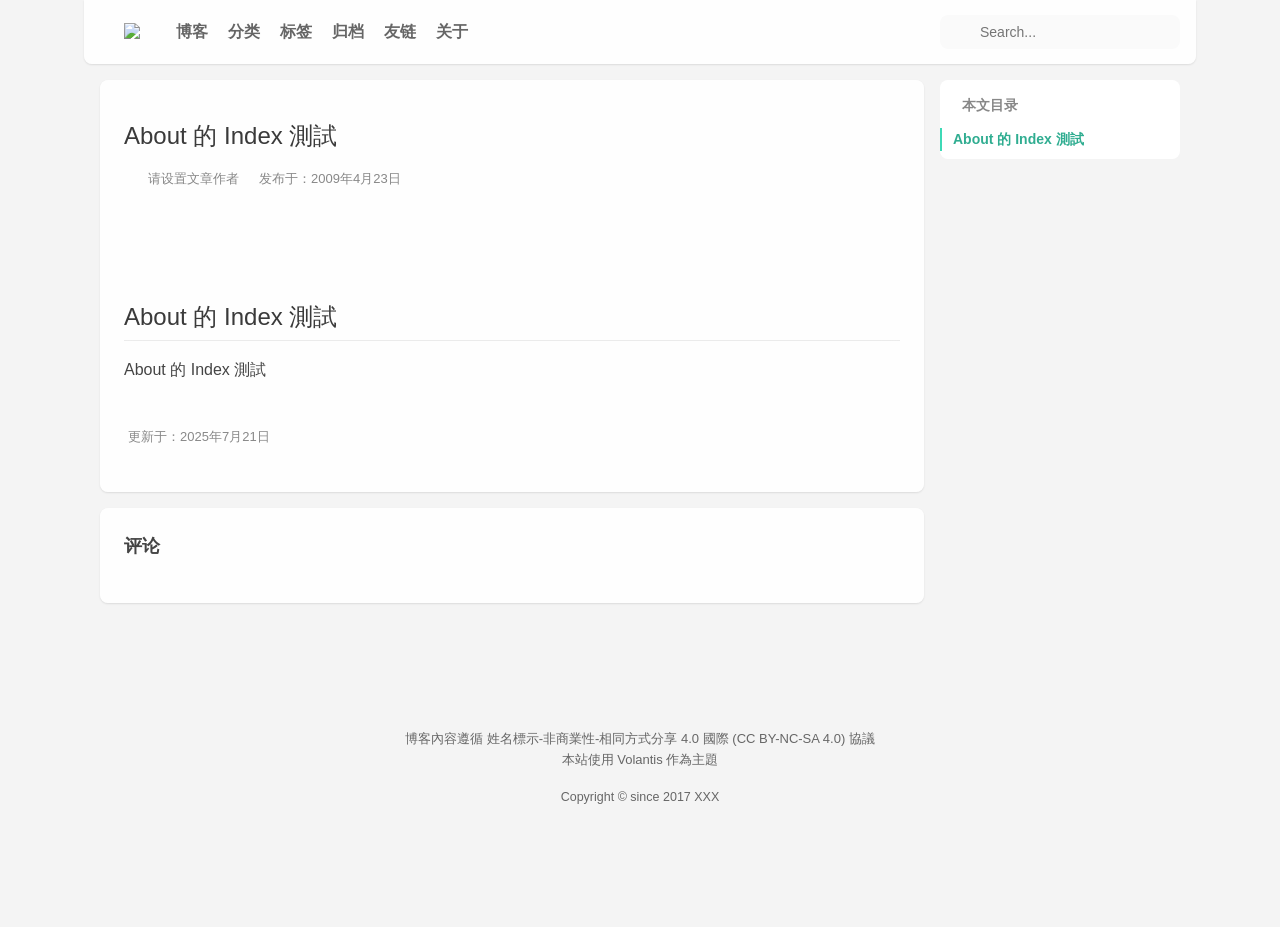
==== commit 2a9b0a7c: "Site updated: 2025-08-18 12:02:39" ====
--- a/about/index.html
+++ b/about/index.html
@@ -33,19 +33,19 @@
 
   <!-- feed -->
   <!-- 页面元数据 -->
-  <title>About 的 Index 測試 - Valerie's Articles</title>
+  <title>About 的 Index 測試 - Valerie's Blog</title>
   <meta name="keywords" content="Data analysis Statistic">
-  <meta desc name="description" content="紀錄學習路程筆記和成果。 - Valerie Tsai - Valerie's Articles">
+  <meta desc name="description" content="紀錄學習路程筆記和成果。 - Valerie Tsai - Valerie's Blog">
   
 <meta property="og:type" content="website">
 <meta property="og:title" content="About 的 Index 測試">
 <meta property="og:url" content="https://valerietsai.github.io/about/index.html">
-<meta property="og:site_name" content="Valerie&#39;s Articles">
+<meta property="og:site_name" content="Valerie&#39;s Blog">
 <meta property="og:description" content="About 的 Index 測試About 的 Index 測試">
 <meta property="og:locale" content="zh_TW">
 <meta property="og:image" content="https://unpkg.com/volantis-static@0.0.1660614606622/media/org.volantis/blog/favicon/android-chrome-192x192.png">
-<meta property="article:published_time" content="2025-07-21T09:03:40.010Z">
-<meta property="article:modified_time" content="2025-07-21T09:03:40.010Z">
+<meta property="article:published_time" content="2009-04-22T19:24:48.000Z">
+<meta property="article:modified_time" content="2025-07-21T09:03:42.000Z">
 <meta property="article:author" content="Valerie Tsai">
 <meta property="article:tag" content="Data analysis Statistic">
 <meta name="twitter:card" content="summary">
@@ -2113,7 +2113,7 @@
     root: '/',
     debug: "env",
     default: {"avatar":"https://unpkg.com/volantis-static@0.0.1660614606622/media/placeholder/avatar/round/3442075.svg","link":"https://unpkg.com/volantis-static@0.0.1660614606622/media/placeholder/link/8f277b4ee0ecd.svg","cover":"https://unpkg.com/volantis-static@0.0.1660614606622/media/placeholder/cover/76b86c0226ffd.svg","image":"https://unpkg.com/volantis-static@0.0.1660614606622/media/placeholder/image/2659360.svg"},
-    lastupdate: new Date(1753089209037),
+    lastupdate: new Date(1755489638119),
     cdn: {
       izitoast_css: 'https://unpkg.com/izitoast@1.4.0/dist/css/iziToast.min.css',
       izitoast_js: 'https://unpkg.com/izitoast@1.4.0/dist/js/iziToast.min.js',
@@ -2446,10 +2446,10 @@
   <article itemscope itemtype="https://schema.org.cn/Article" class="article post white-box reveal md shadow floatable blur article-type-page" id="page" itemscope itemprop="blogPost">
   <link itemprop="mainEntityOfPage" href="https://valerietsai.github.io/about/index.html">
   <span hidden itemprop="publisher" itemscope itemtype="https://schema.org.cn/Organization">
-    <meta itemprop="name" content="Valerie's Articles">
+    <meta itemprop="name" content="Valerie's Blog">
   </span>
   <span hidden itemprop="post" itemscope itemtype="https://schema.org.cn/Post">
-    <meta itemprop="name" content="Valerie's Articles">
+    <meta itemprop="name" content="Valerie's Blog">
     <meta itemprop="description" content="紀錄學習路程筆記和成果。">
   </span>
   
@@ -2487,10 +2487,10 @@
           
         
           
-            <div class="new-meta-item date" itemprop="dateCreated datePublished" datetime="2025-07-21T17:03:40+08:00">
+            <div class="new-meta-item date" itemprop="dateCreated datePublished" datetime="2009-04-23T03:24:48+08:00">
   <a class='notlink'>
     <i class="fa-solid fa-calendar-alt fa-fw" aria-hidden="true"></i>
-    <p>发布于：2025年7月21日</p>
+    <p>发布于：2009年4月23日</p>
   </a>
 </div>
 
@@ -2526,7 +2526,7 @@
     <div class='new-meta-box'>
       
         
-          <div class="new-meta-item date" itemprop="dateModified" datetime="2025-07-21T17:03:40+08:00">
+          <div class="new-meta-item date" itemprop="dateModified" datetime="2025-07-21T17:03:42+08:00">
   <a class='notlink'>
     <i class="fa-solid fa-edit fa-fw" aria-hidden="true"></i>
     <p>更新于：2025年7月21日</p>
@@ -2548,7 +2548,7 @@
       
         <a class="-mob-share-qq" title="" rel="external nofollow noopener noreferrer noopener"
           
-          target="_blank" href="http://connect.qq.com/widget/shareqq/index.html?url=https://valerietsai.github.io/about/index.html&title=About 的 Index 測試 - Valerie's Articles&summary="
+          target="_blank" href="http://connect.qq.com/widget/shareqq/index.html?url=https://valerietsai.github.io/about/index.html&title=About 的 Index 測試 - Valerie's Blog&summary="
           
           >
           
@@ -2560,7 +2560,7 @@
       
         <a class="-mob-share-qzone" title="" rel="external nofollow noopener noreferrer noopener"
           
-          target="_blank" href="https://sns.qzone.qq.com/cgi-bin/qzshare/cgi_qzshare_onekey?url=https://valerietsai.github.io/about/index.html&title=About 的 Index 測試 - Valerie's Articles&summary="
+          target="_blank" href="https://sns.qzone.qq.com/cgi-bin/qzshare/cgi_qzshare_onekey?url=https://valerietsai.github.io/about/index.html&title=About 的 Index 測試 - Valerie's Blog&summary="
           
           >
           
@@ -2572,7 +2572,7 @@
       
         <a class="-mob-share-weibo" title="" rel="external nofollow noopener noreferrer noopener"
           
-          target="_blank" href="http://service.weibo.com/share/share.php?url=https://valerietsai.github.io/about/index.html&title=About 的 Index 測試 - Valerie's Articles&summary="
+          target="_blank" href="http://service.weibo.com/share/share.php?url=https://valerietsai.github.io/about/index.html&title=About 的 Index 測試 - Valerie's Blog&summary="
           
           >
           
@@ -3159,7 +3159,7 @@
 </script>
 
 
-  <script type="application/ld+json">[{"@context":"https://schema.org.cn","@type":"Organization","name":"Valerie's Articles","url":"https://valerietsai.github.io/","logo":{"@type":"ImageObject","url":"https://unpkg.com/volantis-static@0.0.1660614606622/media/org.volantis/blog/favicon/android-chrome-192x192.png","width":192,"height":192}},{"@context":"https://schema.org.cn","@type":"Person","name":"Valerie Tsai","image":{"@type":"ImageObject","url":"https://unpkg.com/volantis-static@0.0.1660614606622/media/org.volantis/blog/favicon/android-chrome-192x192.png"},"url":"https://valerietsai.github.io/","sameAs":["https://github.com/volantis-x"],"description":"紀錄學習路程筆記和成果。"},{"@context":"https://schema.org.cn","@type":"BreadcrumbList","itemListElement":[{"@type":"ListItem","position":1,"item":{"@id":"https://valerietsai.github.io/","name":"Valerie's Articles"}}]},{"@context":"https://schema.org.cn","@type":"WebSite","name":"Valerie's Articles","url":"https://valerietsai.github.io/","keywords":"Data analysis Statistic","description":"紀錄學習路程筆記和成果。","author":{"@type":"Person","name":"Valerie Tsai","image":{"@type":"ImageObject","url":"https://unpkg.com/volantis-static@0.0.1660614606622/media/org.volantis/blog/favicon/android-chrome-192x192.png"},"url":"https://valerietsai.github.io/","description":"紀錄學習路程筆記和成果。"},"publisher":{"@type":"Organization","name":"Valerie's Articles","url":"https://valerietsai.github.io/","logo":{"@type":"ImageObject","url":"https://unpkg.com/volantis-static@0.0.1660614606622/media/org.volantis/blog/favicon/android-chrome-192x192.png","width":192,"height":192}},"potentialAction":{"@type":"SearchAction","name":"Site Search","target":{"@type":"EntryPoint","urlTemplate":"https://valerietsai.github.io?s={search_term_string}"},"query-input":"required name=search_term_string"}},{"@context":"https://schema.org.cn","@type":"BlogPosting","headline":"About 的 Index 測試","description":"紀錄學習路程筆記和成果。","inLanguage":"zh-TW","mainEntityOfPage":{"@type":"WebPage","@id":"https://valerietsai.github.io/about/index.html"},"author":{"@type":"Person","name":"Valerie Tsai","image":{"@type":"ImageObject","url":"https://unpkg.com/volantis-static@0.0.1660614606622/media/org.volantis/blog/favicon/android-chrome-192x192.png"},"url":"https://valerietsai.github.io/"},"publisher":{"@type":"Organization","name":"Valerie's Articles","logo":{"@type":"ImageObject","url":"https://unpkg.com/volantis-static@0.0.1660614606622/media/org.volantis/blog/favicon/android-chrome-192x192.png","width":192,"height":192}},"url":"https://valerietsai.github.io/about/index.html","wordCount":0,"datePublished":"2025-07-21T09:03:40.010Z","dateModified":"2025-07-21T09:03:40.010Z","image":{"@type":"ImageObject","url":"https://unpkg.com/volantis-static@0.0.1660614606622/media/org.volantis/blog/favicon/android-chrome-192x192.png","width":192,"height":192}}]</script>
+  <script type="application/ld+json">[{"@context":"https://schema.org.cn","@type":"Organization","name":"Valerie's Blog","url":"https://valerietsai.github.io/","logo":{"@type":"ImageObject","url":"https://unpkg.com/volantis-static@0.0.1660614606622/media/org.volantis/blog/favicon/android-chrome-192x192.png","width":192,"height":192}},{"@context":"https://schema.org.cn","@type":"Person","name":"Valerie Tsai","image":{"@type":"ImageObject","url":"https://unpkg.com/volantis-static@0.0.1660614606622/media/org.volantis/blog/favicon/android-chrome-192x192.png"},"url":"https://valerietsai.github.io/","sameAs":["https://github.com/volantis-x"],"description":"紀錄學習路程筆記和成果。"},{"@context":"https://schema.org.cn","@type":"BreadcrumbList","itemListElement":[{"@type":"ListItem","position":1,"item":{"@id":"https://valerietsai.github.io/","name":"Valerie's Blog"}}]},{"@context":"https://schema.org.cn","@type":"WebSite","name":"Valerie's Blog","url":"https://valerietsai.github.io/","keywords":"Data analysis Statistic","description":"紀錄學習路程筆記和成果。","author":{"@type":"Person","name":"Valerie Tsai","image":{"@type":"ImageObject","url":"https://unpkg.com/volantis-static@0.0.1660614606622/media/org.volantis/blog/favicon/android-chrome-192x192.png"},"url":"https://valerietsai.github.io/","description":"紀錄學習路程筆記和成果。"},"publisher":{"@type":"Organization","name":"Valerie's Blog","url":"https://valerietsai.github.io/","logo":{"@type":"ImageObject","url":"https://unpkg.com/volantis-static@0.0.1660614606622/media/org.volantis/blog/favicon/android-chrome-192x192.png","width":192,"height":192}},"potentialAction":{"@type":"SearchAction","name":"Site Search","target":{"@type":"EntryPoint","urlTemplate":"https://valerietsai.github.io?s={search_term_string}"},"query-input":"required name=search_term_string"}},{"@context":"https://schema.org.cn","@type":"BlogPosting","headline":"About 的 Index 測試","description":"紀錄學習路程筆記和成果。","inLanguage":"zh-TW","mainEntityOfPage":{"@type":"WebPage","@id":"https://valerietsai.github.io/about/index.html"},"author":{"@type":"Person","name":"Valerie Tsai","image":{"@type":"ImageObject","url":"https://unpkg.com/volantis-static@0.0.1660614606622/media/org.volantis/blog/favicon/android-chrome-192x192.png"},"url":"https://valerietsai.github.io/"},"publisher":{"@type":"Organization","name":"Valerie's Blog","logo":{"@type":"ImageObject","url":"https://unpkg.com/volantis-static@0.0.1660614606622/media/org.volantis/blog/favicon/android-chrome-192x192.png","width":192,"height":192}},"url":"https://valerietsai.github.io/about/index.html","wordCount":0,"datePublished":"2009-04-22T19:24:48.000Z","dateModified":"2025-07-21T09:03:42.000Z","image":{"@type":"ImageObject","url":"https://unpkg.com/volantis-static@0.0.1660614606622/media/org.volantis/blog/favicon/android-chrome-192x192.png","width":192,"height":192}}]</script>
 
 
 
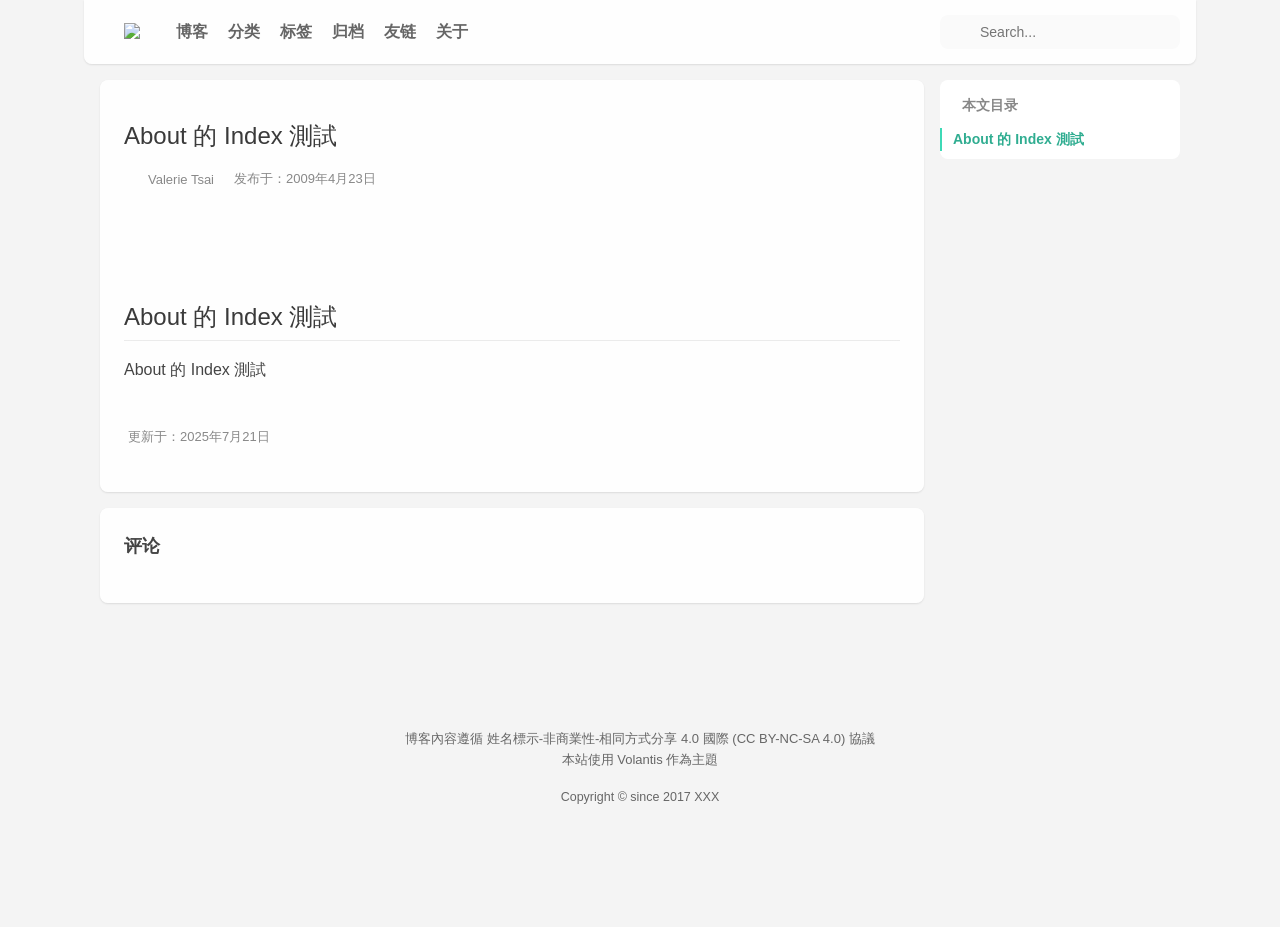
==== commit 30f02aae: "Site updated: 2025-08-18 17:55:54" ====
--- a/about/index.html
+++ b/about/index.html
@@ -34,7 +34,7 @@
   <!-- feed -->
   <!-- 页面元数据 -->
   <title>About 的 Index 測試 - Valerie's Blog</title>
-  <meta name="keywords" content="Data analysis Statistic">
+  <meta name="keywords" content="Data analysis, Statistic">
   <meta desc name="description" content="紀錄學習路程筆記和成果。 - Valerie Tsai - Valerie's Blog">
   
 <meta property="og:type" content="website">
@@ -47,7 +47,7 @@
 <meta property="article:published_time" content="2009-04-22T19:24:48.000Z">
 <meta property="article:modified_time" content="2025-07-21T09:03:42.000Z">
 <meta property="article:author" content="Valerie Tsai">
-<meta property="article:tag" content="Data analysis Statistic">
+<meta property="article:tag" content="Data analysis, Statistic">
 <meta name="twitter:card" content="summary">
 <meta name="twitter:image" content="https://unpkg.com/volantis-static@0.0.1660614606622/media/org.volantis/blog/favicon/android-chrome-192x192.png">
   <style>
@@ -522,6 +522,7 @@
   font-family: "Varela Round", "PingFang SC", "Microsoft YaHei", Helvetica, Arial, Helvetica, monospace;
   font-size: 3.125rem;
   line-height: 1.2;
+  color: #000;
   text-shadow: 0 1px 2px rgba(0,0,0,0.1);
 }
 .cover-wrapper .cover-body .subtitle {
@@ -2113,7 +2114,7 @@
     root: '/',
     debug: "env",
     default: {"avatar":"https://unpkg.com/volantis-static@0.0.1660614606622/media/placeholder/avatar/round/3442075.svg","link":"https://unpkg.com/volantis-static@0.0.1660614606622/media/placeholder/link/8f277b4ee0ecd.svg","cover":"https://unpkg.com/volantis-static@0.0.1660614606622/media/placeholder/cover/76b86c0226ffd.svg","image":"https://unpkg.com/volantis-static@0.0.1660614606622/media/placeholder/image/2659360.svg"},
-    lastupdate: new Date(1755489638119),
+    lastupdate: new Date(1755510714839),
     cdn: {
       izitoast_css: 'https://unpkg.com/izitoast@1.4.0/dist/css/iziToast.min.css',
       izitoast_js: 'https://unpkg.com/izitoast@1.4.0/dist/js/iziToast.min.js',
@@ -2472,9 +2473,9 @@
           
             
 <div class='new-meta-item author' itemprop="author" itemscope itemtype="https://schema.org.cn/Person">
-  <a itemprop="url" class='author' href="/" rel="nofollow">
-    <img itemprop="image" src="https://unpkg.com/volantis-static@0.0.1660614606622/media/org.volantis/blog/favicon/apple-touch-icon.png" class="lazyload" data-srcset="https://unpkg.com/volantis-static@0.0.1660614606622/media/org.volantis/blog/favicon/apple-touch-icon.png" srcset="[data-uri]">
-    <p itemprop="name">请设置文章作者</p>
+  <a itemprop="url" class='author' href="https://valerietsai.github.io" rel="nofollow">
+    <img itemprop="image" src="/images/avatar.png" class="lazyload" data-srcset="/images/avatar.png" srcset="[data-uri]">
+    <p itemprop="name">Valerie Tsai</p>
   </a>
 </div>
 
@@ -3159,7 +3160,7 @@
 </script>
 
 
-  <script type="application/ld+json">[{"@context":"https://schema.org.cn","@type":"Organization","name":"Valerie's Blog","url":"https://valerietsai.github.io/","logo":{"@type":"ImageObject","url":"https://unpkg.com/volantis-static@0.0.1660614606622/media/org.volantis/blog/favicon/android-chrome-192x192.png","width":192,"height":192}},{"@context":"https://schema.org.cn","@type":"Person","name":"Valerie Tsai","image":{"@type":"ImageObject","url":"https://unpkg.com/volantis-static@0.0.1660614606622/media/org.volantis/blog/favicon/android-chrome-192x192.png"},"url":"https://valerietsai.github.io/","sameAs":["https://github.com/volantis-x"],"description":"紀錄學習路程筆記和成果。"},{"@context":"https://schema.org.cn","@type":"BreadcrumbList","itemListElement":[{"@type":"ListItem","position":1,"item":{"@id":"https://valerietsai.github.io/","name":"Valerie's Blog"}}]},{"@context":"https://schema.org.cn","@type":"WebSite","name":"Valerie's Blog","url":"https://valerietsai.github.io/","keywords":"Data analysis Statistic","description":"紀錄學習路程筆記和成果。","author":{"@type":"Person","name":"Valerie Tsai","image":{"@type":"ImageObject","url":"https://unpkg.com/volantis-static@0.0.1660614606622/media/org.volantis/blog/favicon/android-chrome-192x192.png"},"url":"https://valerietsai.github.io/","description":"紀錄學習路程筆記和成果。"},"publisher":{"@type":"Organization","name":"Valerie's Blog","url":"https://valerietsai.github.io/","logo":{"@type":"ImageObject","url":"https://unpkg.com/volantis-static@0.0.1660614606622/media/org.volantis/blog/favicon/android-chrome-192x192.png","width":192,"height":192}},"potentialAction":{"@type":"SearchAction","name":"Site Search","target":{"@type":"EntryPoint","urlTemplate":"https://valerietsai.github.io?s={search_term_string}"},"query-input":"required name=search_term_string"}},{"@context":"https://schema.org.cn","@type":"BlogPosting","headline":"About 的 Index 測試","description":"紀錄學習路程筆記和成果。","inLanguage":"zh-TW","mainEntityOfPage":{"@type":"WebPage","@id":"https://valerietsai.github.io/about/index.html"},"author":{"@type":"Person","name":"Valerie Tsai","image":{"@type":"ImageObject","url":"https://unpkg.com/volantis-static@0.0.1660614606622/media/org.volantis/blog/favicon/android-chrome-192x192.png"},"url":"https://valerietsai.github.io/"},"publisher":{"@type":"Organization","name":"Valerie's Blog","logo":{"@type":"ImageObject","url":"https://unpkg.com/volantis-static@0.0.1660614606622/media/org.volantis/blog/favicon/android-chrome-192x192.png","width":192,"height":192}},"url":"https://valerietsai.github.io/about/index.html","wordCount":0,"datePublished":"2009-04-22T19:24:48.000Z","dateModified":"2025-07-21T09:03:42.000Z","image":{"@type":"ImageObject","url":"https://unpkg.com/volantis-static@0.0.1660614606622/media/org.volantis/blog/favicon/android-chrome-192x192.png","width":192,"height":192}}]</script>
+  <script type="application/ld+json">[{"@context":"https://schema.org.cn","@type":"Organization","name":"Valerie's Blog","url":"https://valerietsai.github.io/","logo":{"@type":"ImageObject","url":"https://unpkg.com/volantis-static@0.0.1660614606622/media/org.volantis/blog/favicon/android-chrome-192x192.png","width":192,"height":192}},{"@context":"https://schema.org.cn","@type":"Person","name":"Valerie Tsai","image":{"@type":"ImageObject","url":"https://unpkg.com/volantis-static@0.0.1660614606622/media/org.volantis/blog/favicon/android-chrome-192x192.png"},"url":"https://valerietsai.github.io/","sameAs":["https://github.com/volantis-x"],"description":"紀錄學習路程筆記和成果。"},{"@context":"https://schema.org.cn","@type":"BreadcrumbList","itemListElement":[{"@type":"ListItem","position":1,"item":{"@id":"https://valerietsai.github.io/","name":"Valerie's Blog"}}]},{"@context":"https://schema.org.cn","@type":"WebSite","name":"Valerie's Blog","url":"https://valerietsai.github.io/","keywords":"Data analysis, Statistic","description":"紀錄學習路程筆記和成果。","author":{"@type":"Person","name":"Valerie Tsai","image":{"@type":"ImageObject","url":"https://unpkg.com/volantis-static@0.0.1660614606622/media/org.volantis/blog/favicon/android-chrome-192x192.png"},"url":"https://valerietsai.github.io/","description":"紀錄學習路程筆記和成果。"},"publisher":{"@type":"Organization","name":"Valerie's Blog","url":"https://valerietsai.github.io/","logo":{"@type":"ImageObject","url":"https://unpkg.com/volantis-static@0.0.1660614606622/media/org.volantis/blog/favicon/android-chrome-192x192.png","width":192,"height":192}},"potentialAction":{"@type":"SearchAction","name":"Site Search","target":{"@type":"EntryPoint","urlTemplate":"https://valerietsai.github.io?s={search_term_string}"},"query-input":"required name=search_term_string"}},{"@context":"https://schema.org.cn","@type":"BlogPosting","headline":"About 的 Index 測試","description":"紀錄學習路程筆記和成果。","inLanguage":"zh-TW","mainEntityOfPage":{"@type":"WebPage","@id":"https://valerietsai.github.io/about/index.html"},"author":{"@type":"Person","name":"Valerie Tsai","image":{"@type":"ImageObject","url":"https://unpkg.com/volantis-static@0.0.1660614606622/media/org.volantis/blog/favicon/android-chrome-192x192.png"},"url":"https://valerietsai.github.io/"},"publisher":{"@type":"Organization","name":"Valerie's Blog","logo":{"@type":"ImageObject","url":"https://unpkg.com/volantis-static@0.0.1660614606622/media/org.volantis/blog/favicon/android-chrome-192x192.png","width":192,"height":192}},"url":"https://valerietsai.github.io/about/index.html","wordCount":0,"datePublished":"2009-04-22T19:24:48.000Z","dateModified":"2025-07-21T09:03:42.000Z","image":{"@type":"ImageObject","url":"https://unpkg.com/volantis-static@0.0.1660614606622/media/org.volantis/blog/favicon/android-chrome-192x192.png","width":192,"height":192}}]</script>
 
 
 
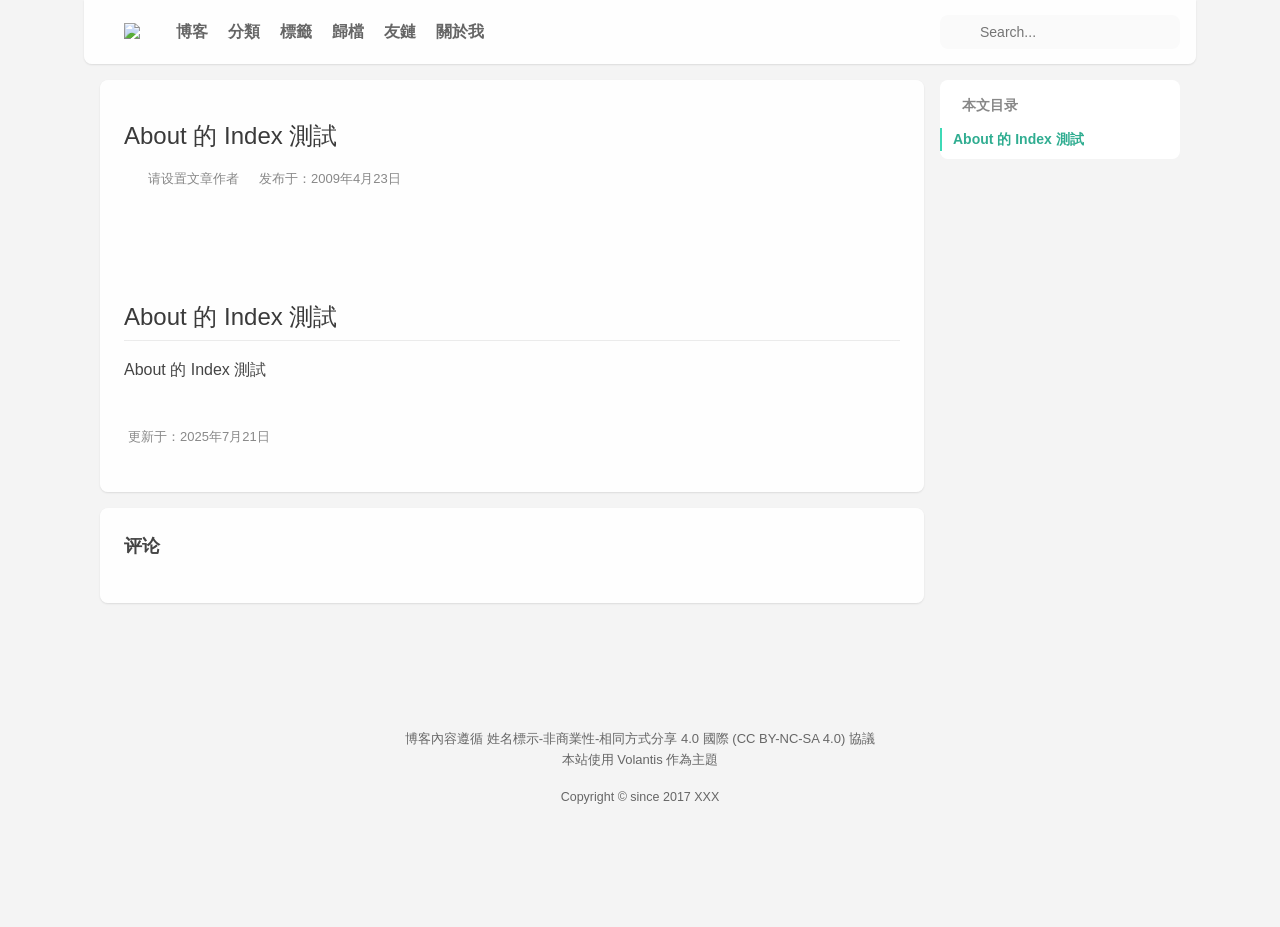
==== commit b81b5ee1: "Site updated: 2025-08-24 10:33:01" ====
--- a/about/index.html
+++ b/about/index.html
@@ -16,7 +16,7 @@
   <meta name="renderer" content="webkit">
   <meta name="force-rendering" content="webkit">
   <meta http-equiv="X-UA-Compatible" content="IE=Edge,chrome=1">
-    <meta http-equiv="Content-Security-Policy" content=" default-src 'self' https:; block-all-mixed-content; base-uri 'self' https:; form-action 'self' https:; worker-src 'self' https:; connect-src 'self' https: *; img-src 'self' data: https: *; media-src 'self' https: *; font-src 'self' data: https: *; frame-src 'self' https: *; manifest-src 'self' https: *; child-src https:; script-src 'self' https: 'unsafe-inline' *; style-src 'self' https: 'unsafe-inline' *; ">
+    <meta http-equiv="Content-Security-Policy" content=" default-src 'self' https:; block-all-mixed-content; base-uri 'self' https:; form-action 'self' https:; worker-src 'self' https:; connect-src 'self' https: *; img-src 'self' data: https: *; media-src 'self' https: *; font-src 'self' data: https: *; frame-src 'self' https: *; manifest-src 'self' https: *; child-src https:; script-src 'self' https: 'unsafe-inline' *; style-src 'self' https: 'unsafe-inline' *;">
   <meta name="HandheldFriendly" content="True" >
   <meta name="mobile-web-app-capable" content="yes">
   <meta name="viewport" content="width=device-width, initial-scale=1, maximum-scale=5">
@@ -2114,7 +2114,7 @@
     root: '/',
     debug: "env",
     default: {"avatar":"https://unpkg.com/volantis-static@0.0.1660614606622/media/placeholder/avatar/round/3442075.svg","link":"https://unpkg.com/volantis-static@0.0.1660614606622/media/placeholder/link/8f277b4ee0ecd.svg","cover":"https://unpkg.com/volantis-static@0.0.1660614606622/media/placeholder/cover/76b86c0226ffd.svg","image":"https://unpkg.com/volantis-static@0.0.1660614606622/media/placeholder/image/2659360.svg"},
-    lastupdate: new Date(1755510714839),
+    lastupdate: new Date(1756002778395),
     cdn: {
       izitoast_css: 'https://unpkg.com/izitoast@1.4.0/dist/css/iziToast.min.css',
       izitoast_js: 'https://unpkg.com/izitoast@1.4.0/dist/js/iziToast.min.js',
@@ -2136,7 +2136,7 @@
       }
     },
     plugins: {
-      message: {"enable":true,"icon":{"default":"fa-solid fa-info-circle light-blue","quection":"fa-solid fa-question-circle light-blue"},"time":{"default":5000,"quection":20000},"position":"topRight","transitionIn":"bounceInLeft","transitionOut":"fadeOutRight","titleColor":"var(--color-text)","messageColor":"var(--color-text)","backgroundColor":"var(--color-card)","zindex":2147483647,"copyright":{"enable":true,"title":"知识共享许可协议","message":"请遵守 CC BY-NC-SA 4.0 协议。","icon":"far fa-copyright light-blue"},"aplayer":{"enable":true,"play":"fa-solid fa-play","pause":"fa-solid fa-pause"},"rightmenu":{"enable":true,"notice":true}},
+      message: {"enable":true,"icon":{"default":"fa-solid fa-info-circle light-blue","quection":"fa-solid fa-question-circle light-blue"},"time":{"default":5000,"quection":20000},"position":"topRight","transitionIn":"bounceInLeft","transitionOut":"fadeOutRight","titleColor":"var(--color-text)","messageColor":"var(--color-text)","backgroundColor":"var(--color-card)","zindex":2147483647,"copyright":{"enable":true,"title":"知識共享許可協議","message":"请遵守 CC BY-NC-SA 4.0 协议。","icon":"far fa-copyright light-blue"},"aplayer":{"enable":true,"play":"fa-solid fa-play","pause":"fa-solid fa-pause"},"rightmenu":{"enable":true,"notice":true}},
       
       
     },
@@ -2221,13 +2221,13 @@
             
               <li>
                 <a class="menuitem flat-box faa-parent animated-hover"
-                href="/categories/" title="分类"
+                href="/categories/" title="分類"
                   
                   
                   
                     active-action="action-categories"
                   >
-                  <i class='fa-solid fa-folder-open fa-fw'></i>分类
+                  <i class='fa-solid fa-folder-open fa-fw'></i>分類
                 </a>
                 
               </li>
@@ -2238,13 +2238,13 @@
             
               <li>
                 <a class="menuitem flat-box faa-parent animated-hover"
-                href="/tags/" title="标签"
+                href="/tags/" title="標籤"
                   
                   
                   
                     active-action="action-tags"
                   >
-                  <i class='fa-solid fa-tags fa-fw'></i>标签
+                  <i class='fa-solid fa-tags fa-fw'></i>標籤
                 </a>
                 
               </li>
@@ -2255,13 +2255,13 @@
             
               <li>
                 <a class="menuitem flat-box faa-parent animated-hover"
-                href="/archives/" title="归档"
+                href="/archives/" title="歸檔"
                   
                   
                   
                     active-action="action-archives"
                   >
-                  <i class='fa-solid fa-archive fa-fw'></i>归档
+                  <i class='fa-solid fa-archive fa-fw'></i>歸檔
                 </a>
                 
               </li>
@@ -2272,13 +2272,13 @@
             
               <li>
                 <a class="menuitem flat-box faa-parent animated-hover"
-                href="/friends/" title="友链"
+                href="/friends/" title="友鏈"
                   
                   
                   
                     active-action="action-friends"
                   >
-                  <i class='fa-solid fa-link fa-fw'></i>友链
+                  <i class='fa-solid fa-link fa-fw'></i>友鏈
                 </a>
                 
               </li>
@@ -2289,13 +2289,13 @@
             
               <li>
                 <a class="menuitem flat-box faa-parent animated-hover"
-                href="/about/" title="关于"
+                href="/about/" title="關於我"
                   
                   
                   
                     active-action="action-about"
                   >
-                  <i class='fa-solid fa-info-circle fa-fw'></i>关于
+                  <i class='fa-solid fa-info-circle fa-fw'></i>關於我
                 </a>
                 
               </li>
@@ -2342,13 +2342,13 @@
             
               <li>
                 <a class="menuitem flat-box faa-parent animated-hover"
-                href="/categories/" title="分类"
+                href="/categories/" title="分類"
                   
                   
                   
                     active-action="action-categories"
                   >
-                  <i class='fa-solid fa-folder-open fa-fw'></i>分类
+                  <i class='fa-solid fa-folder-open fa-fw'></i>分類
                 </a>
                 
               </li>
@@ -2359,13 +2359,13 @@
             
               <li>
                 <a class="menuitem flat-box faa-parent animated-hover"
-                href="/tags/" title="标签"
+                href="/tags/" title="標籤"
                   
                   
                   
                     active-action="action-tags"
                   >
-                  <i class='fa-solid fa-tags fa-fw'></i>标签
+                  <i class='fa-solid fa-tags fa-fw'></i>標籤
                 </a>
                 
               </li>
@@ -2376,13 +2376,13 @@
             
               <li>
                 <a class="menuitem flat-box faa-parent animated-hover"
-                href="/archives/" title="归档"
+                href="/archives/" title="歸檔"
                   
                   
                   
                     active-action="action-archives"
                   >
-                  <i class='fa-solid fa-archive fa-fw'></i>归档
+                  <i class='fa-solid fa-archive fa-fw'></i>歸檔
                 </a>
                 
               </li>
@@ -2393,13 +2393,13 @@
             
               <li>
                 <a class="menuitem flat-box faa-parent animated-hover"
-                href="/friends/" title="友链"
+                href="/friends/" title="友鏈"
                   
                   
                   
                     active-action="action-friends"
                   >
-                  <i class='fa-solid fa-link fa-fw'></i>友链
+                  <i class='fa-solid fa-link fa-fw'></i>友鏈
                 </a>
                 
               </li>
@@ -2410,13 +2410,13 @@
             
               <li>
                 <a class="menuitem flat-box faa-parent animated-hover"
-                href="/about/" title="关于"
+                href="/about/" title="關於我"
                   
                   
                   
                     active-action="action-about"
                   >
-                  <i class='fa-solid fa-info-circle fa-fw'></i>关于
+                  <i class='fa-solid fa-info-circle fa-fw'></i>關於我
                 </a>
                 
               </li>
@@ -2473,9 +2473,9 @@
           
             
 <div class='new-meta-item author' itemprop="author" itemscope itemtype="https://schema.org.cn/Person">
-  <a itemprop="url" class='author' href="https://valerietsai.github.io" rel="nofollow">
-    <img itemprop="image" src="/images/avatar.png" class="lazyload" data-srcset="/images/avatar.png" srcset="[data-uri]">
-    <p itemprop="name">Valerie Tsai</p>
+  <a itemprop="url" class='author' href="/" rel="nofollow">
+    <img itemprop="image" src="https://unpkg.com/volantis-static@0.0.1660614606622/media/org.volantis/blog/favicon/apple-touch-icon.png" class="lazyload" data-srcset="https://unpkg.com/volantis-static@0.0.1660614606622/media/org.volantis/blog/favicon/apple-touch-icon.png" srcset="[data-uri]">
+    <p itemprop="name">请设置文章作者</p>
   </a>
 </div>
 
